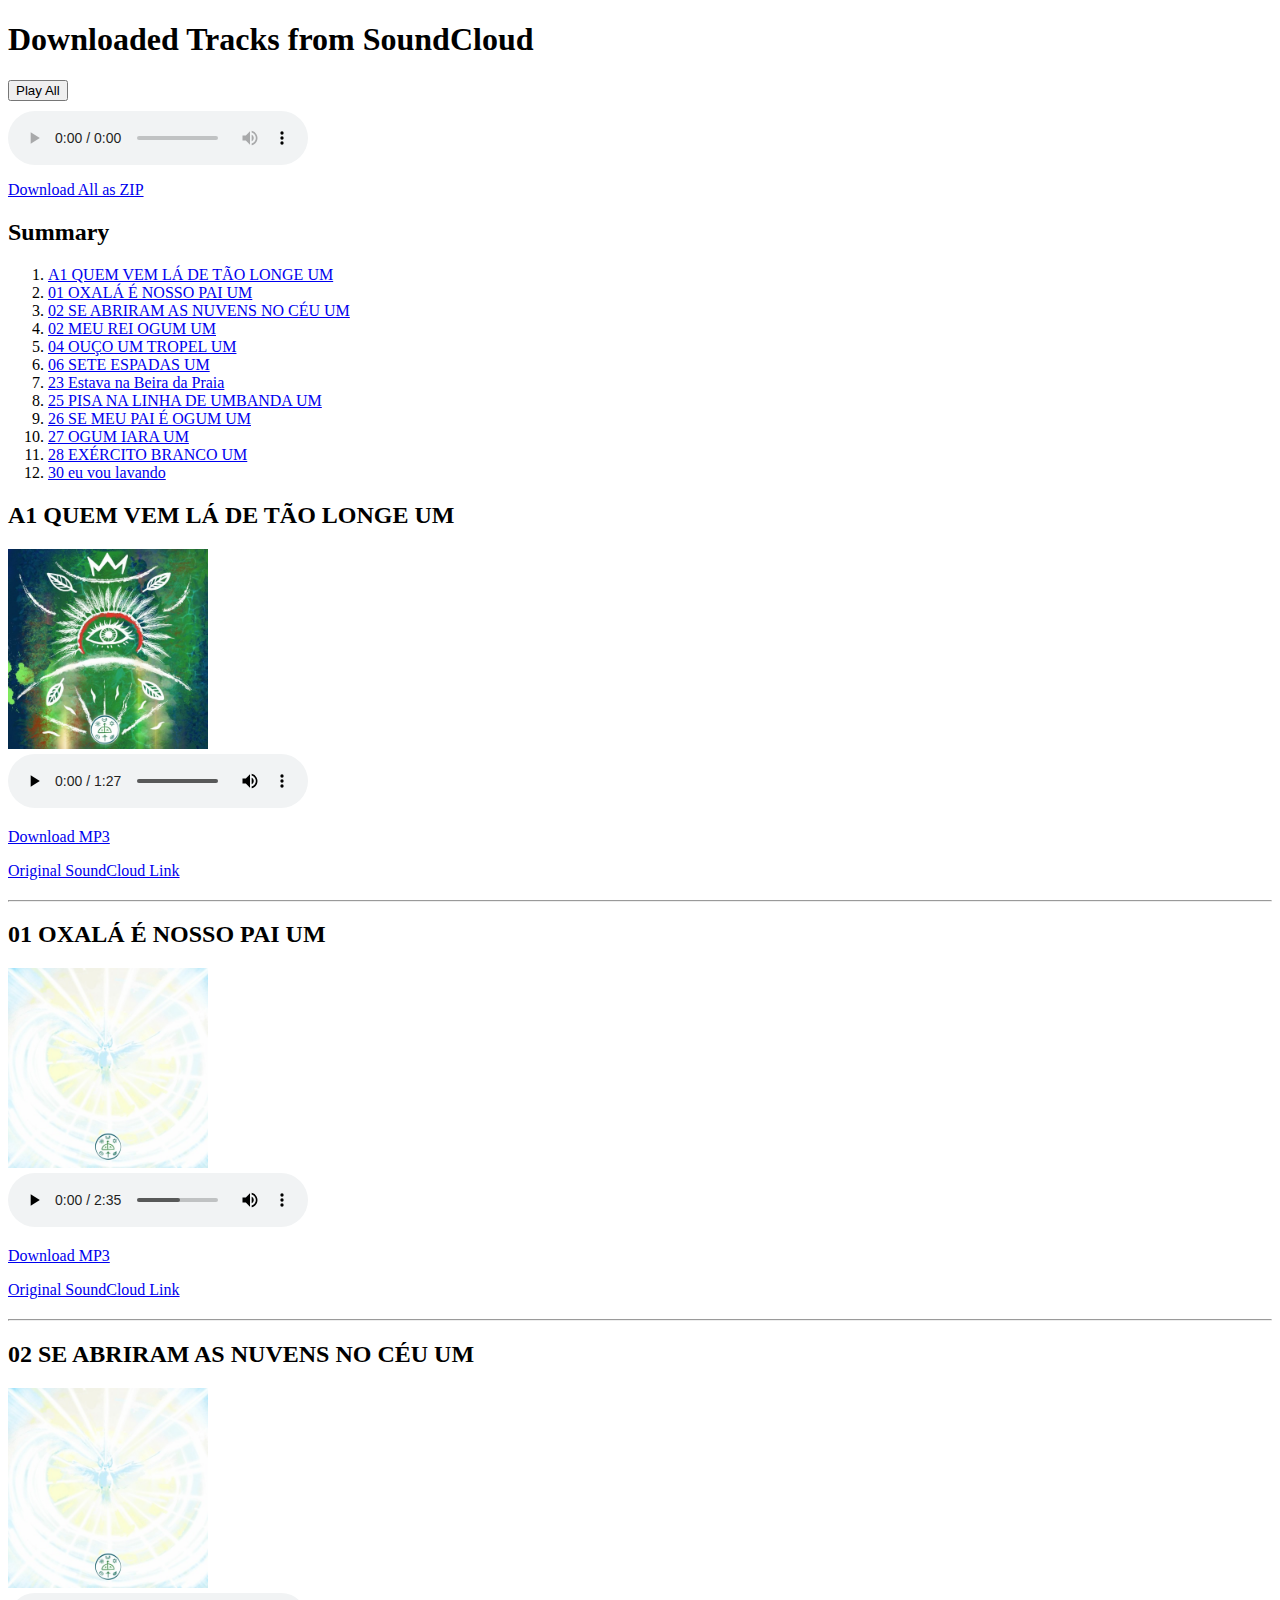
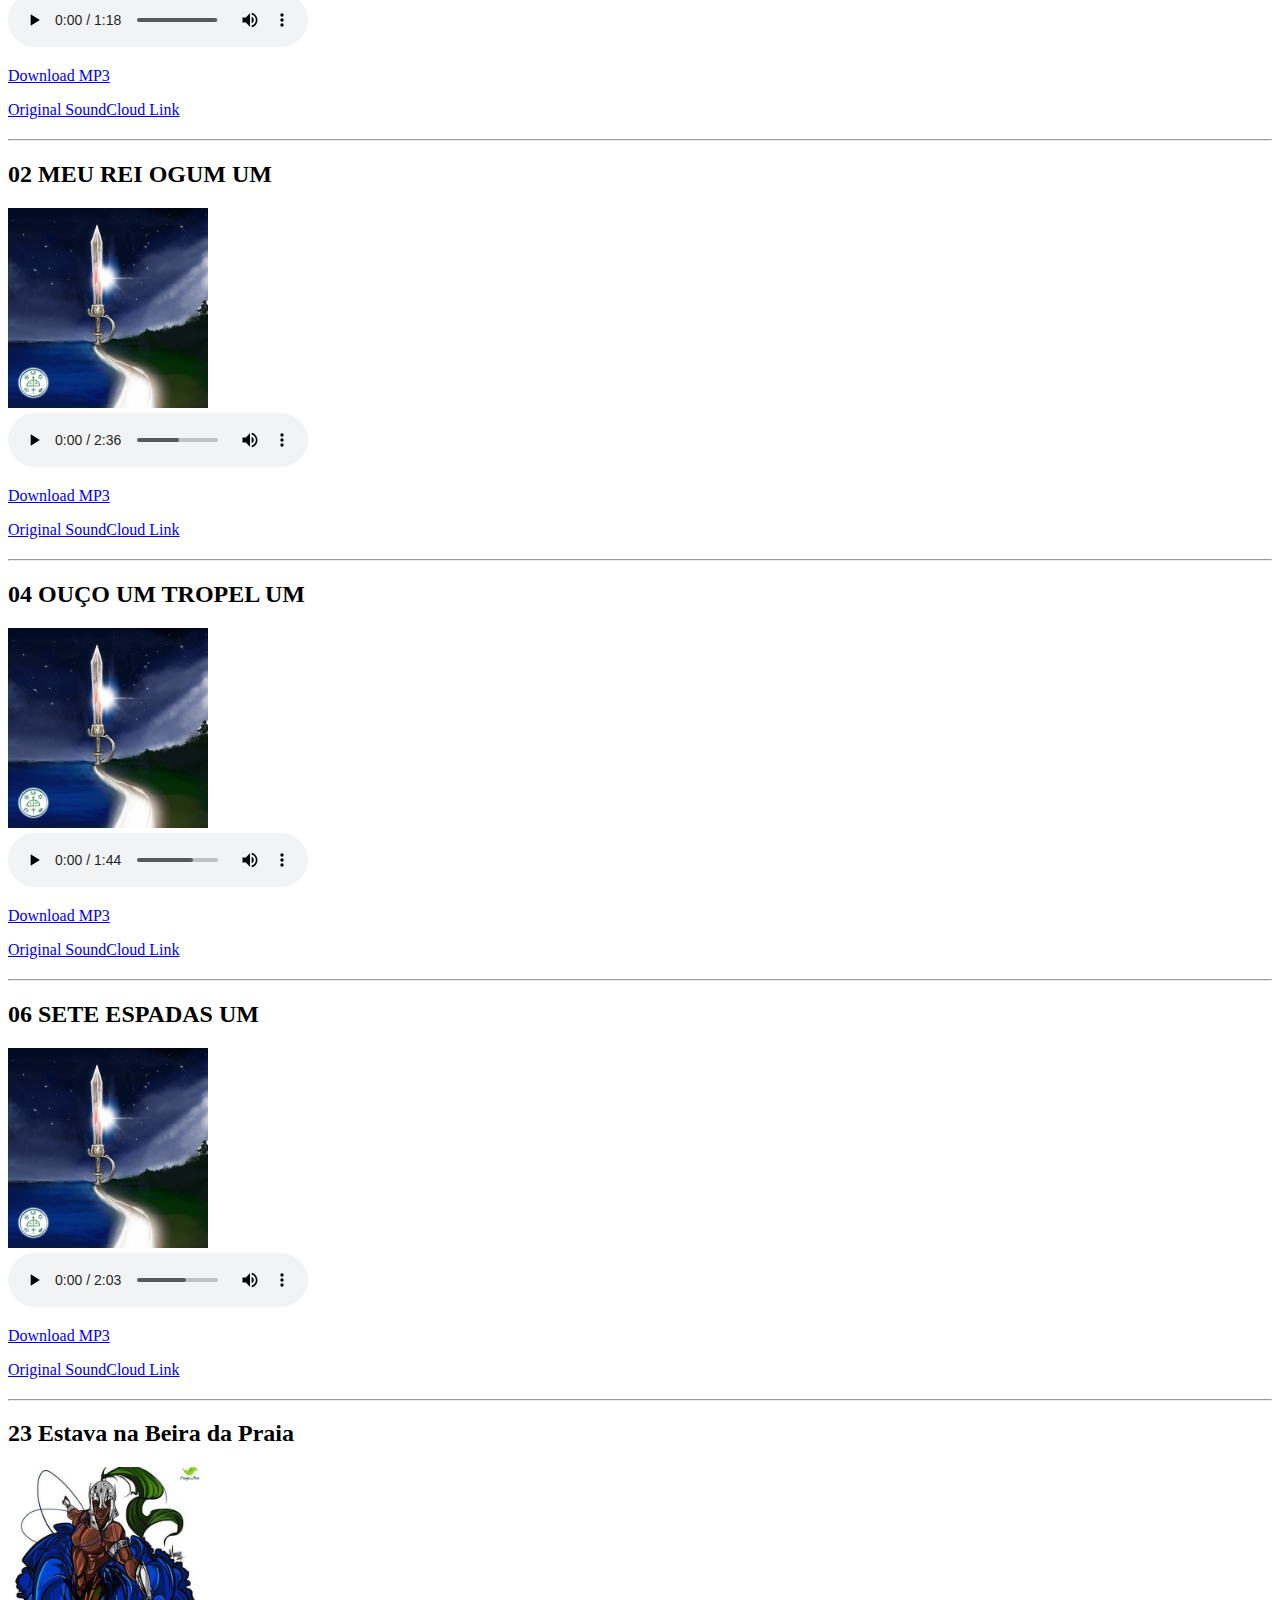
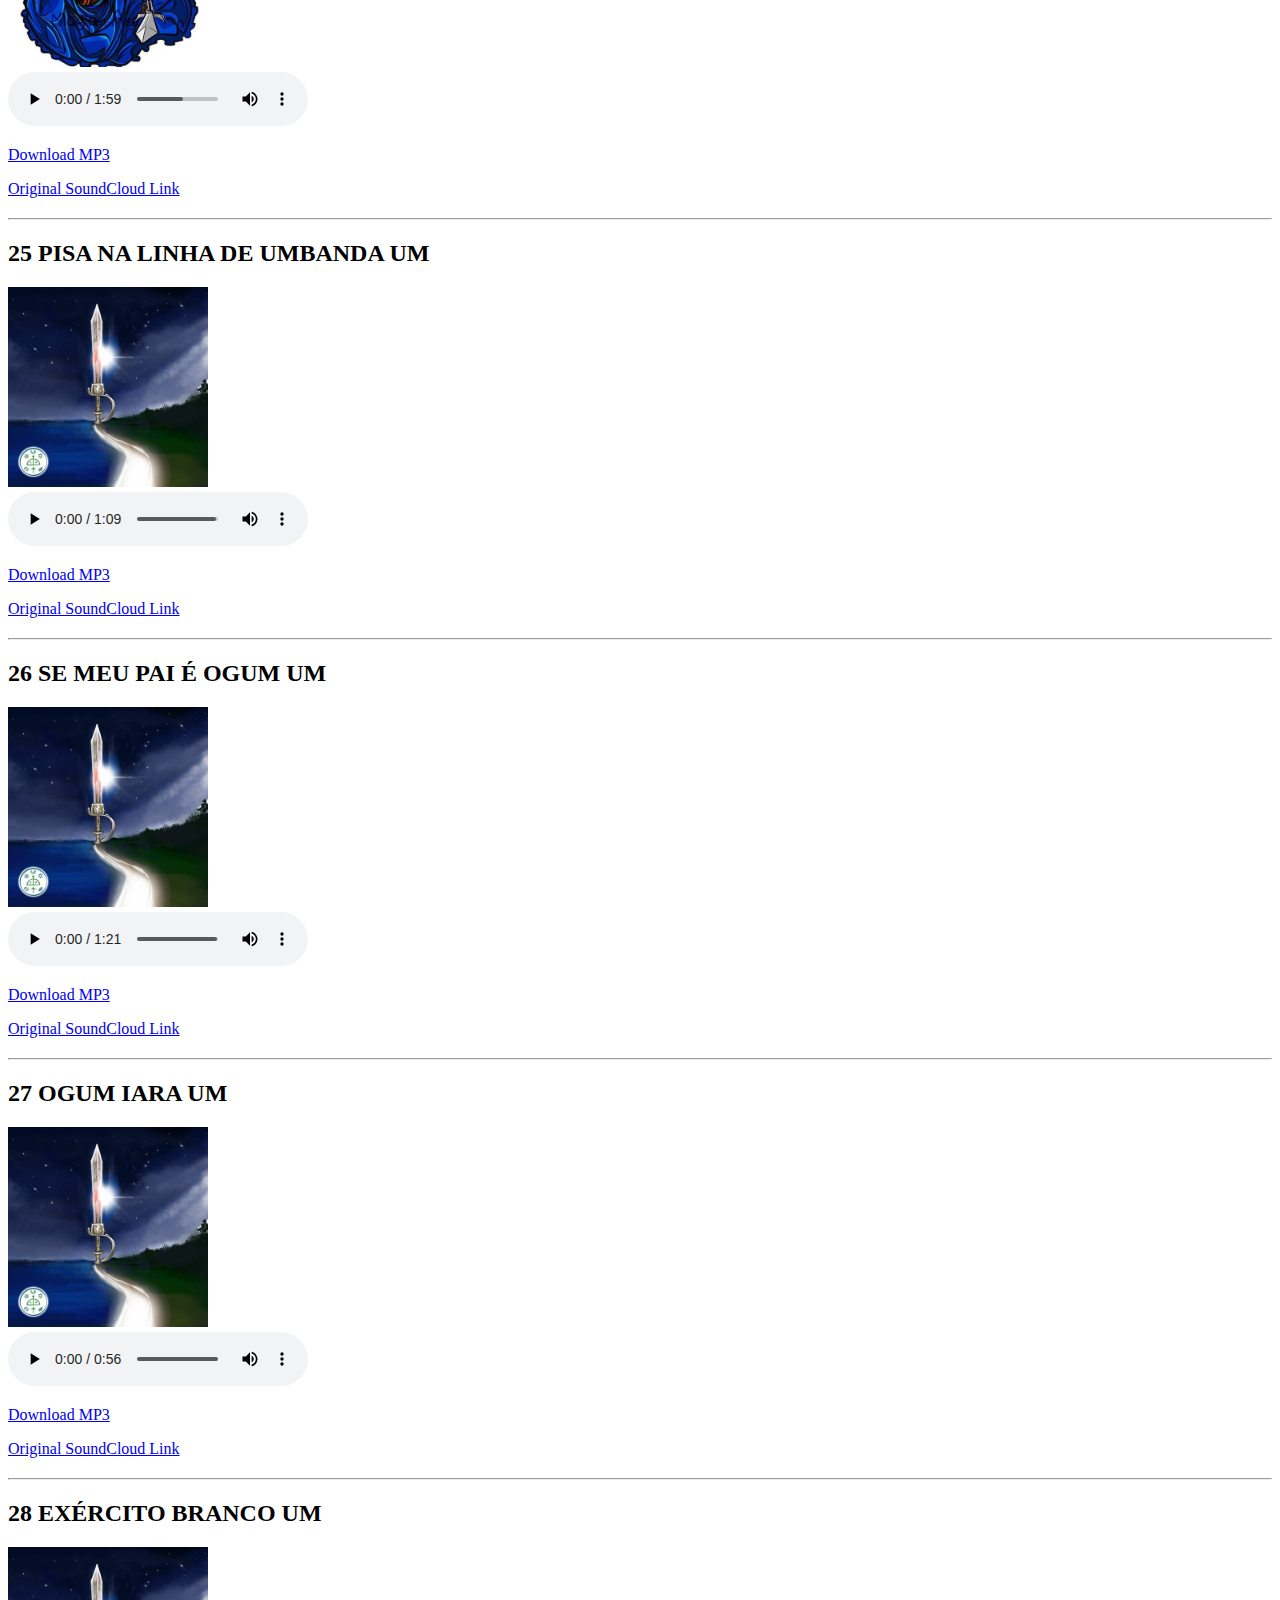
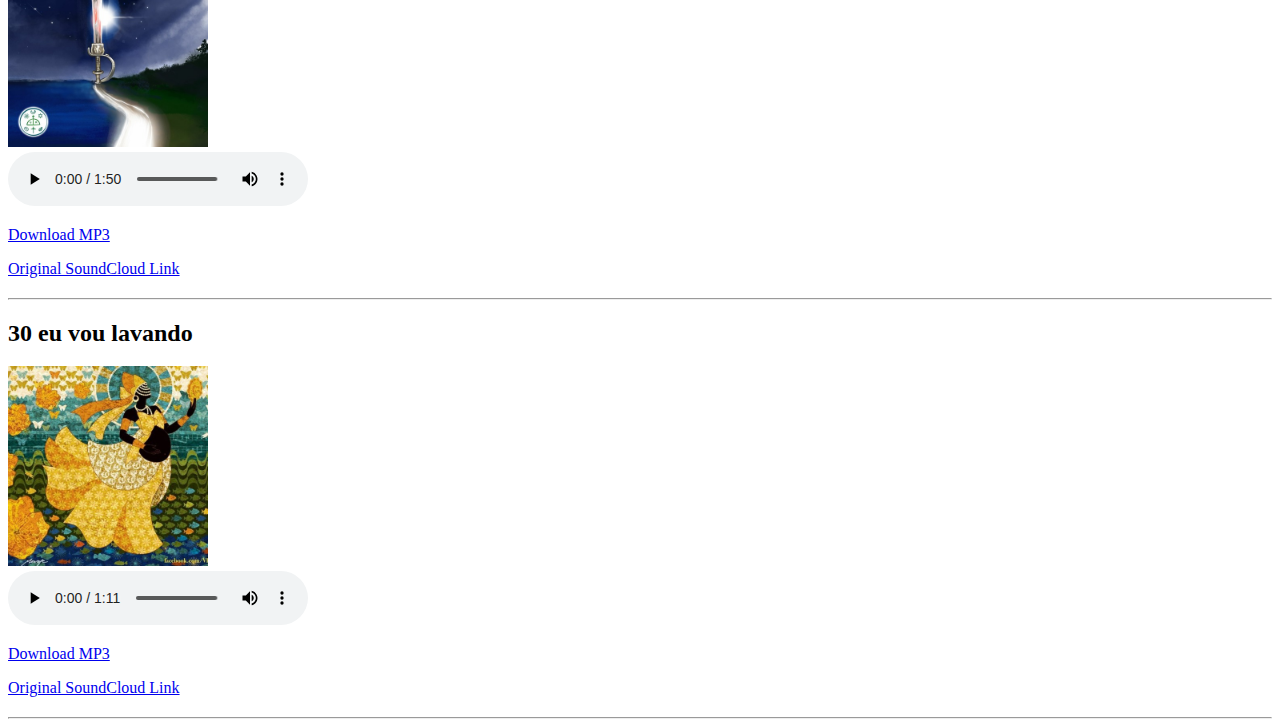
==== html/index.html @ 0824faaa "move index outside folder" ====
<!DOCTYPE html>
<html lang='en'>
<head>
  <meta charset='utf-8'/>
  <title>Downloaded Tracks</title>
</head>
<body>
  <h1>Downloaded Tracks from SoundCloud</h1>
  <button onclick='playAll()'>Play All</button>
  <audio id='playerAll' controls style='display:block; margin-top:10px;'></audio>

  
  <p><a href='soundcloud_downloads/all_tracks.zip' download>Download All as ZIP</a></p>
  

  <h2>Summary</h2>
  <ol>
  
    <li><a href="#track-1">A1 QUEM VEM LÁ DE TÃO LONGE UM</a></li>
  
    <li><a href="#track-2">01 OXALÁ É NOSSO PAI UM</a></li>
  
    <li><a href="#track-3">02 SE ABRIRAM AS NUVENS NO CÉU UM</a></li>
  
    <li><a href="#track-4">02 MEU REI OGUM UM</a></li>
  
    <li><a href="#track-5">04 OUÇO UM TROPEL UM</a></li>
  
    <li><a href="#track-6">06 SETE ESPADAS UM</a></li>
  
    <li><a href="#track-7">23 Estava na Beira da Praia</a></li>
  
    <li><a href="#track-8">25 PISA NA LINHA DE UMBANDA UM</a></li>
  
    <li><a href="#track-9">26 SE MEU PAI É OGUM UM</a></li>
  
    <li><a href="#track-10">27 OGUM IARA UM</a></li>
  
    <li><a href="#track-11">28 EXÉRCITO BRANCO UM</a></li>
  
    <li><a href="#track-12">30 eu vou lavando</a></li>
  
  </ol>

  
    <div id='track-1' style='margin-bottom:20px;'>
      <h2>A1 QUEM VEM LÁ DE TÃO LONGE UM</h2>
      
      <img src='soundcloud_downloads/img/A1 QUEM VEM LÁ DE TÃO LONGE UM.jpg' alt='A1 QUEM VEM LÁ DE TÃO LONGE UM'
           style='max-width:200px; display:block; margin-bottom:5px;' />
      
      <audio controls>
        <source src='soundcloud_downloads/A1 QUEM VEM LÁ DE TÃO LONGE UM.mp3' type='audio/mpeg'>
      </audio>
      <p><a href='soundcloud_downloads/A1 QUEM VEM LÁ DE TÃO LONGE UM.mp3' download>Download MP3</a></p>
      <p><a href='https://soundcloud.com/umbandaime-matriz/a1-quem-vem-la-de-tao-longe-um?ref=clipboard&p=i&c=0&si=B23F4A4B10E84BD4956CCF49BF929465&utm_source=clipboard&utm_medium=text&utm_campaign=social_sharing' target='_blank'>Original SoundCloud Link</a></p>
    </div>
    <hr/>
  
    <div id='track-2' style='margin-bottom:20px;'>
      <h2>01 OXALÁ É NOSSO PAI UM</h2>
      
      <img src='soundcloud_downloads/img/01 OXALÁ É NOSSO PAI UM.jpg' alt='01 OXALÁ É NOSSO PAI UM'
           style='max-width:200px; display:block; margin-bottom:5px;' />
      
      <audio controls>
        <source src='soundcloud_downloads/01 OXALÁ É NOSSO PAI UM.mp3' type='audio/mpeg'>
      </audio>
      <p><a href='soundcloud_downloads/01 OXALÁ É NOSSO PAI UM.mp3' download>Download MP3</a></p>
      <p><a href='https://soundcloud.com/umbandaime-matriz/01-oxala-e-nosso-pai-um?ref=clipboard&p=i&c=0&si=D3FA3F71A9224FEC961CAB178BA5A363&utm_source=clipboard&utm_medium=text&utm_campaign=social_sharing' target='_blank'>Original SoundCloud Link</a></p>
    </div>
    <hr/>
  
    <div id='track-3' style='margin-bottom:20px;'>
      <h2>02 SE ABRIRAM AS NUVENS NO CÉU UM</h2>
      
      <img src='soundcloud_downloads/img/02 SE ABRIRAM AS NUVENS NO CÉU UM.jpg' alt='02 SE ABRIRAM AS NUVENS NO CÉU UM'
           style='max-width:200px; display:block; margin-bottom:5px;' />
      
      <audio controls>
        <source src='soundcloud_downloads/02 SE ABRIRAM AS NUVENS NO CÉU UM.mp3' type='audio/mpeg'>
      </audio>
      <p><a href='soundcloud_downloads/02 SE ABRIRAM AS NUVENS NO CÉU UM.mp3' download>Download MP3</a></p>
      <p><a href='https://soundcloud.com/umbandaime-matriz/02-se-abriram-as-nuvens-no-ceu?ref=clipboard&p=i&c=0&si=582C9A390E0C4750925494C8EF75D2A2&utm_source=clipboard&utm_medium=text&utm_campaign=social_sharing' target='_blank'>Original SoundCloud Link</a></p>
    </div>
    <hr/>
  
    <div id='track-4' style='margin-bottom:20px;'>
      <h2>02 MEU REI OGUM UM</h2>
      
      <img src='soundcloud_downloads/img/02 MEU REI OGUM UM.jpg' alt='02 MEU REI OGUM UM'
           style='max-width:200px; display:block; margin-bottom:5px;' />
      
      <audio controls>
        <source src='soundcloud_downloads/02 MEU REI OGUM UM.mp3' type='audio/mpeg'>
      </audio>
      <p><a href='soundcloud_downloads/02 MEU REI OGUM UM.mp3' download>Download MP3</a></p>
      <p><a href='https://soundcloud.com/umbandaime-matriz/02-meu-rei-ogum-um?ref=clipboard&p=i&c=0&si=69505F1235A94F54A29CC542E0C572B5&utm_source=clipboard&utm_medium=text&utm_campaign=social_sharing' target='_blank'>Original SoundCloud Link</a></p>
    </div>
    <hr/>
  
    <div id='track-5' style='margin-bottom:20px;'>
      <h2>04 OUÇO UM TROPEL UM</h2>
      
      <img src='soundcloud_downloads/img/04 OUÇO UM TROPEL UM.jpg' alt='04 OUÇO UM TROPEL UM'
           style='max-width:200px; display:block; margin-bottom:5px;' />
      
      <audio controls>
        <source src='soundcloud_downloads/04 OUÇO UM TROPEL UM.mp3' type='audio/mpeg'>
      </audio>
      <p><a href='soundcloud_downloads/04 OUÇO UM TROPEL UM.mp3' download>Download MP3</a></p>
      <p><a href='https://soundcloud.com/umbandaime-matriz/04-ouco-um-tropel-um?ref=clipboard&p=i&c=0&si=E0B5BF82AE3749C0A545AC7585382991&utm_source=clipboard&utm_medium=text&utm_campaign=social_sharing' target='_blank'>Original SoundCloud Link</a></p>
    </div>
    <hr/>
  
    <div id='track-6' style='margin-bottom:20px;'>
      <h2>06 SETE ESPADAS UM</h2>
      
      <img src='soundcloud_downloads/img/06 SETE ESPADAS UM.jpg' alt='06 SETE ESPADAS UM'
           style='max-width:200px; display:block; margin-bottom:5px;' />
      
      <audio controls>
        <source src='soundcloud_downloads/06 SETE ESPADAS UM.mp3' type='audio/mpeg'>
      </audio>
      <p><a href='soundcloud_downloads/06 SETE ESPADAS UM.mp3' download>Download MP3</a></p>
      <p><a href='https://soundcloud.com/umbandaime-matriz/06-sete-espadas-um?ref=clipboard&p=i&c=0&si=90AF83482346492A8AFF8DBA3A0CCD77&utm_source=clipboard&utm_medium=text&utm_campaign=social_sharing' target='_blank'>Original SoundCloud Link</a></p>
    </div>
    <hr/>
  
    <div id='track-7' style='margin-bottom:20px;'>
      <h2>23 Estava na Beira da Praia</h2>
      
      <img src='soundcloud_downloads/img/23 Estava na Beira da Praia.jpg' alt='23 Estava na Beira da Praia'
           style='max-width:200px; display:block; margin-bottom:5px;' />
      
      <audio controls>
        <source src='soundcloud_downloads/23 Estava na Beira da Praia.mp3' type='audio/mpeg'>
      </audio>
      <p><a href='soundcloud_downloads/23 Estava na Beira da Praia.mp3' download>Download MP3</a></p>
      <p><a href='https://soundcloud.com/louvoresaogum/23-estava-na-beira-da-praia?ref=clipboard&p=i&c=0&si=E1AB0A048FCF4447842F2F1E1C236B87&utm_source=clipboard&utm_medium=text&utm_campaign=social_sharing' target='_blank'>Original SoundCloud Link</a></p>
    </div>
    <hr/>
  
    <div id='track-8' style='margin-bottom:20px;'>
      <h2>25 PISA NA LINHA DE UMBANDA UM</h2>
      
      <img src='soundcloud_downloads/img/25 PISA NA LINHA DE UMBANDA UM.jpg' alt='25 PISA NA LINHA DE UMBANDA UM'
           style='max-width:200px; display:block; margin-bottom:5px;' />
      
      <audio controls>
        <source src='soundcloud_downloads/25 PISA NA LINHA DE UMBANDA UM.mp3' type='audio/mpeg'>
      </audio>
      <p><a href='soundcloud_downloads/25 PISA NA LINHA DE UMBANDA UM.mp3' download>Download MP3</a></p>
      <p><a href='https://soundcloud.com/umbandaime-matriz/25-pisa-na-linha-de-umbanda-um?ref=clipboard&p=i&c=0&si=9A5395E453E14659B34B03DE6A14E2ED&utm_source=clipboard&utm_medium=text&utm_campaign=social_sharing' target='_blank'>Original SoundCloud Link</a></p>
    </div>
    <hr/>
  
    <div id='track-9' style='margin-bottom:20px;'>
      <h2>26 SE MEU PAI É OGUM UM</h2>
      
      <img src='soundcloud_downloads/img/26 SE MEU PAI É OGUM UM.jpg' alt='26 SE MEU PAI É OGUM UM'
           style='max-width:200px; display:block; margin-bottom:5px;' />
      
      <audio controls>
        <source src='soundcloud_downloads/26 SE MEU PAI É OGUM UM.mp3' type='audio/mpeg'>
      </audio>
      <p><a href='soundcloud_downloads/26 SE MEU PAI É OGUM UM.mp3' download>Download MP3</a></p>
      <p><a href='https://soundcloud.com/umbandaime-matriz/26-se-meu-pai-e-ogum-um?ref=clipboard&p=i&c=0&si=BD3696577E5A44CD87D6A6CF3772B774&utm_source=clipboard&utm_medium=text&utm_campaign=social_sharing' target='_blank'>Original SoundCloud Link</a></p>
    </div>
    <hr/>
  
    <div id='track-10' style='margin-bottom:20px;'>
      <h2>27 OGUM IARA UM</h2>
      
      <img src='soundcloud_downloads/img/27 OGUM IARA UM.jpg' alt='27 OGUM IARA UM'
           style='max-width:200px; display:block; margin-bottom:5px;' />
      
      <audio controls>
        <source src='soundcloud_downloads/27 OGUM IARA UM.mp3' type='audio/mpeg'>
      </audio>
      <p><a href='soundcloud_downloads/27 OGUM IARA UM.mp3' download>Download MP3</a></p>
      <p><a href='https://soundcloud.com/umbandaime-matriz/27-ogum-iara-um?ref=clipboard&p=i&c=0&si=C10E82188BD44AE3916CE6D9088A4D06&utm_source=clipboard&utm_medium=text&utm_campaign=social_sharing' target='_blank'>Original SoundCloud Link</a></p>
    </div>
    <hr/>
  
    <div id='track-11' style='margin-bottom:20px;'>
      <h2>28 EXÉRCITO BRANCO UM</h2>
      
      <img src='soundcloud_downloads/img/28 EXÉRCITO BRANCO UM.jpg' alt='28 EXÉRCITO BRANCO UM'
           style='max-width:200px; display:block; margin-bottom:5px;' />
      
      <audio controls>
        <source src='soundcloud_downloads/28 EXÉRCITO BRANCO UM.mp3' type='audio/mpeg'>
      </audio>
      <p><a href='soundcloud_downloads/28 EXÉRCITO BRANCO UM.mp3' download>Download MP3</a></p>
      <p><a href='https://soundcloud.com/umbandaime-matriz/28-exercito-branco-um?ref=clipboard&p=i&c=0&si=E7A5EDFAAEDE4DF8839FB8116035B361&utm_source=clipboard&utm_medium=text&utm_campaign=social_sharing' target='_blank'>Original SoundCloud Link</a></p>
    </div>
    <hr/>
  
    <div id='track-12' style='margin-bottom:20px;'>
      <h2>30 eu vou lavando</h2>
      
      <img src='soundcloud_downloads/img/30 eu vou lavando.jpg' alt='30 eu vou lavando'
           style='max-width:200px; display:block; margin-bottom:5px;' />
      
      <audio controls>
        <source src='soundcloud_downloads/30 eu vou lavando.mp3' type='audio/mpeg'>
      </audio>
      <p><a href='soundcloud_downloads/30 eu vou lavando.mp3' download>Download MP3</a></p>
      <p><a href='https://soundcloud.com/louvoresaoxum/30-eu-vou-lavando?ref=clipboard&p=i&c=0&si=9CF4C4E9F65E448689D943BC5A2A8706&utm_source=clipboard&utm_medium=text&utm_campaign=social_sharing' target='_blank'>Original SoundCloud Link</a></p>
    </div>
    <hr/>
  

  <script>
    window.allTracks = [
      
        "soundcloud_downloads/A1 QUEM VEM LÁ DE TÃO LONGE UM.mp3",
      
        "soundcloud_downloads/01 OXALÁ É NOSSO PAI UM.mp3",
      
        "soundcloud_downloads/02 SE ABRIRAM AS NUVENS NO CÉU UM.mp3",
      
        "soundcloud_downloads/02 MEU REI OGUM UM.mp3",
      
        "soundcloud_downloads/04 OUÇO UM TROPEL UM.mp3",
      
        "soundcloud_downloads/06 SETE ESPADAS UM.mp3",
      
        "soundcloud_downloads/23 Estava na Beira da Praia.mp3",
      
        "soundcloud_downloads/25 PISA NA LINHA DE UMBANDA UM.mp3",
      
        "soundcloud_downloads/26 SE MEU PAI É OGUM UM.mp3",
      
        "soundcloud_downloads/27 OGUM IARA UM.mp3",
      
        "soundcloud_downloads/28 EXÉRCITO BRANCO UM.mp3",
      
        "soundcloud_downloads/30 eu vou lavando.mp3",
      
    ];
  </script>
  <script src='soundcloud_downloads/playAll.js'></script>
</body>
</html>
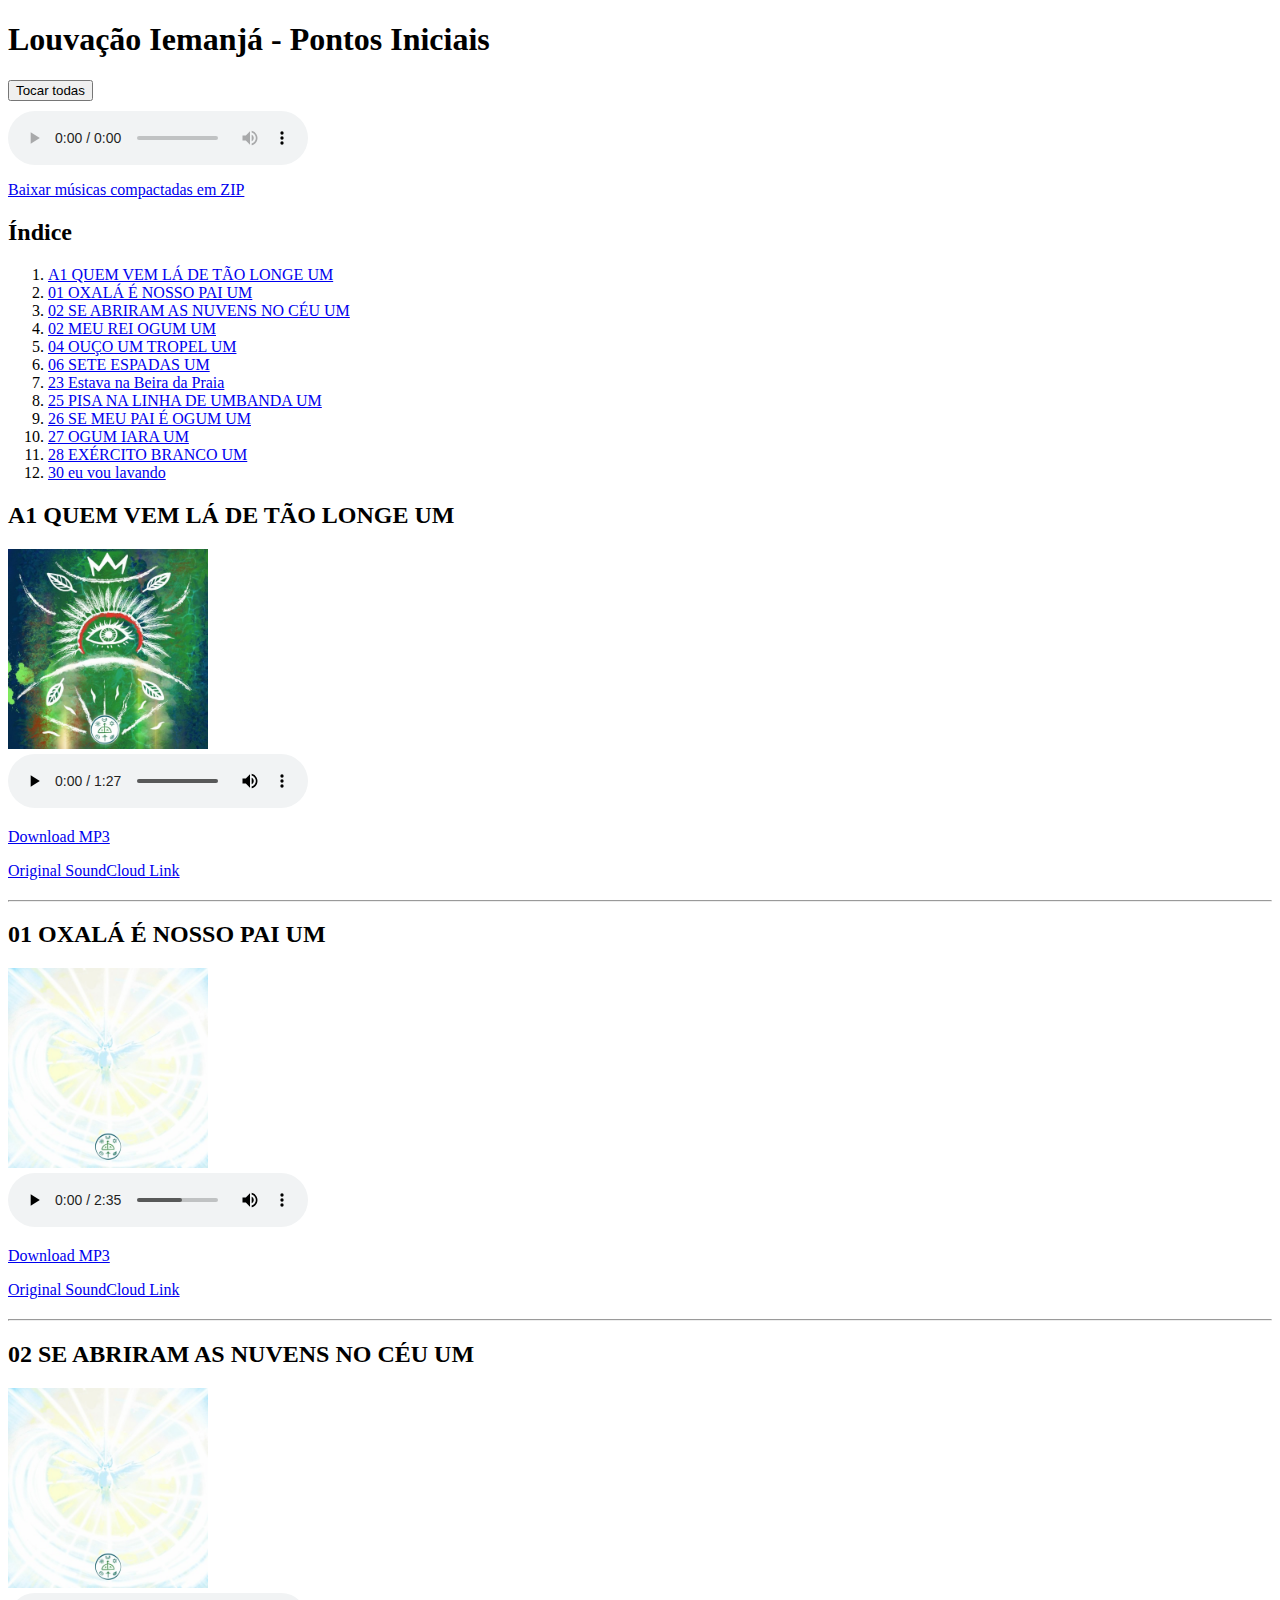
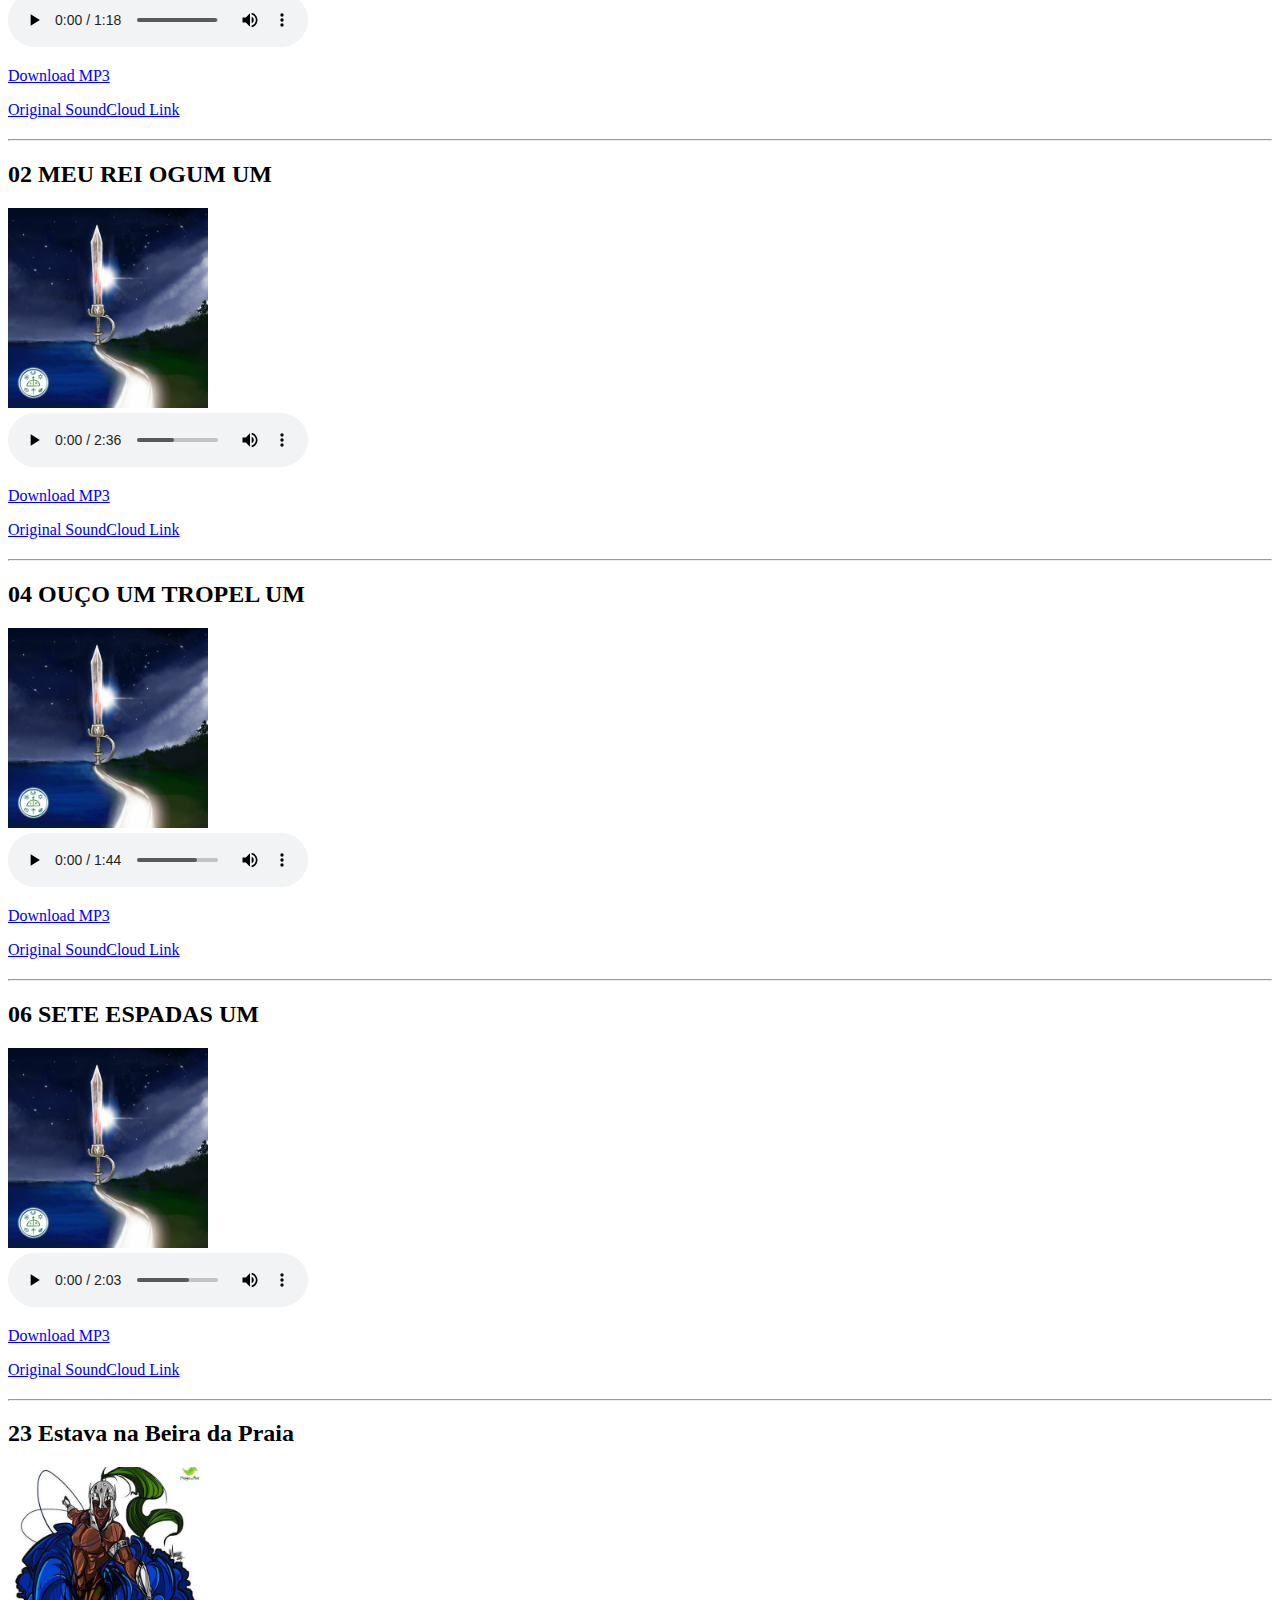
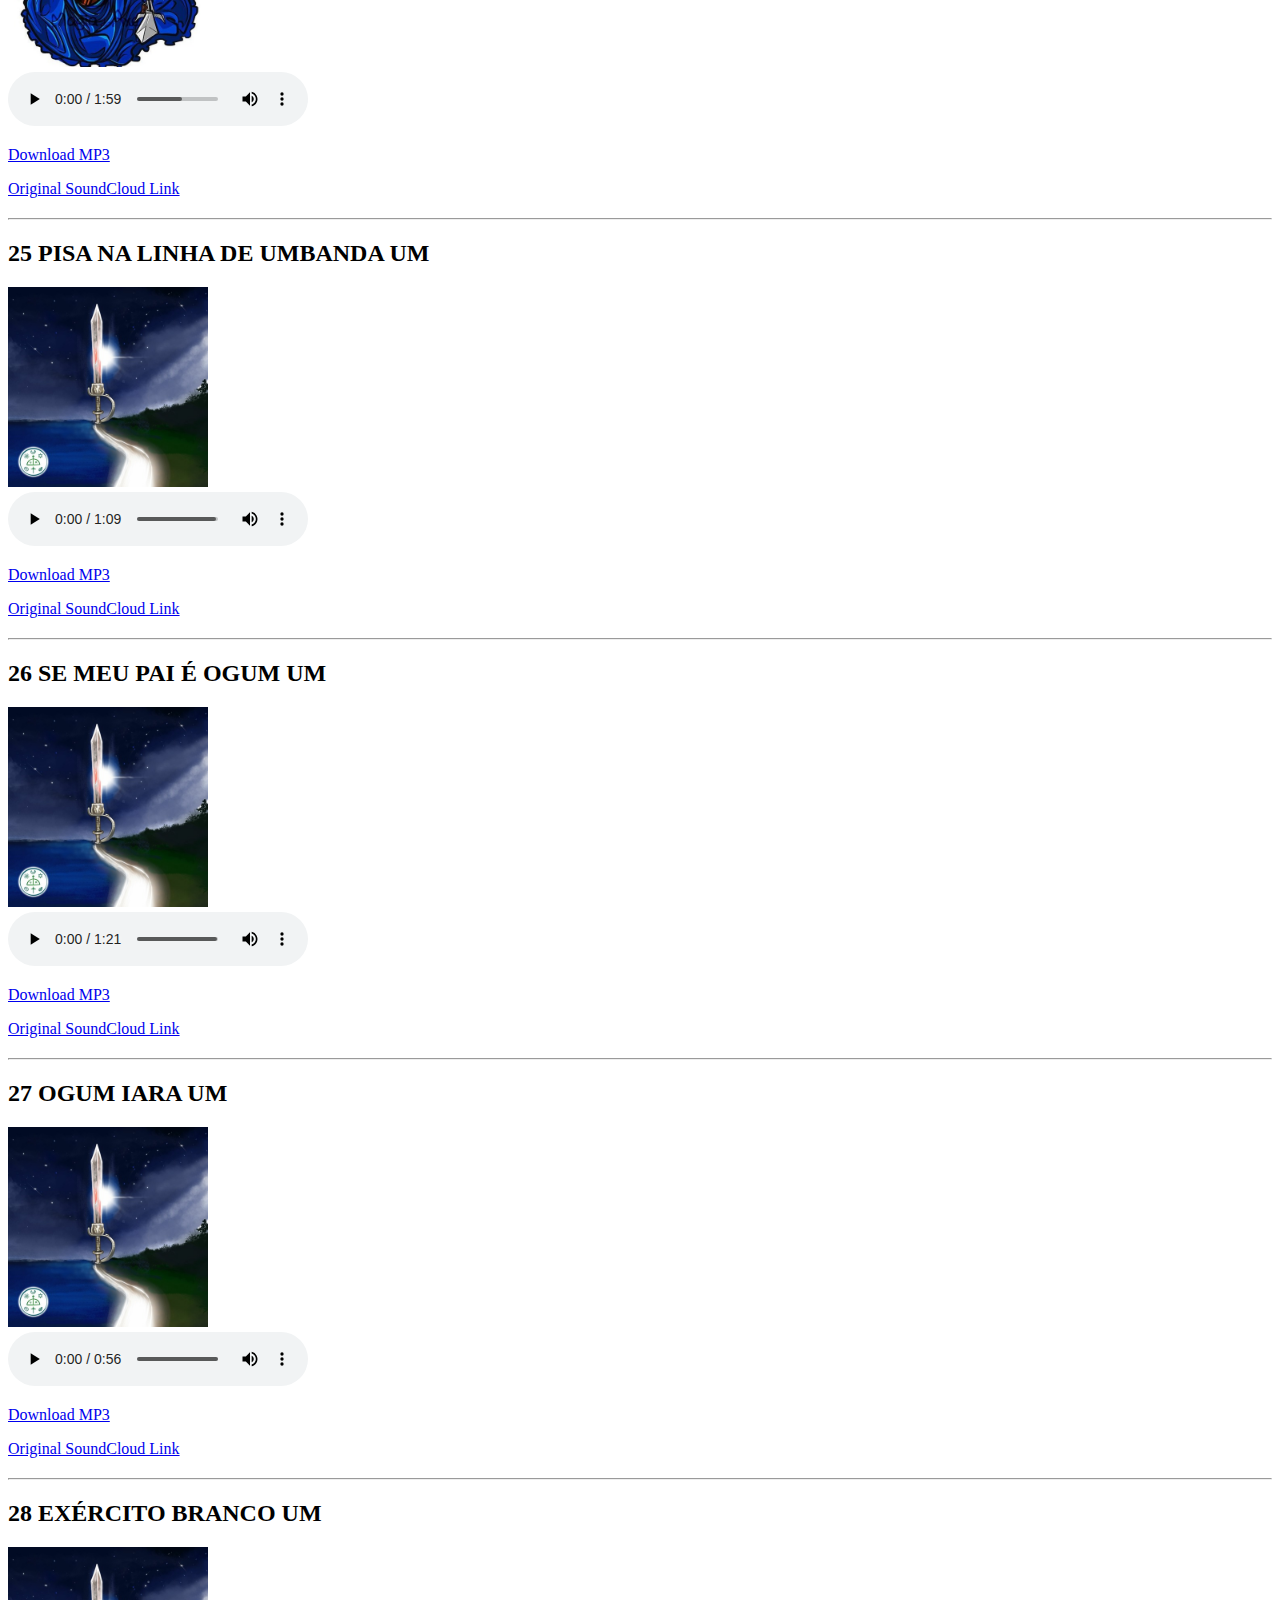
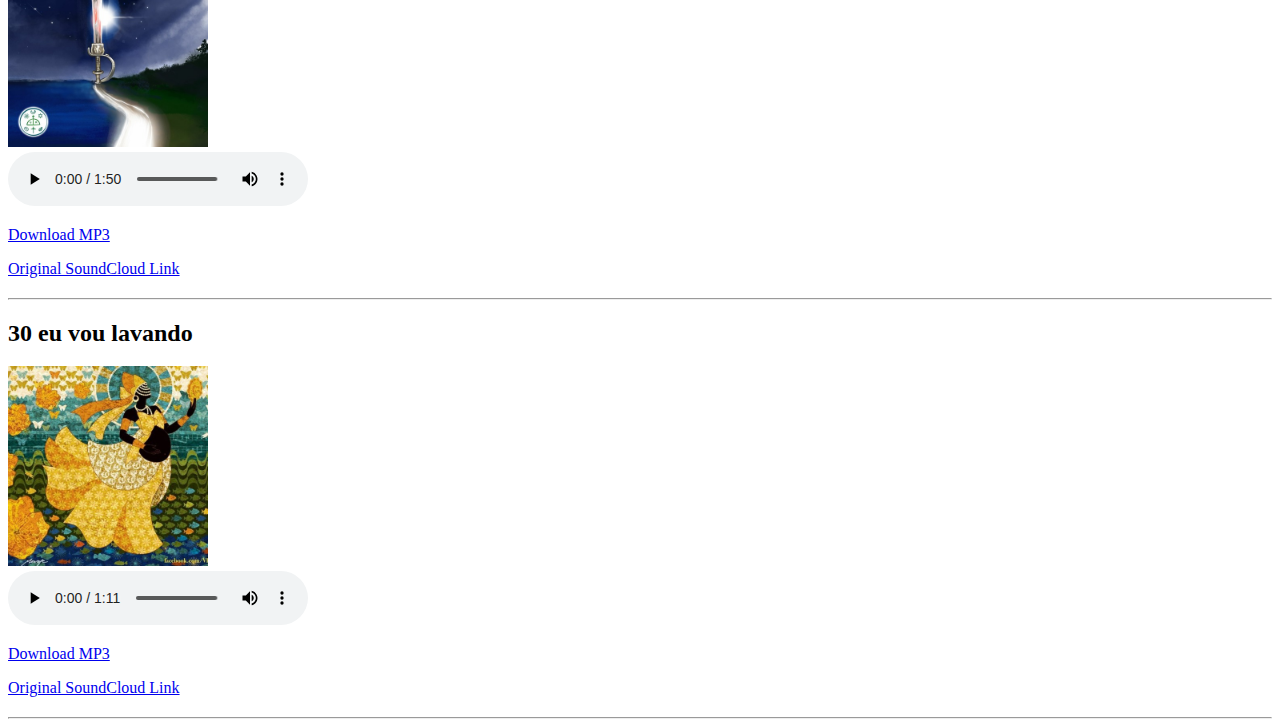
==== commit 0b6abebe: "Translate to portuguese" ====
--- a/html/index.html
+++ b/html/index.html
@@ -1,246 +1,273 @@
 <!DOCTYPE html>
 <html lang='en'>
+
 <head>
-  <meta charset='utf-8'/>
+  <meta charset='utf-8' />
   <title>Downloaded Tracks</title>
 </head>
+
 <body>
-  <h1>Downloaded Tracks from SoundCloud</h1>
-  <button onclick='playAll()'>Play All</button>
+  <h1>Louvação Iemanjá - Pontos Iniciais</h1>
+  <button onclick='playAll()'>Tocar todas</button>
   <audio id='playerAll' controls style='display:block; margin-top:10px;'></audio>
 
-  
-  <p><a href='soundcloud_downloads/all_tracks.zip' download>Download All as ZIP</a></p>
-  
-
-  <h2>Summary</h2>
+
+  <p><a href='soundcloud_downloads/all_tracks.zip' download>Baixar músicas compactadas em ZIP</a></p>
+
+
+  <h2>Índice</h2>
   <ol>
-  
+
     <li><a href="#track-1">A1 QUEM VEM LÁ DE TÃO LONGE UM</a></li>
-  
+
     <li><a href="#track-2">01 OXALÁ É NOSSO PAI UM</a></li>
-  
+
     <li><a href="#track-3">02 SE ABRIRAM AS NUVENS NO CÉU UM</a></li>
-  
+
     <li><a href="#track-4">02 MEU REI OGUM UM</a></li>
-  
+
     <li><a href="#track-5">04 OUÇO UM TROPEL UM</a></li>
-  
+
     <li><a href="#track-6">06 SETE ESPADAS UM</a></li>
-  
+
     <li><a href="#track-7">23 Estava na Beira da Praia</a></li>
-  
+
     <li><a href="#track-8">25 PISA NA LINHA DE UMBANDA UM</a></li>
-  
+
     <li><a href="#track-9">26 SE MEU PAI É OGUM UM</a></li>
-  
+
     <li><a href="#track-10">27 OGUM IARA UM</a></li>
-  
+
     <li><a href="#track-11">28 EXÉRCITO BRANCO UM</a></li>
-  
+
     <li><a href="#track-12">30 eu vou lavando</a></li>
-  
+
   </ol>
 
-  
-    <div id='track-1' style='margin-bottom:20px;'>
-      <h2>A1 QUEM VEM LÁ DE TÃO LONGE UM</h2>
-      
-      <img src='soundcloud_downloads/img/A1 QUEM VEM LÁ DE TÃO LONGE UM.jpg' alt='A1 QUEM VEM LÁ DE TÃO LONGE UM'
-           style='max-width:200px; display:block; margin-bottom:5px;' />
-      
-      <audio controls>
-        <source src='soundcloud_downloads/A1 QUEM VEM LÁ DE TÃO LONGE UM.mp3' type='audio/mpeg'>
-      </audio>
-      <p><a href='soundcloud_downloads/A1 QUEM VEM LÁ DE TÃO LONGE UM.mp3' download>Download MP3</a></p>
-      <p><a href='https://soundcloud.com/umbandaime-matriz/a1-quem-vem-la-de-tao-longe-um?ref=clipboard&p=i&c=0&si=B23F4A4B10E84BD4956CCF49BF929465&utm_source=clipboard&utm_medium=text&utm_campaign=social_sharing' target='_blank'>Original SoundCloud Link</a></p>
-    </div>
-    <hr/>
-  
-    <div id='track-2' style='margin-bottom:20px;'>
-      <h2>01 OXALÁ É NOSSO PAI UM</h2>
-      
-      <img src='soundcloud_downloads/img/01 OXALÁ É NOSSO PAI UM.jpg' alt='01 OXALÁ É NOSSO PAI UM'
-           style='max-width:200px; display:block; margin-bottom:5px;' />
-      
-      <audio controls>
-        <source src='soundcloud_downloads/01 OXALÁ É NOSSO PAI UM.mp3' type='audio/mpeg'>
-      </audio>
-      <p><a href='soundcloud_downloads/01 OXALÁ É NOSSO PAI UM.mp3' download>Download MP3</a></p>
-      <p><a href='https://soundcloud.com/umbandaime-matriz/01-oxala-e-nosso-pai-um?ref=clipboard&p=i&c=0&si=D3FA3F71A9224FEC961CAB178BA5A363&utm_source=clipboard&utm_medium=text&utm_campaign=social_sharing' target='_blank'>Original SoundCloud Link</a></p>
-    </div>
-    <hr/>
-  
-    <div id='track-3' style='margin-bottom:20px;'>
-      <h2>02 SE ABRIRAM AS NUVENS NO CÉU UM</h2>
-      
-      <img src='soundcloud_downloads/img/02 SE ABRIRAM AS NUVENS NO CÉU UM.jpg' alt='02 SE ABRIRAM AS NUVENS NO CÉU UM'
-           style='max-width:200px; display:block; margin-bottom:5px;' />
-      
-      <audio controls>
-        <source src='soundcloud_downloads/02 SE ABRIRAM AS NUVENS NO CÉU UM.mp3' type='audio/mpeg'>
-      </audio>
-      <p><a href='soundcloud_downloads/02 SE ABRIRAM AS NUVENS NO CÉU UM.mp3' download>Download MP3</a></p>
-      <p><a href='https://soundcloud.com/umbandaime-matriz/02-se-abriram-as-nuvens-no-ceu?ref=clipboard&p=i&c=0&si=582C9A390E0C4750925494C8EF75D2A2&utm_source=clipboard&utm_medium=text&utm_campaign=social_sharing' target='_blank'>Original SoundCloud Link</a></p>
-    </div>
-    <hr/>
-  
-    <div id='track-4' style='margin-bottom:20px;'>
-      <h2>02 MEU REI OGUM UM</h2>
-      
-      <img src='soundcloud_downloads/img/02 MEU REI OGUM UM.jpg' alt='02 MEU REI OGUM UM'
-           style='max-width:200px; display:block; margin-bottom:5px;' />
-      
-      <audio controls>
-        <source src='soundcloud_downloads/02 MEU REI OGUM UM.mp3' type='audio/mpeg'>
-      </audio>
-      <p><a href='soundcloud_downloads/02 MEU REI OGUM UM.mp3' download>Download MP3</a></p>
-      <p><a href='https://soundcloud.com/umbandaime-matriz/02-meu-rei-ogum-um?ref=clipboard&p=i&c=0&si=69505F1235A94F54A29CC542E0C572B5&utm_source=clipboard&utm_medium=text&utm_campaign=social_sharing' target='_blank'>Original SoundCloud Link</a></p>
-    </div>
-    <hr/>
-  
-    <div id='track-5' style='margin-bottom:20px;'>
-      <h2>04 OUÇO UM TROPEL UM</h2>
-      
-      <img src='soundcloud_downloads/img/04 OUÇO UM TROPEL UM.jpg' alt='04 OUÇO UM TROPEL UM'
-           style='max-width:200px; display:block; margin-bottom:5px;' />
-      
-      <audio controls>
-        <source src='soundcloud_downloads/04 OUÇO UM TROPEL UM.mp3' type='audio/mpeg'>
-      </audio>
-      <p><a href='soundcloud_downloads/04 OUÇO UM TROPEL UM.mp3' download>Download MP3</a></p>
-      <p><a href='https://soundcloud.com/umbandaime-matriz/04-ouco-um-tropel-um?ref=clipboard&p=i&c=0&si=E0B5BF82AE3749C0A545AC7585382991&utm_source=clipboard&utm_medium=text&utm_campaign=social_sharing' target='_blank'>Original SoundCloud Link</a></p>
-    </div>
-    <hr/>
-  
-    <div id='track-6' style='margin-bottom:20px;'>
-      <h2>06 SETE ESPADAS UM</h2>
-      
-      <img src='soundcloud_downloads/img/06 SETE ESPADAS UM.jpg' alt='06 SETE ESPADAS UM'
-           style='max-width:200px; display:block; margin-bottom:5px;' />
-      
-      <audio controls>
-        <source src='soundcloud_downloads/06 SETE ESPADAS UM.mp3' type='audio/mpeg'>
-      </audio>
-      <p><a href='soundcloud_downloads/06 SETE ESPADAS UM.mp3' download>Download MP3</a></p>
-      <p><a href='https://soundcloud.com/umbandaime-matriz/06-sete-espadas-um?ref=clipboard&p=i&c=0&si=90AF83482346492A8AFF8DBA3A0CCD77&utm_source=clipboard&utm_medium=text&utm_campaign=social_sharing' target='_blank'>Original SoundCloud Link</a></p>
-    </div>
-    <hr/>
-  
-    <div id='track-7' style='margin-bottom:20px;'>
-      <h2>23 Estava na Beira da Praia</h2>
-      
-      <img src='soundcloud_downloads/img/23 Estava na Beira da Praia.jpg' alt='23 Estava na Beira da Praia'
-           style='max-width:200px; display:block; margin-bottom:5px;' />
-      
-      <audio controls>
-        <source src='soundcloud_downloads/23 Estava na Beira da Praia.mp3' type='audio/mpeg'>
-      </audio>
-      <p><a href='soundcloud_downloads/23 Estava na Beira da Praia.mp3' download>Download MP3</a></p>
-      <p><a href='https://soundcloud.com/louvoresaogum/23-estava-na-beira-da-praia?ref=clipboard&p=i&c=0&si=E1AB0A048FCF4447842F2F1E1C236B87&utm_source=clipboard&utm_medium=text&utm_campaign=social_sharing' target='_blank'>Original SoundCloud Link</a></p>
-    </div>
-    <hr/>
-  
-    <div id='track-8' style='margin-bottom:20px;'>
-      <h2>25 PISA NA LINHA DE UMBANDA UM</h2>
-      
-      <img src='soundcloud_downloads/img/25 PISA NA LINHA DE UMBANDA UM.jpg' alt='25 PISA NA LINHA DE UMBANDA UM'
-           style='max-width:200px; display:block; margin-bottom:5px;' />
-      
-      <audio controls>
-        <source src='soundcloud_downloads/25 PISA NA LINHA DE UMBANDA UM.mp3' type='audio/mpeg'>
-      </audio>
-      <p><a href='soundcloud_downloads/25 PISA NA LINHA DE UMBANDA UM.mp3' download>Download MP3</a></p>
-      <p><a href='https://soundcloud.com/umbandaime-matriz/25-pisa-na-linha-de-umbanda-um?ref=clipboard&p=i&c=0&si=9A5395E453E14659B34B03DE6A14E2ED&utm_source=clipboard&utm_medium=text&utm_campaign=social_sharing' target='_blank'>Original SoundCloud Link</a></p>
-    </div>
-    <hr/>
-  
-    <div id='track-9' style='margin-bottom:20px;'>
-      <h2>26 SE MEU PAI É OGUM UM</h2>
-      
-      <img src='soundcloud_downloads/img/26 SE MEU PAI É OGUM UM.jpg' alt='26 SE MEU PAI É OGUM UM'
-           style='max-width:200px; display:block; margin-bottom:5px;' />
-      
-      <audio controls>
-        <source src='soundcloud_downloads/26 SE MEU PAI É OGUM UM.mp3' type='audio/mpeg'>
-      </audio>
-      <p><a href='soundcloud_downloads/26 SE MEU PAI É OGUM UM.mp3' download>Download MP3</a></p>
-      <p><a href='https://soundcloud.com/umbandaime-matriz/26-se-meu-pai-e-ogum-um?ref=clipboard&p=i&c=0&si=BD3696577E5A44CD87D6A6CF3772B774&utm_source=clipboard&utm_medium=text&utm_campaign=social_sharing' target='_blank'>Original SoundCloud Link</a></p>
-    </div>
-    <hr/>
-  
-    <div id='track-10' style='margin-bottom:20px;'>
-      <h2>27 OGUM IARA UM</h2>
-      
-      <img src='soundcloud_downloads/img/27 OGUM IARA UM.jpg' alt='27 OGUM IARA UM'
-           style='max-width:200px; display:block; margin-bottom:5px;' />
-      
-      <audio controls>
-        <source src='soundcloud_downloads/27 OGUM IARA UM.mp3' type='audio/mpeg'>
-      </audio>
-      <p><a href='soundcloud_downloads/27 OGUM IARA UM.mp3' download>Download MP3</a></p>
-      <p><a href='https://soundcloud.com/umbandaime-matriz/27-ogum-iara-um?ref=clipboard&p=i&c=0&si=C10E82188BD44AE3916CE6D9088A4D06&utm_source=clipboard&utm_medium=text&utm_campaign=social_sharing' target='_blank'>Original SoundCloud Link</a></p>
-    </div>
-    <hr/>
-  
-    <div id='track-11' style='margin-bottom:20px;'>
-      <h2>28 EXÉRCITO BRANCO UM</h2>
-      
-      <img src='soundcloud_downloads/img/28 EXÉRCITO BRANCO UM.jpg' alt='28 EXÉRCITO BRANCO UM'
-           style='max-width:200px; display:block; margin-bottom:5px;' />
-      
-      <audio controls>
-        <source src='soundcloud_downloads/28 EXÉRCITO BRANCO UM.mp3' type='audio/mpeg'>
-      </audio>
-      <p><a href='soundcloud_downloads/28 EXÉRCITO BRANCO UM.mp3' download>Download MP3</a></p>
-      <p><a href='https://soundcloud.com/umbandaime-matriz/28-exercito-branco-um?ref=clipboard&p=i&c=0&si=E7A5EDFAAEDE4DF8839FB8116035B361&utm_source=clipboard&utm_medium=text&utm_campaign=social_sharing' target='_blank'>Original SoundCloud Link</a></p>
-    </div>
-    <hr/>
-  
-    <div id='track-12' style='margin-bottom:20px;'>
-      <h2>30 eu vou lavando</h2>
-      
-      <img src='soundcloud_downloads/img/30 eu vou lavando.jpg' alt='30 eu vou lavando'
-           style='max-width:200px; display:block; margin-bottom:5px;' />
-      
-      <audio controls>
-        <source src='soundcloud_downloads/30 eu vou lavando.mp3' type='audio/mpeg'>
-      </audio>
-      <p><a href='soundcloud_downloads/30 eu vou lavando.mp3' download>Download MP3</a></p>
-      <p><a href='https://soundcloud.com/louvoresaoxum/30-eu-vou-lavando?ref=clipboard&p=i&c=0&si=9CF4C4E9F65E448689D943BC5A2A8706&utm_source=clipboard&utm_medium=text&utm_campaign=social_sharing' target='_blank'>Original SoundCloud Link</a></p>
-    </div>
-    <hr/>
-  
+
+  <div id='track-1' style='margin-bottom:20px;'>
+    <h2>A1 QUEM VEM LÁ DE TÃO LONGE UM</h2>
+
+    <img src='soundcloud_downloads/img/A1 QUEM VEM LÁ DE TÃO LONGE UM.jpg' alt='A1 QUEM VEM LÁ DE TÃO LONGE UM'
+      style='max-width:200px; display:block; margin-bottom:5px;' />
+
+    <audio controls>
+      <source src='soundcloud_downloads/A1 QUEM VEM LÁ DE TÃO LONGE UM.mp3' type='audio/mpeg'>
+    </audio>
+    <p><a href='soundcloud_downloads/A1 QUEM VEM LÁ DE TÃO LONGE UM.mp3' download>Download MP3</a></p>
+    <p><a
+        href='https://soundcloud.com/umbandaime-matriz/a1-quem-vem-la-de-tao-longe-um?ref=clipboard&p=i&c=0&si=B23F4A4B10E84BD4956CCF49BF929465&utm_source=clipboard&utm_medium=text&utm_campaign=social_sharing'
+        target='_blank'>Original SoundCloud Link</a></p>
+  </div>
+  <hr />
+
+  <div id='track-2' style='margin-bottom:20px;'>
+    <h2>01 OXALÁ É NOSSO PAI UM</h2>
+
+    <img src='soundcloud_downloads/img/01 OXALÁ É NOSSO PAI UM.jpg' alt='01 OXALÁ É NOSSO PAI UM'
+      style='max-width:200px; display:block; margin-bottom:5px;' />
+
+    <audio controls>
+      <source src='soundcloud_downloads/01 OXALÁ É NOSSO PAI UM.mp3' type='audio/mpeg'>
+    </audio>
+    <p><a href='soundcloud_downloads/01 OXALÁ É NOSSO PAI UM.mp3' download>Download MP3</a></p>
+    <p><a
+        href='https://soundcloud.com/umbandaime-matriz/01-oxala-e-nosso-pai-um?ref=clipboard&p=i&c=0&si=D3FA3F71A9224FEC961CAB178BA5A363&utm_source=clipboard&utm_medium=text&utm_campaign=social_sharing'
+        target='_blank'>Original SoundCloud Link</a></p>
+  </div>
+  <hr />
+
+  <div id='track-3' style='margin-bottom:20px;'>
+    <h2>02 SE ABRIRAM AS NUVENS NO CÉU UM</h2>
+
+    <img src='soundcloud_downloads/img/02 SE ABRIRAM AS NUVENS NO CÉU UM.jpg' alt='02 SE ABRIRAM AS NUVENS NO CÉU UM'
+      style='max-width:200px; display:block; margin-bottom:5px;' />
+
+    <audio controls>
+      <source src='soundcloud_downloads/02 SE ABRIRAM AS NUVENS NO CÉU UM.mp3' type='audio/mpeg'>
+    </audio>
+    <p><a href='soundcloud_downloads/02 SE ABRIRAM AS NUVENS NO CÉU UM.mp3' download>Download MP3</a></p>
+    <p><a
+        href='https://soundcloud.com/umbandaime-matriz/02-se-abriram-as-nuvens-no-ceu?ref=clipboard&p=i&c=0&si=582C9A390E0C4750925494C8EF75D2A2&utm_source=clipboard&utm_medium=text&utm_campaign=social_sharing'
+        target='_blank'>Original SoundCloud Link</a></p>
+  </div>
+  <hr />
+
+  <div id='track-4' style='margin-bottom:20px;'>
+    <h2>02 MEU REI OGUM UM</h2>
+
+    <img src='soundcloud_downloads/img/02 MEU REI OGUM UM.jpg' alt='02 MEU REI OGUM UM'
+      style='max-width:200px; display:block; margin-bottom:5px;' />
+
+    <audio controls>
+      <source src='soundcloud_downloads/02 MEU REI OGUM UM.mp3' type='audio/mpeg'>
+    </audio>
+    <p><a href='soundcloud_downloads/02 MEU REI OGUM UM.mp3' download>Download MP3</a></p>
+    <p><a
+        href='https://soundcloud.com/umbandaime-matriz/02-meu-rei-ogum-um?ref=clipboard&p=i&c=0&si=69505F1235A94F54A29CC542E0C572B5&utm_source=clipboard&utm_medium=text&utm_campaign=social_sharing'
+        target='_blank'>Original SoundCloud Link</a></p>
+  </div>
+  <hr />
+
+  <div id='track-5' style='margin-bottom:20px;'>
+    <h2>04 OUÇO UM TROPEL UM</h2>
+
+    <img src='soundcloud_downloads/img/04 OUÇO UM TROPEL UM.jpg' alt='04 OUÇO UM TROPEL UM'
+      style='max-width:200px; display:block; margin-bottom:5px;' />
+
+    <audio controls>
+      <source src='soundcloud_downloads/04 OUÇO UM TROPEL UM.mp3' type='audio/mpeg'>
+    </audio>
+    <p><a href='soundcloud_downloads/04 OUÇO UM TROPEL UM.mp3' download>Download MP3</a></p>
+    <p><a
+        href='https://soundcloud.com/umbandaime-matriz/04-ouco-um-tropel-um?ref=clipboard&p=i&c=0&si=E0B5BF82AE3749C0A545AC7585382991&utm_source=clipboard&utm_medium=text&utm_campaign=social_sharing'
+        target='_blank'>Original SoundCloud Link</a></p>
+  </div>
+  <hr />
+
+  <div id='track-6' style='margin-bottom:20px;'>
+    <h2>06 SETE ESPADAS UM</h2>
+
+    <img src='soundcloud_downloads/img/06 SETE ESPADAS UM.jpg' alt='06 SETE ESPADAS UM'
+      style='max-width:200px; display:block; margin-bottom:5px;' />
+
+    <audio controls>
+      <source src='soundcloud_downloads/06 SETE ESPADAS UM.mp3' type='audio/mpeg'>
+    </audio>
+    <p><a href='soundcloud_downloads/06 SETE ESPADAS UM.mp3' download>Download MP3</a></p>
+    <p><a
+        href='https://soundcloud.com/umbandaime-matriz/06-sete-espadas-um?ref=clipboard&p=i&c=0&si=90AF83482346492A8AFF8DBA3A0CCD77&utm_source=clipboard&utm_medium=text&utm_campaign=social_sharing'
+        target='_blank'>Original SoundCloud Link</a></p>
+  </div>
+  <hr />
+
+  <div id='track-7' style='margin-bottom:20px;'>
+    <h2>23 Estava na Beira da Praia</h2>
+
+    <img src='soundcloud_downloads/img/23 Estava na Beira da Praia.jpg' alt='23 Estava na Beira da Praia'
+      style='max-width:200px; display:block; margin-bottom:5px;' />
+
+    <audio controls>
+      <source src='soundcloud_downloads/23 Estava na Beira da Praia.mp3' type='audio/mpeg'>
+    </audio>
+    <p><a href='soundcloud_downloads/23 Estava na Beira da Praia.mp3' download>Download MP3</a></p>
+    <p><a
+        href='https://soundcloud.com/louvoresaogum/23-estava-na-beira-da-praia?ref=clipboard&p=i&c=0&si=E1AB0A048FCF4447842F2F1E1C236B87&utm_source=clipboard&utm_medium=text&utm_campaign=social_sharing'
+        target='_blank'>Original SoundCloud Link</a></p>
+  </div>
+  <hr />
+
+  <div id='track-8' style='margin-bottom:20px;'>
+    <h2>25 PISA NA LINHA DE UMBANDA UM</h2>
+
+    <img src='soundcloud_downloads/img/25 PISA NA LINHA DE UMBANDA UM.jpg' alt='25 PISA NA LINHA DE UMBANDA UM'
+      style='max-width:200px; display:block; margin-bottom:5px;' />
+
+    <audio controls>
+      <source src='soundcloud_downloads/25 PISA NA LINHA DE UMBANDA UM.mp3' type='audio/mpeg'>
+    </audio>
+    <p><a href='soundcloud_downloads/25 PISA NA LINHA DE UMBANDA UM.mp3' download>Download MP3</a></p>
+    <p><a
+        href='https://soundcloud.com/umbandaime-matriz/25-pisa-na-linha-de-umbanda-um?ref=clipboard&p=i&c=0&si=9A5395E453E14659B34B03DE6A14E2ED&utm_source=clipboard&utm_medium=text&utm_campaign=social_sharing'
+        target='_blank'>Original SoundCloud Link</a></p>
+  </div>
+  <hr />
+
+  <div id='track-9' style='margin-bottom:20px;'>
+    <h2>26 SE MEU PAI É OGUM UM</h2>
+
+    <img src='soundcloud_downloads/img/26 SE MEU PAI É OGUM UM.jpg' alt='26 SE MEU PAI É OGUM UM'
+      style='max-width:200px; display:block; margin-bottom:5px;' />
+
+    <audio controls>
+      <source src='soundcloud_downloads/26 SE MEU PAI É OGUM UM.mp3' type='audio/mpeg'>
+    </audio>
+    <p><a href='soundcloud_downloads/26 SE MEU PAI É OGUM UM.mp3' download>Download MP3</a></p>
+    <p><a
+        href='https://soundcloud.com/umbandaime-matriz/26-se-meu-pai-e-ogum-um?ref=clipboard&p=i&c=0&si=BD3696577E5A44CD87D6A6CF3772B774&utm_source=clipboard&utm_medium=text&utm_campaign=social_sharing'
+        target='_blank'>Original SoundCloud Link</a></p>
+  </div>
+  <hr />
+
+  <div id='track-10' style='margin-bottom:20px;'>
+    <h2>27 OGUM IARA UM</h2>
+
+    <img src='soundcloud_downloads/img/27 OGUM IARA UM.jpg' alt='27 OGUM IARA UM'
+      style='max-width:200px; display:block; margin-bottom:5px;' />
+
+    <audio controls>
+      <source src='soundcloud_downloads/27 OGUM IARA UM.mp3' type='audio/mpeg'>
+    </audio>
+    <p><a href='soundcloud_downloads/27 OGUM IARA UM.mp3' download>Download MP3</a></p>
+    <p><a
+        href='https://soundcloud.com/umbandaime-matriz/27-ogum-iara-um?ref=clipboard&p=i&c=0&si=C10E82188BD44AE3916CE6D9088A4D06&utm_source=clipboard&utm_medium=text&utm_campaign=social_sharing'
+        target='_blank'>Original SoundCloud Link</a></p>
+  </div>
+  <hr />
+
+  <div id='track-11' style='margin-bottom:20px;'>
+    <h2>28 EXÉRCITO BRANCO UM</h2>
+
+    <img src='soundcloud_downloads/img/28 EXÉRCITO BRANCO UM.jpg' alt='28 EXÉRCITO BRANCO UM'
+      style='max-width:200px; display:block; margin-bottom:5px;' />
+
+    <audio controls>
+      <source src='soundcloud_downloads/28 EXÉRCITO BRANCO UM.mp3' type='audio/mpeg'>
+    </audio>
+    <p><a href='soundcloud_downloads/28 EXÉRCITO BRANCO UM.mp3' download>Download MP3</a></p>
+    <p><a
+        href='https://soundcloud.com/umbandaime-matriz/28-exercito-branco-um?ref=clipboard&p=i&c=0&si=E7A5EDFAAEDE4DF8839FB8116035B361&utm_source=clipboard&utm_medium=text&utm_campaign=social_sharing'
+        target='_blank'>Original SoundCloud Link</a></p>
+  </div>
+  <hr />
+
+  <div id='track-12' style='margin-bottom:20px;'>
+    <h2>30 eu vou lavando</h2>
+
+    <img src='soundcloud_downloads/img/30 eu vou lavando.jpg' alt='30 eu vou lavando'
+      style='max-width:200px; display:block; margin-bottom:5px;' />
+
+    <audio controls>
+      <source src='soundcloud_downloads/30 eu vou lavando.mp3' type='audio/mpeg'>
+    </audio>
+    <p><a href='soundcloud_downloads/30 eu vou lavando.mp3' download>Download MP3</a></p>
+    <p><a
+        href='https://soundcloud.com/louvoresaoxum/30-eu-vou-lavando?ref=clipboard&p=i&c=0&si=9CF4C4E9F65E448689D943BC5A2A8706&utm_source=clipboard&utm_medium=text&utm_campaign=social_sharing'
+        target='_blank'>Original SoundCloud Link</a></p>
+  </div>
+  <hr />
+
 
   <script>
     window.allTracks = [
-      
-        "soundcloud_downloads/A1 QUEM VEM LÁ DE TÃO LONGE UM.mp3",
-      
-        "soundcloud_downloads/01 OXALÁ É NOSSO PAI UM.mp3",
-      
-        "soundcloud_downloads/02 SE ABRIRAM AS NUVENS NO CÉU UM.mp3",
-      
-        "soundcloud_downloads/02 MEU REI OGUM UM.mp3",
-      
-        "soundcloud_downloads/04 OUÇO UM TROPEL UM.mp3",
-      
-        "soundcloud_downloads/06 SETE ESPADAS UM.mp3",
-      
-        "soundcloud_downloads/23 Estava na Beira da Praia.mp3",
-      
-        "soundcloud_downloads/25 PISA NA LINHA DE UMBANDA UM.mp3",
-      
-        "soundcloud_downloads/26 SE MEU PAI É OGUM UM.mp3",
-      
-        "soundcloud_downloads/27 OGUM IARA UM.mp3",
-      
-        "soundcloud_downloads/28 EXÉRCITO BRANCO UM.mp3",
-      
-        "soundcloud_downloads/30 eu vou lavando.mp3",
-      
+
+      "soundcloud_downloads/A1 QUEM VEM LÁ DE TÃO LONGE UM.mp3",
+
+      "soundcloud_downloads/01 OXALÁ É NOSSO PAI UM.mp3",
+
+      "soundcloud_downloads/02 SE ABRIRAM AS NUVENS NO CÉU UM.mp3",
+
+      "soundcloud_downloads/02 MEU REI OGUM UM.mp3",
+
+      "soundcloud_downloads/04 OUÇO UM TROPEL UM.mp3",
+
+      "soundcloud_downloads/06 SETE ESPADAS UM.mp3",
+
+      "soundcloud_downloads/23 Estava na Beira da Praia.mp3",
+
+      "soundcloud_downloads/25 PISA NA LINHA DE UMBANDA UM.mp3",
+
+      "soundcloud_downloads/26 SE MEU PAI É OGUM UM.mp3",
+
+      "soundcloud_downloads/27 OGUM IARA UM.mp3",
+
+      "soundcloud_downloads/28 EXÉRCITO BRANCO UM.mp3",
+
+      "soundcloud_downloads/30 eu vou lavando.mp3",
+
     ];
   </script>
   <script src='soundcloud_downloads/playAll.js'></script>
 </body>
+
 </html>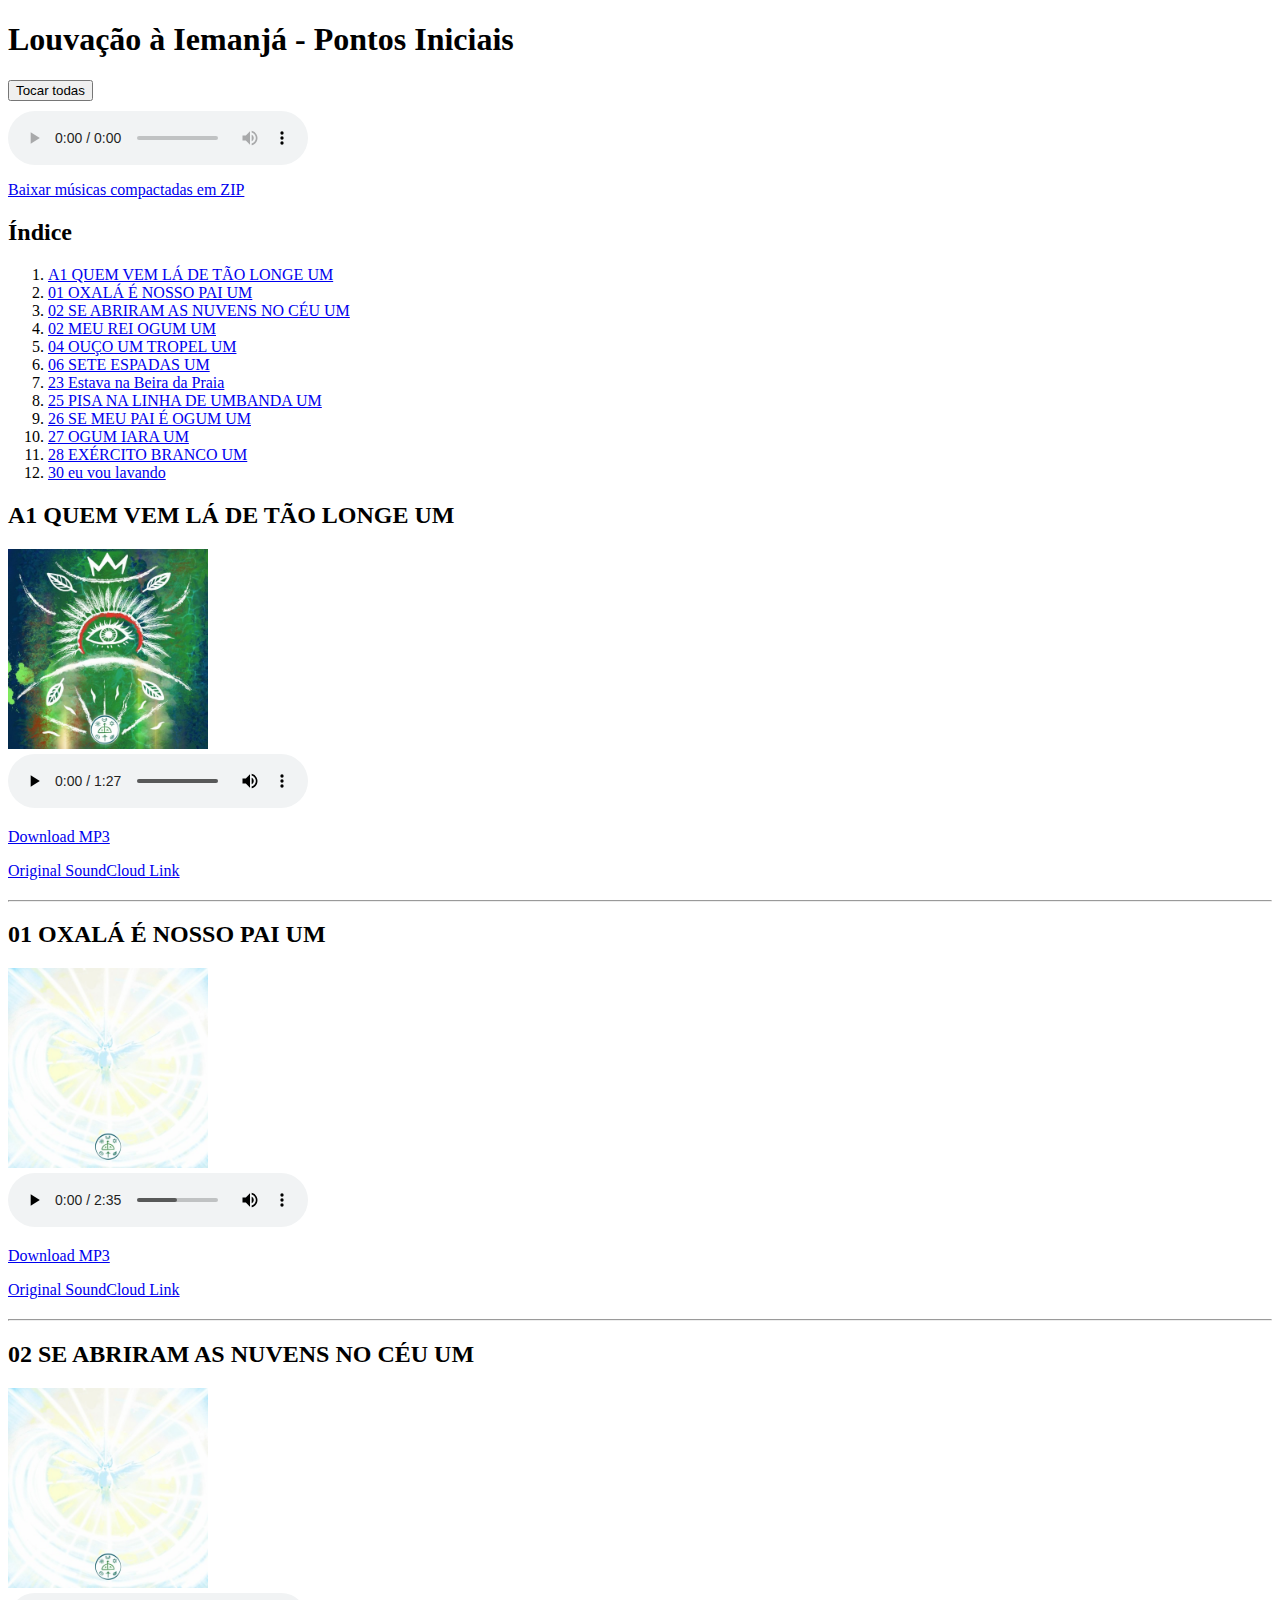
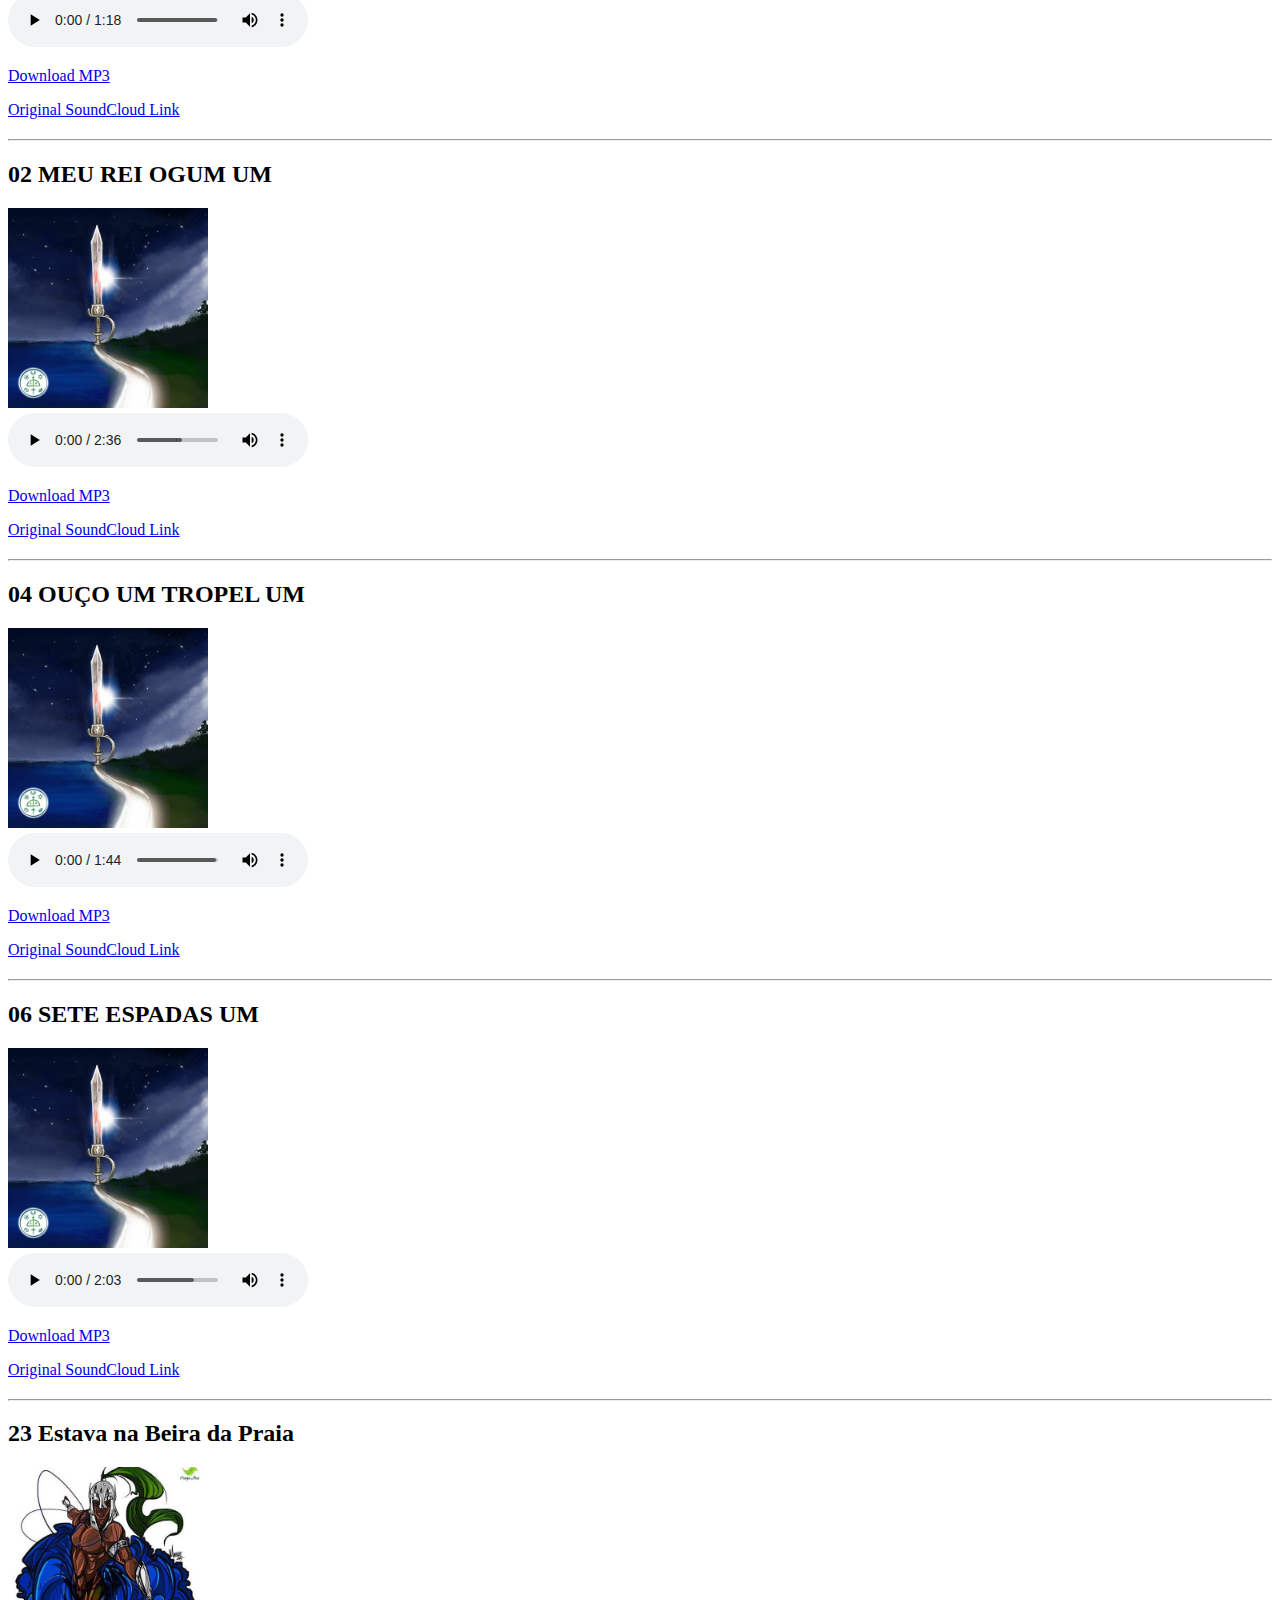
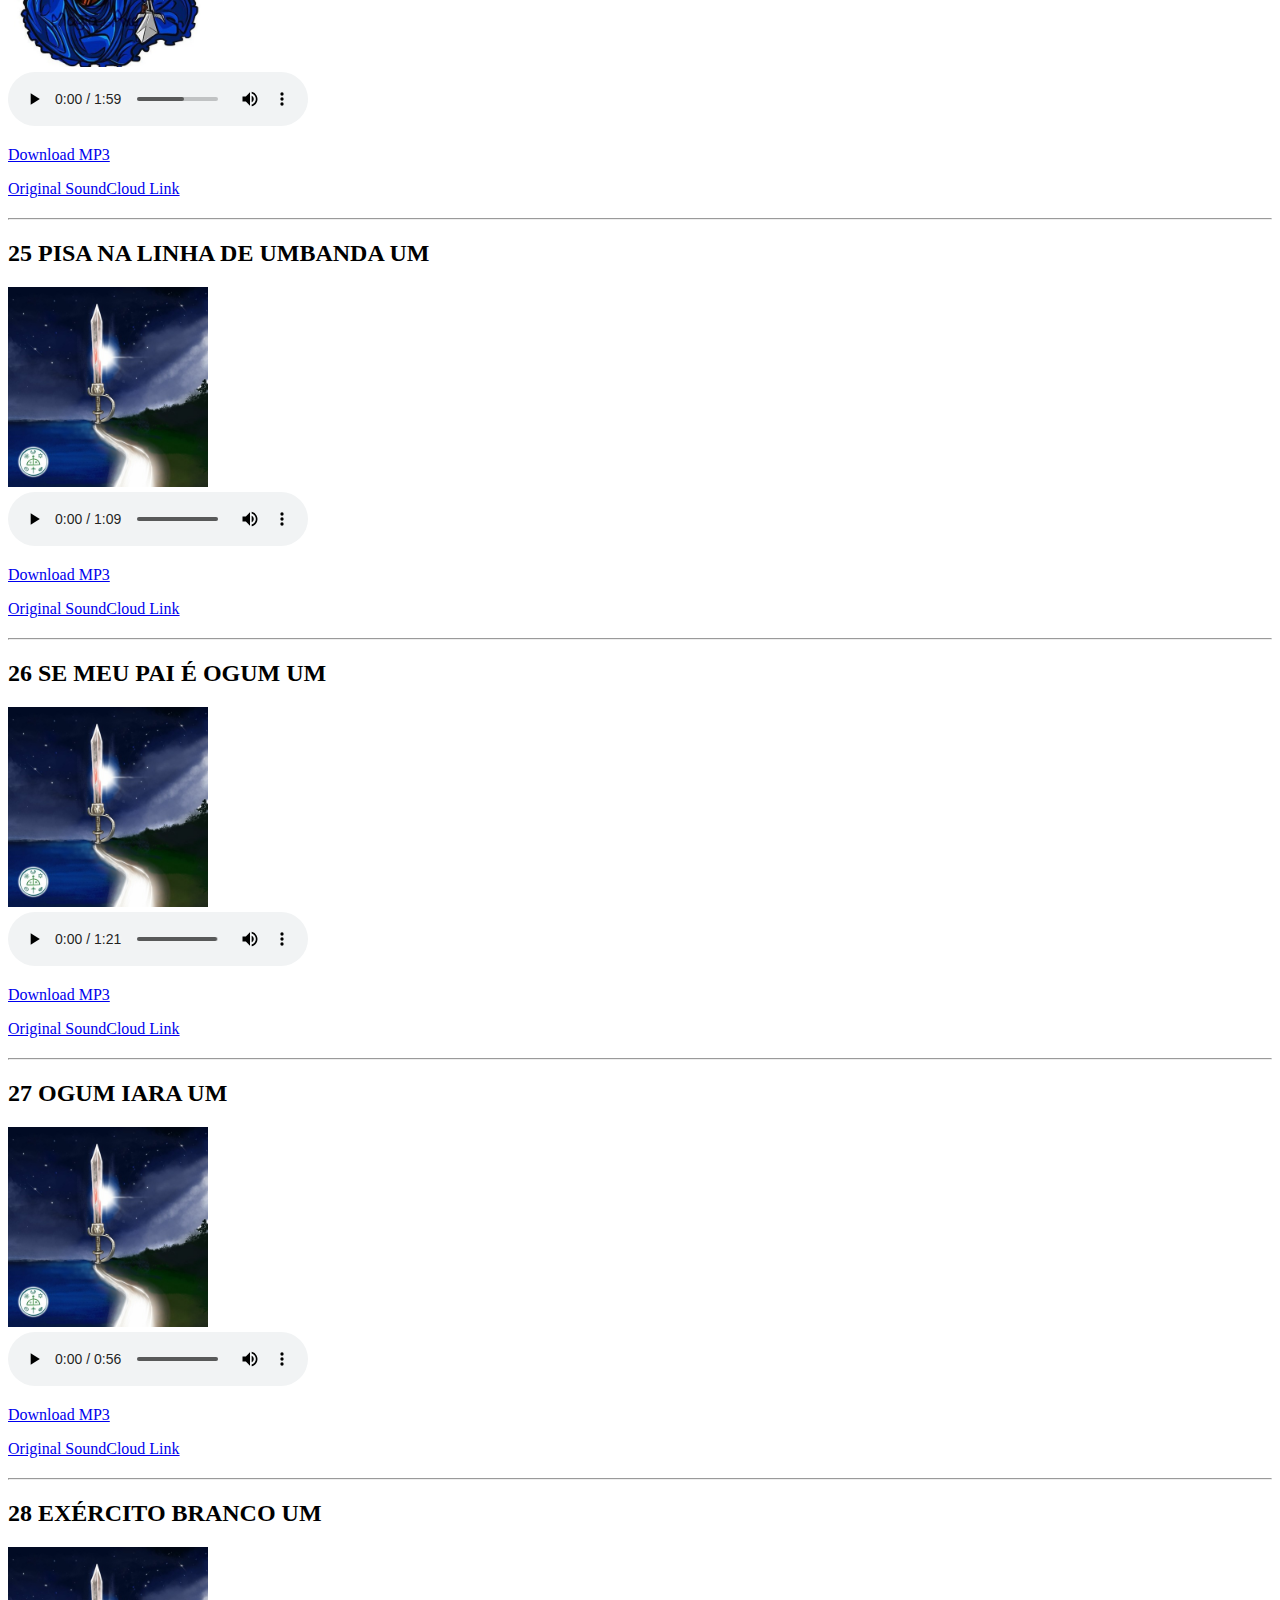
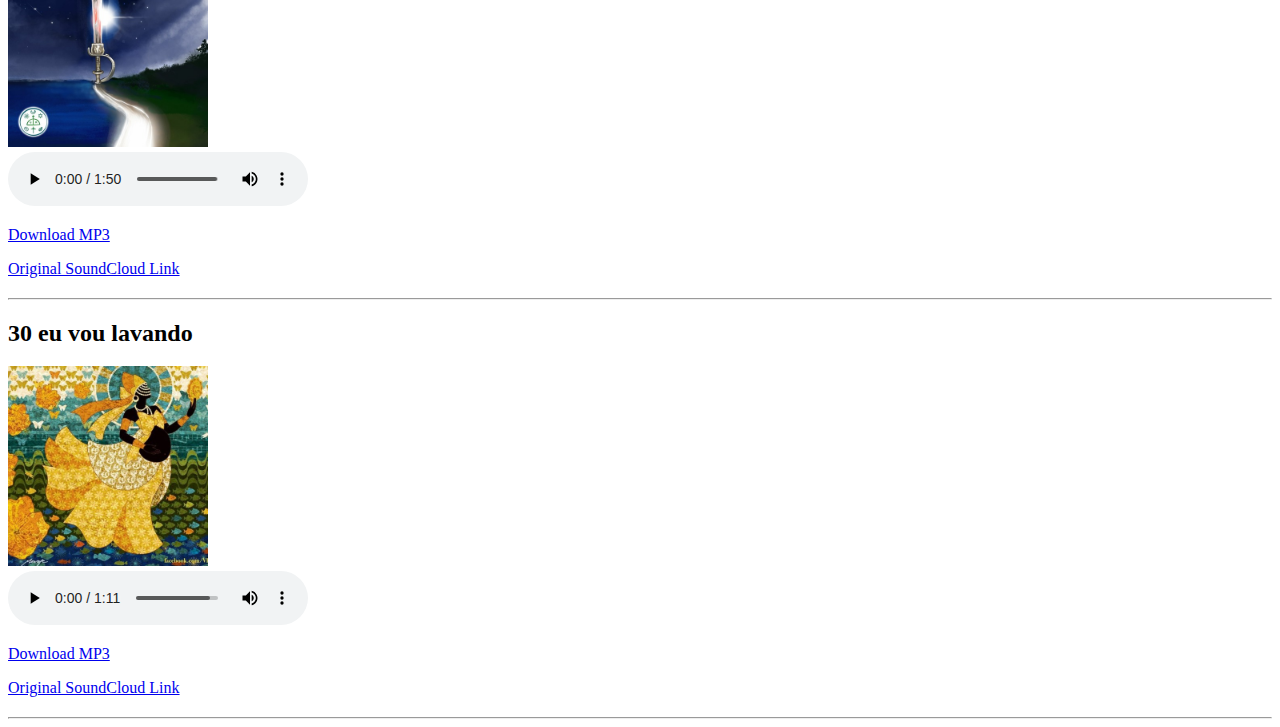
==== commit c1355e4c: "Translate to portuguese" ====
--- a/html/index.html
+++ b/html/index.html
@@ -7,7 +7,7 @@
 </head>
 
 <body>
-  <h1>Louvação Iemanjá - Pontos Iniciais</h1>
+  <h1>Louvação à Iemanjá - Pontos Iniciais</h1>
   <button onclick='playAll()'>Tocar todas</button>
   <audio id='playerAll' controls style='display:block; margin-top:10px;'></audio>
 
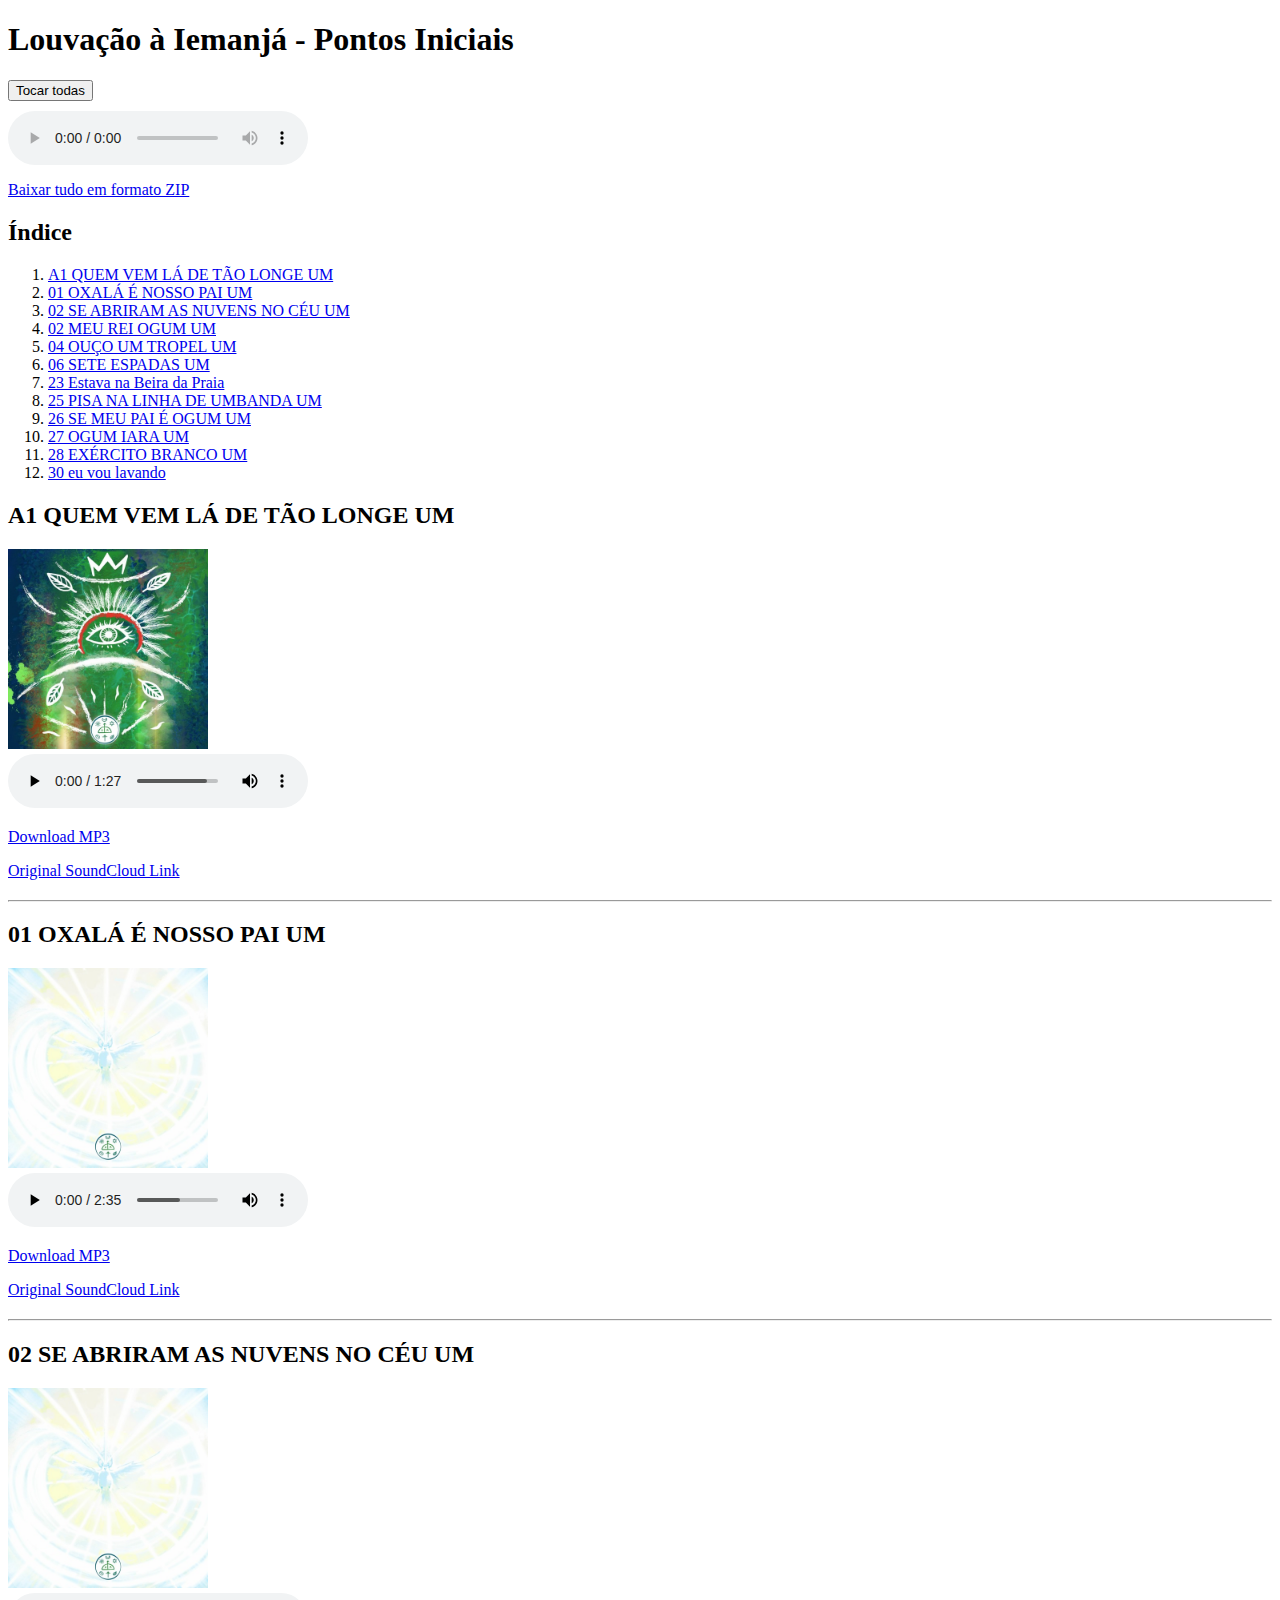
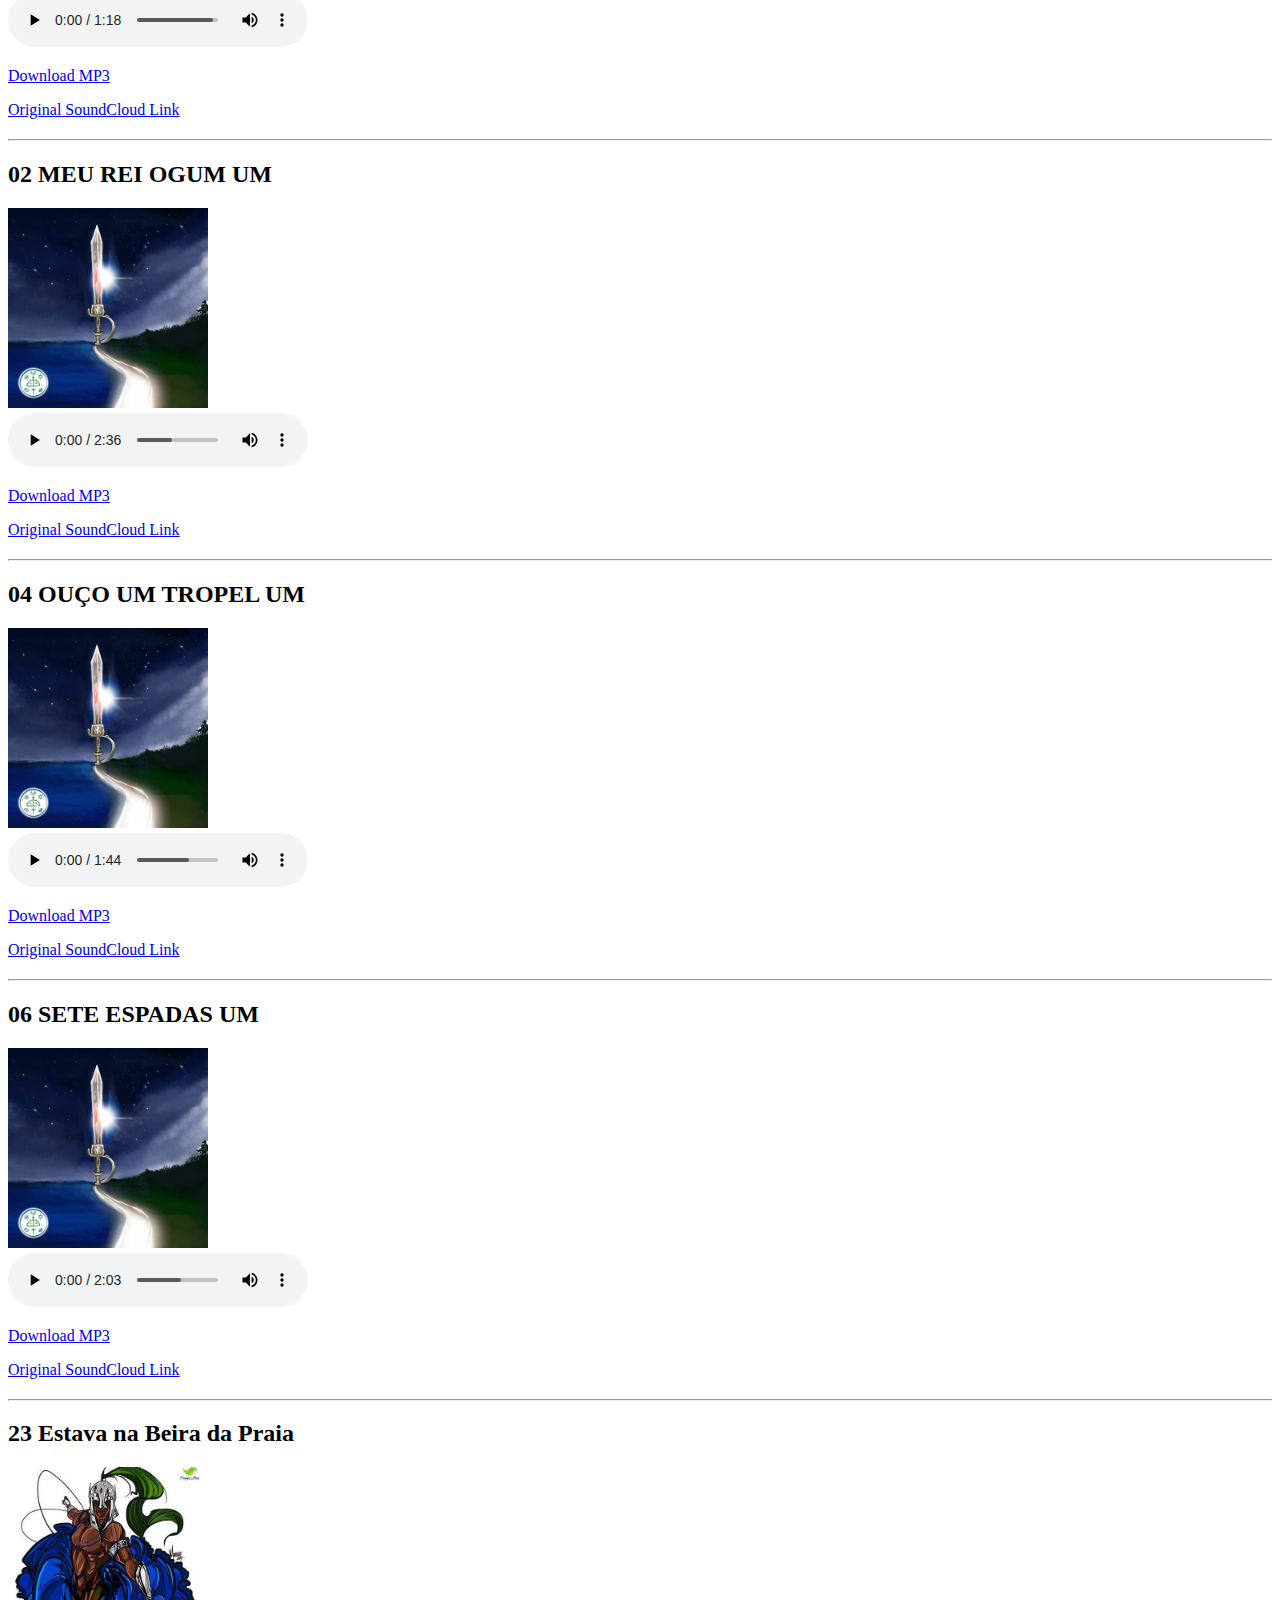
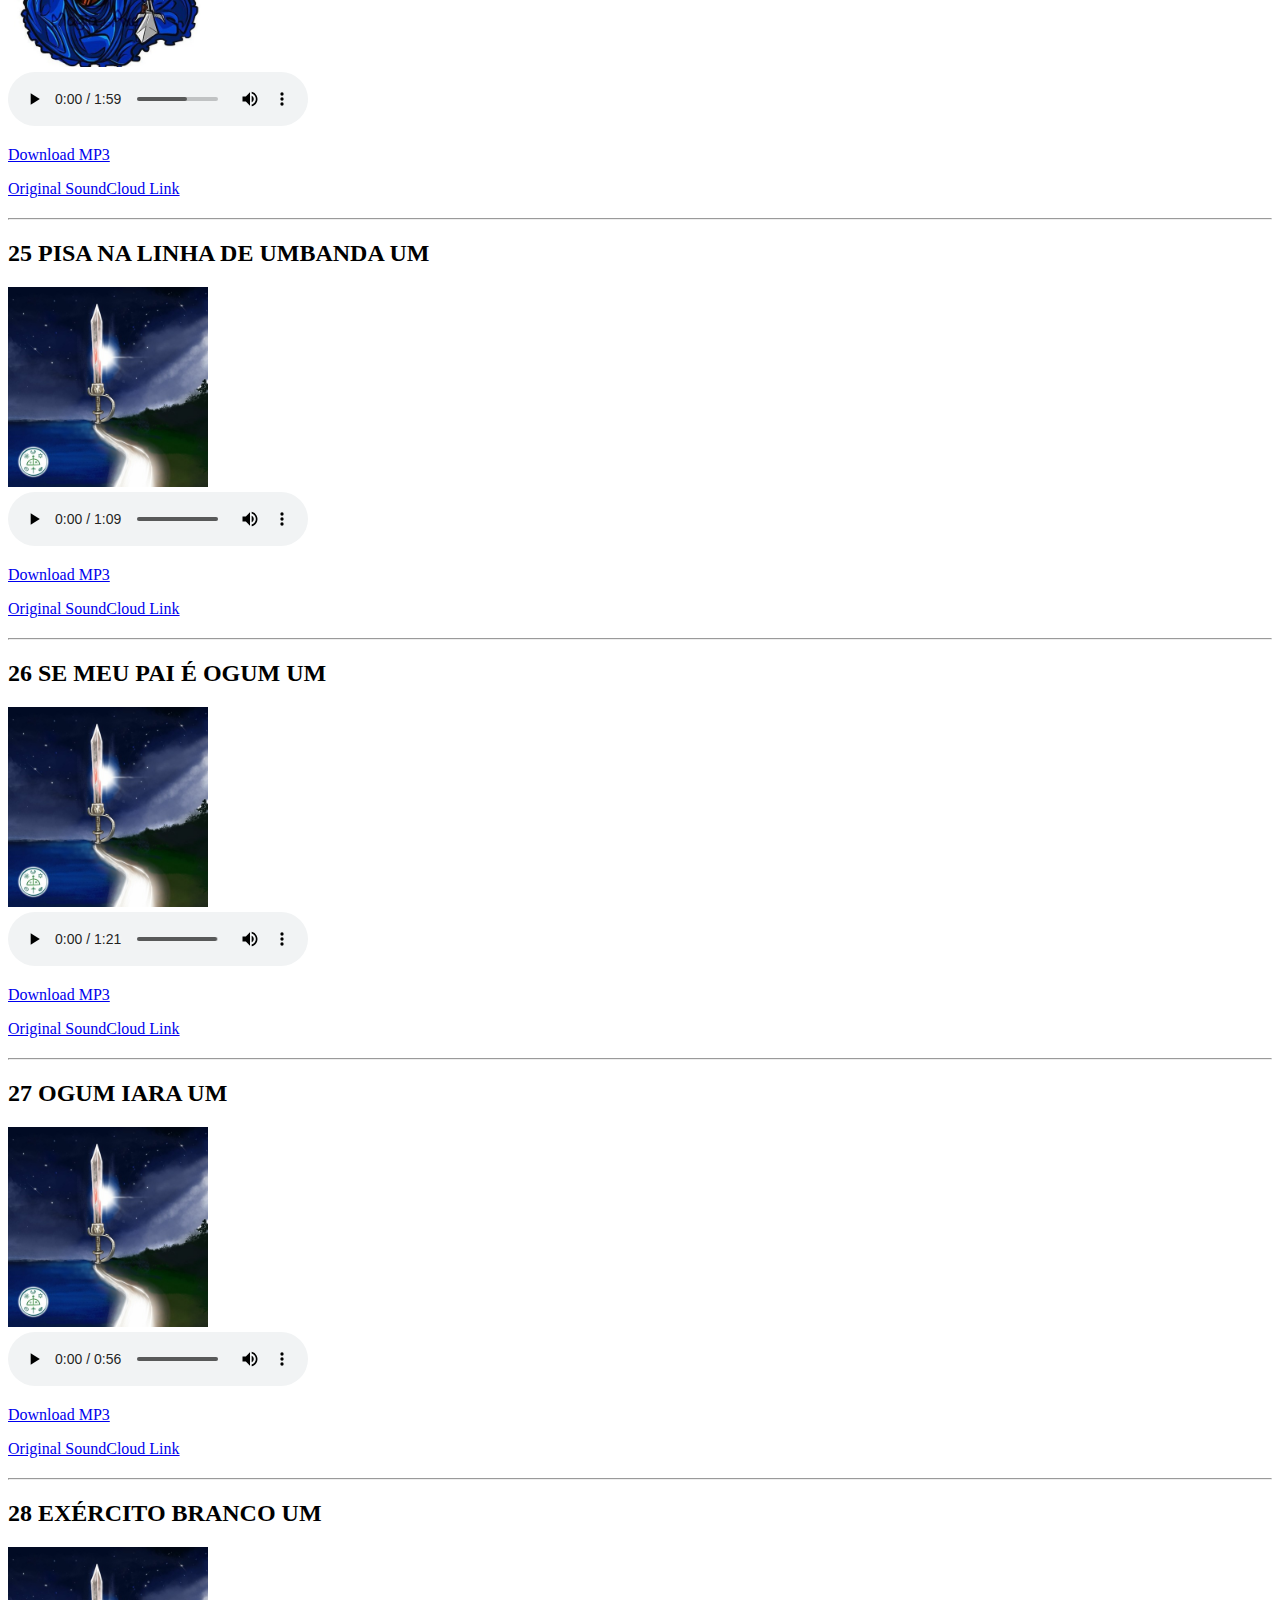
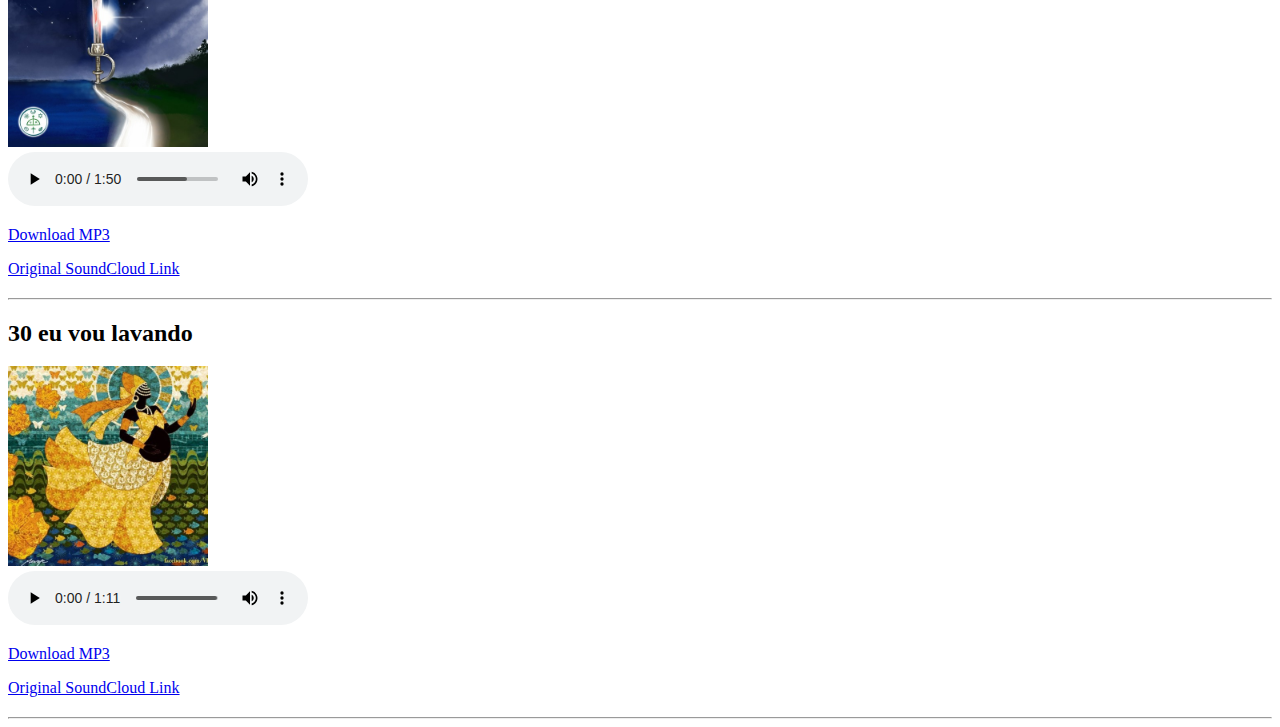
==== commit 8b6c4f78: "improve html" ====
--- a/html/index.html
+++ b/html/index.html
@@ -12,7 +12,7 @@
   <audio id='playerAll' controls style='display:block; margin-top:10px;'></audio>
 
 
-  <p><a href='soundcloud_downloads/all_tracks.zip' download>Baixar músicas compactadas em ZIP</a></p>
+  <p><a href='soundcloud_downloads/all_tracks.zip' download>Baixar tudo em formato ZIP</a></p>
 
 
   <h2>Índice</h2>
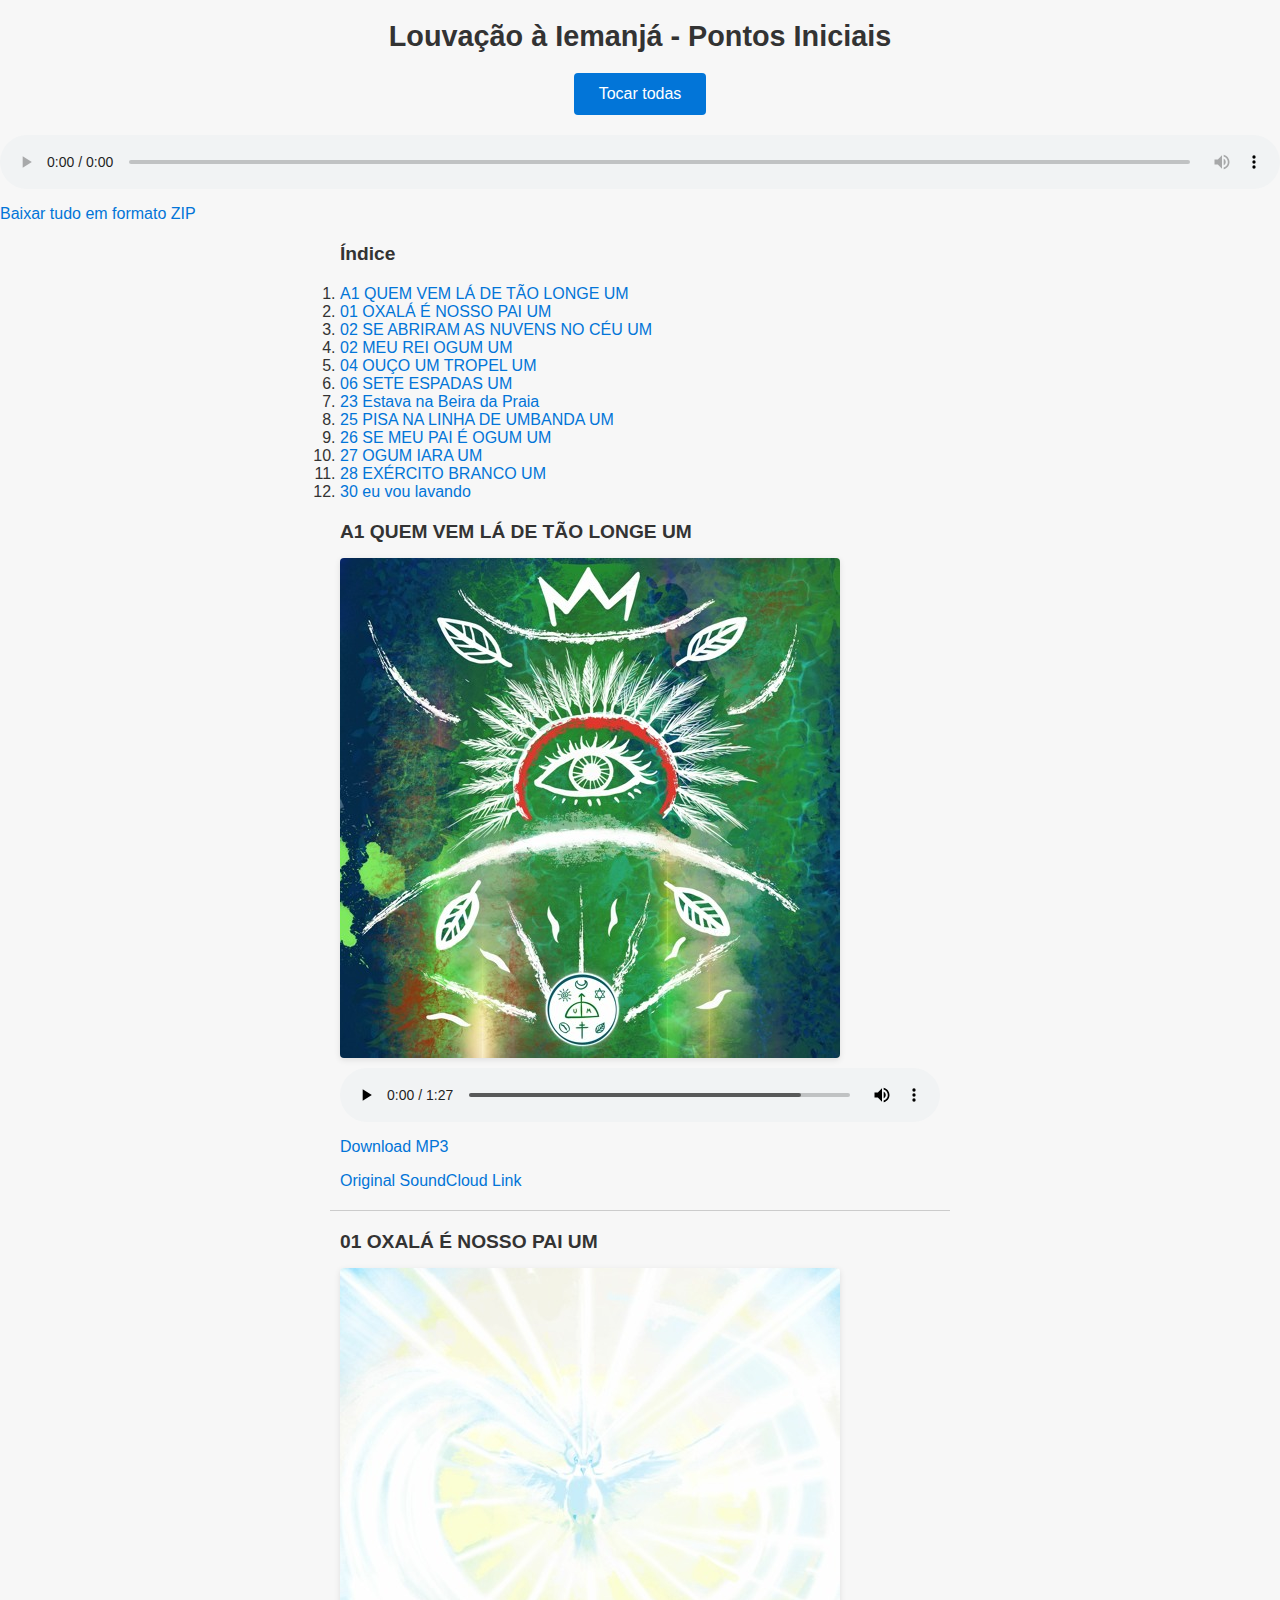
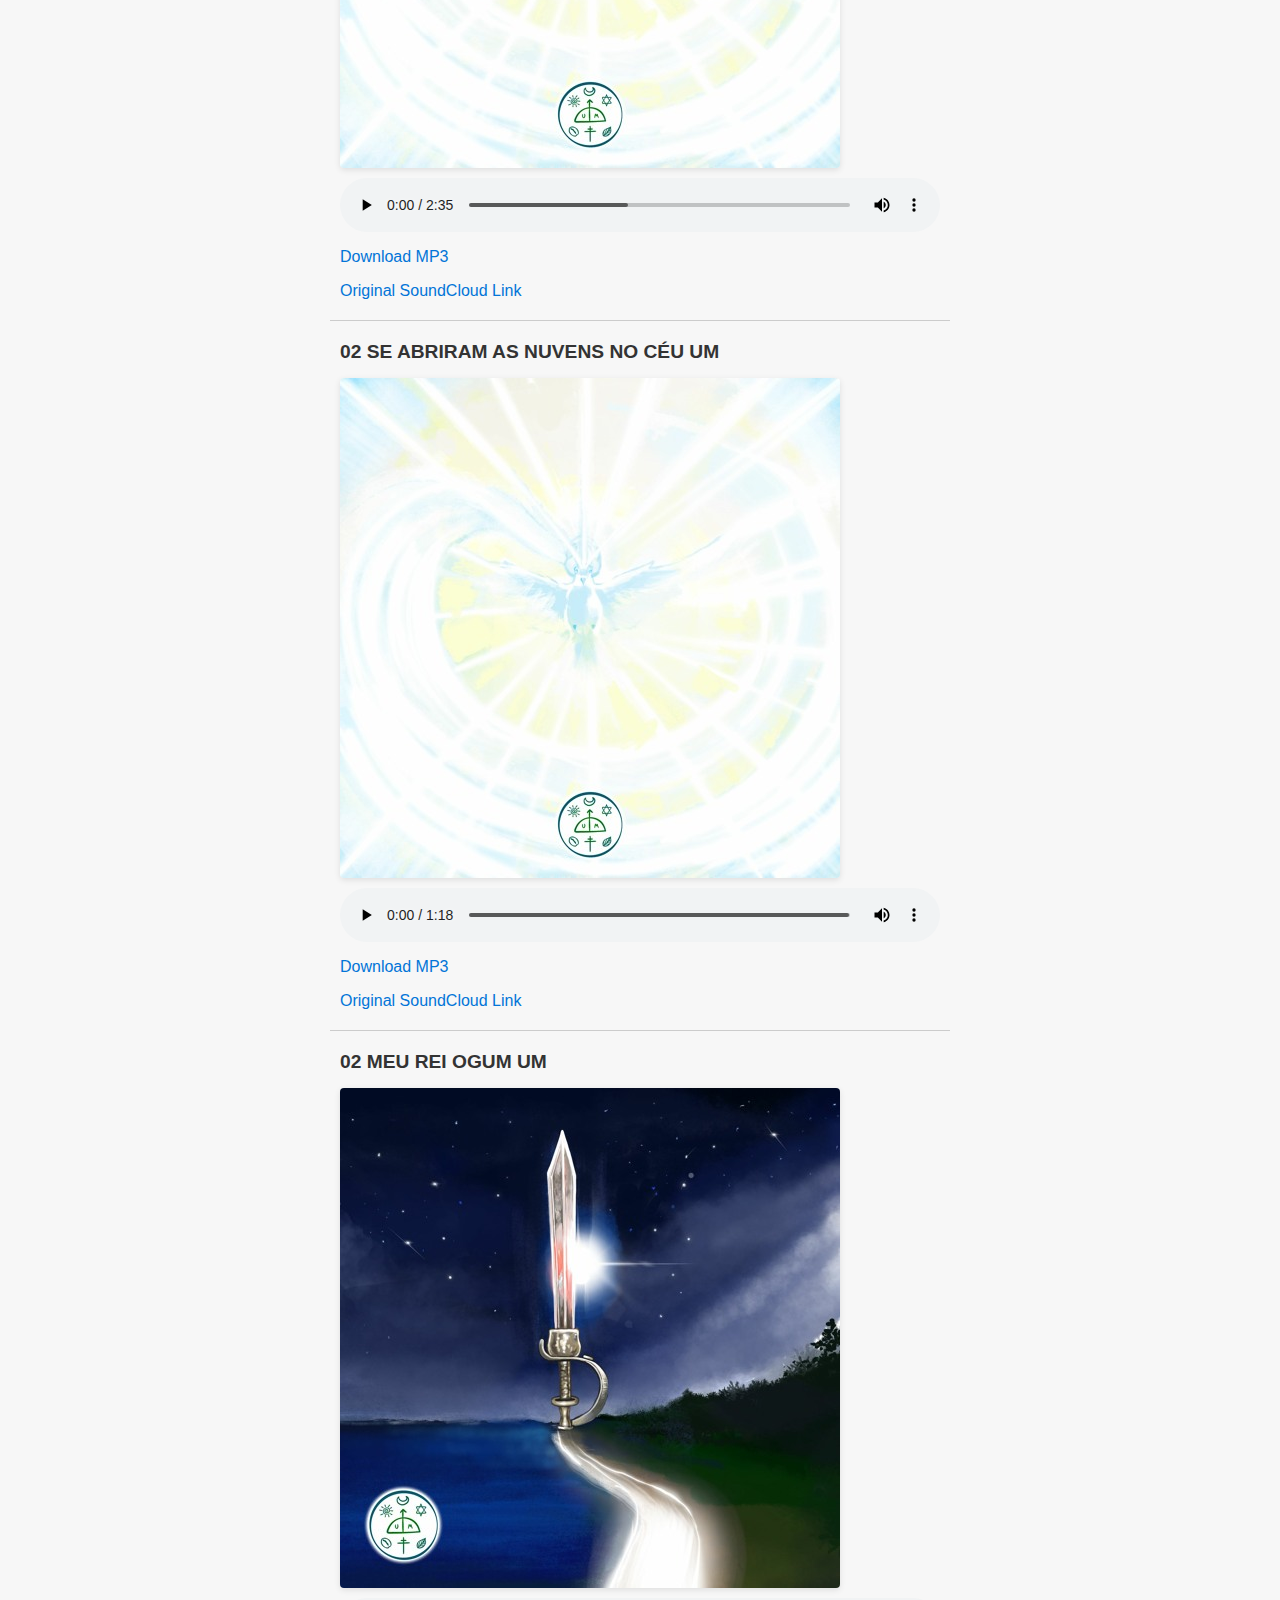
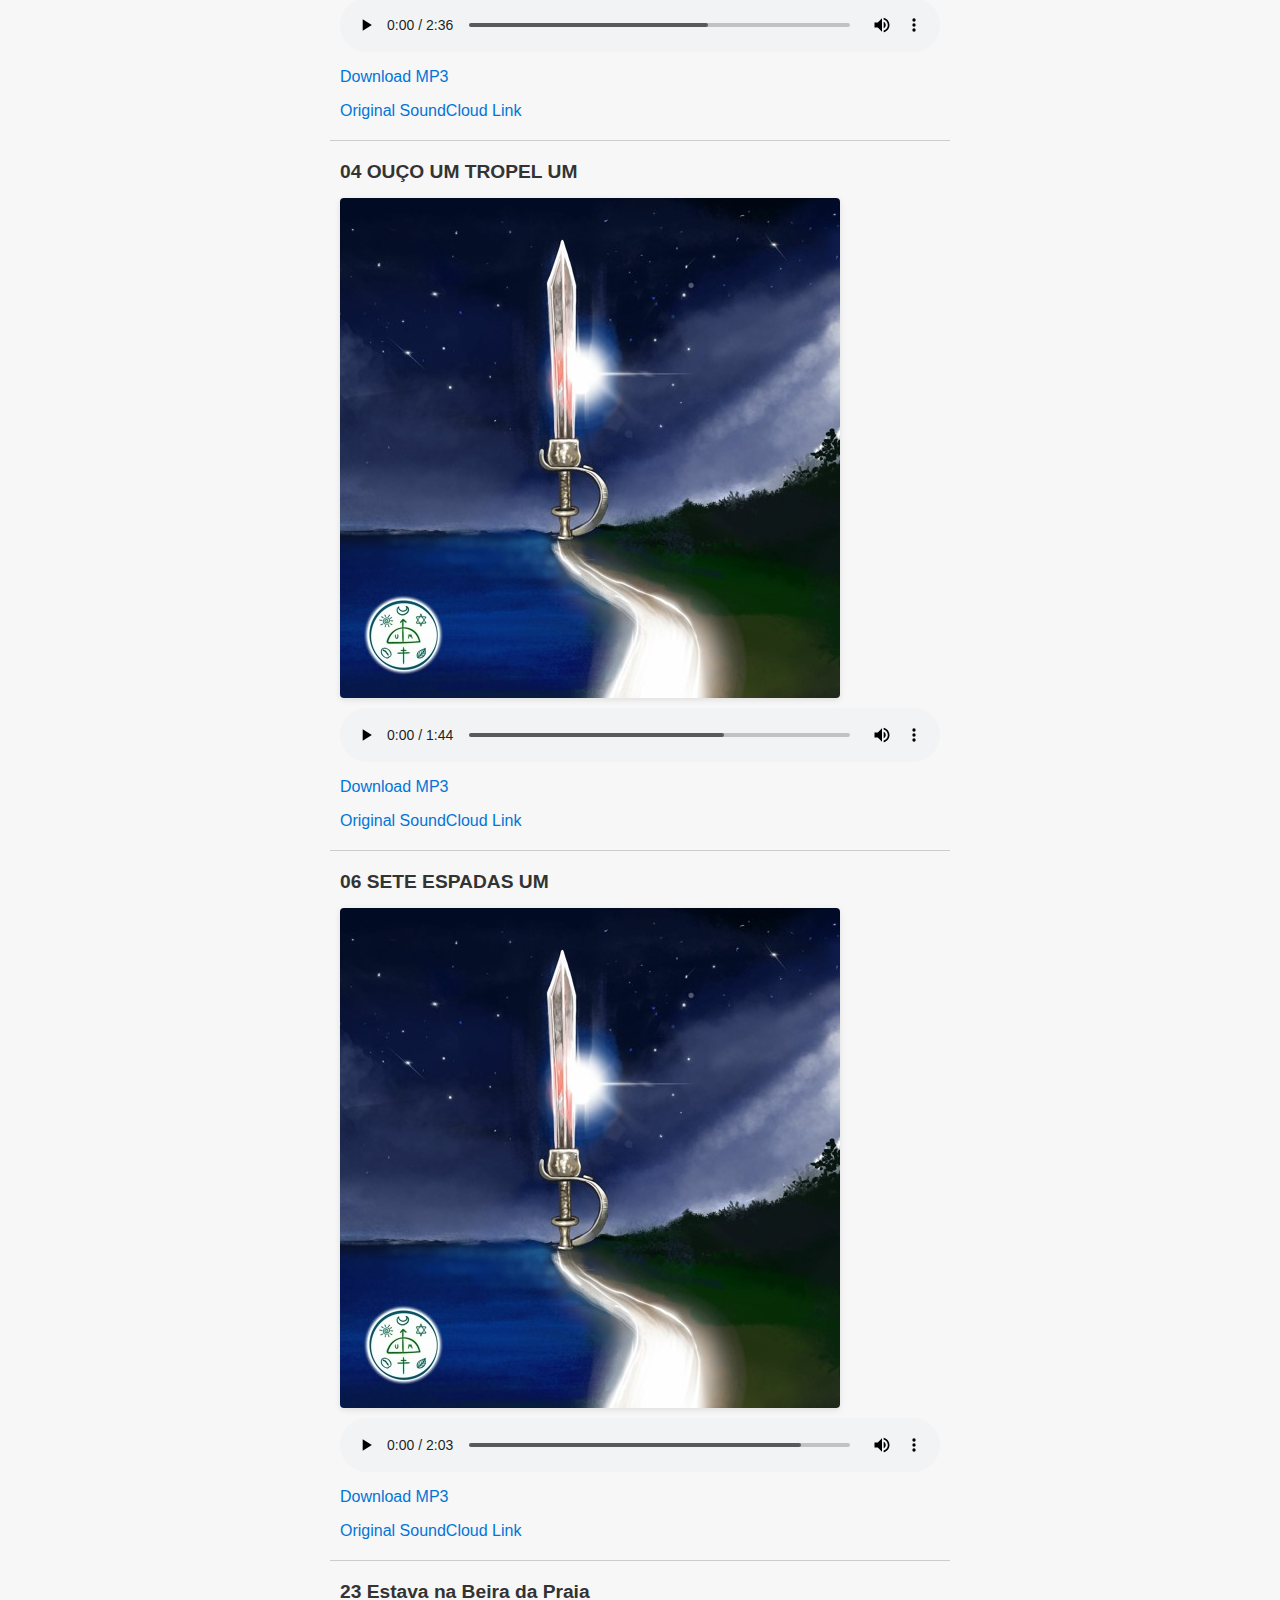
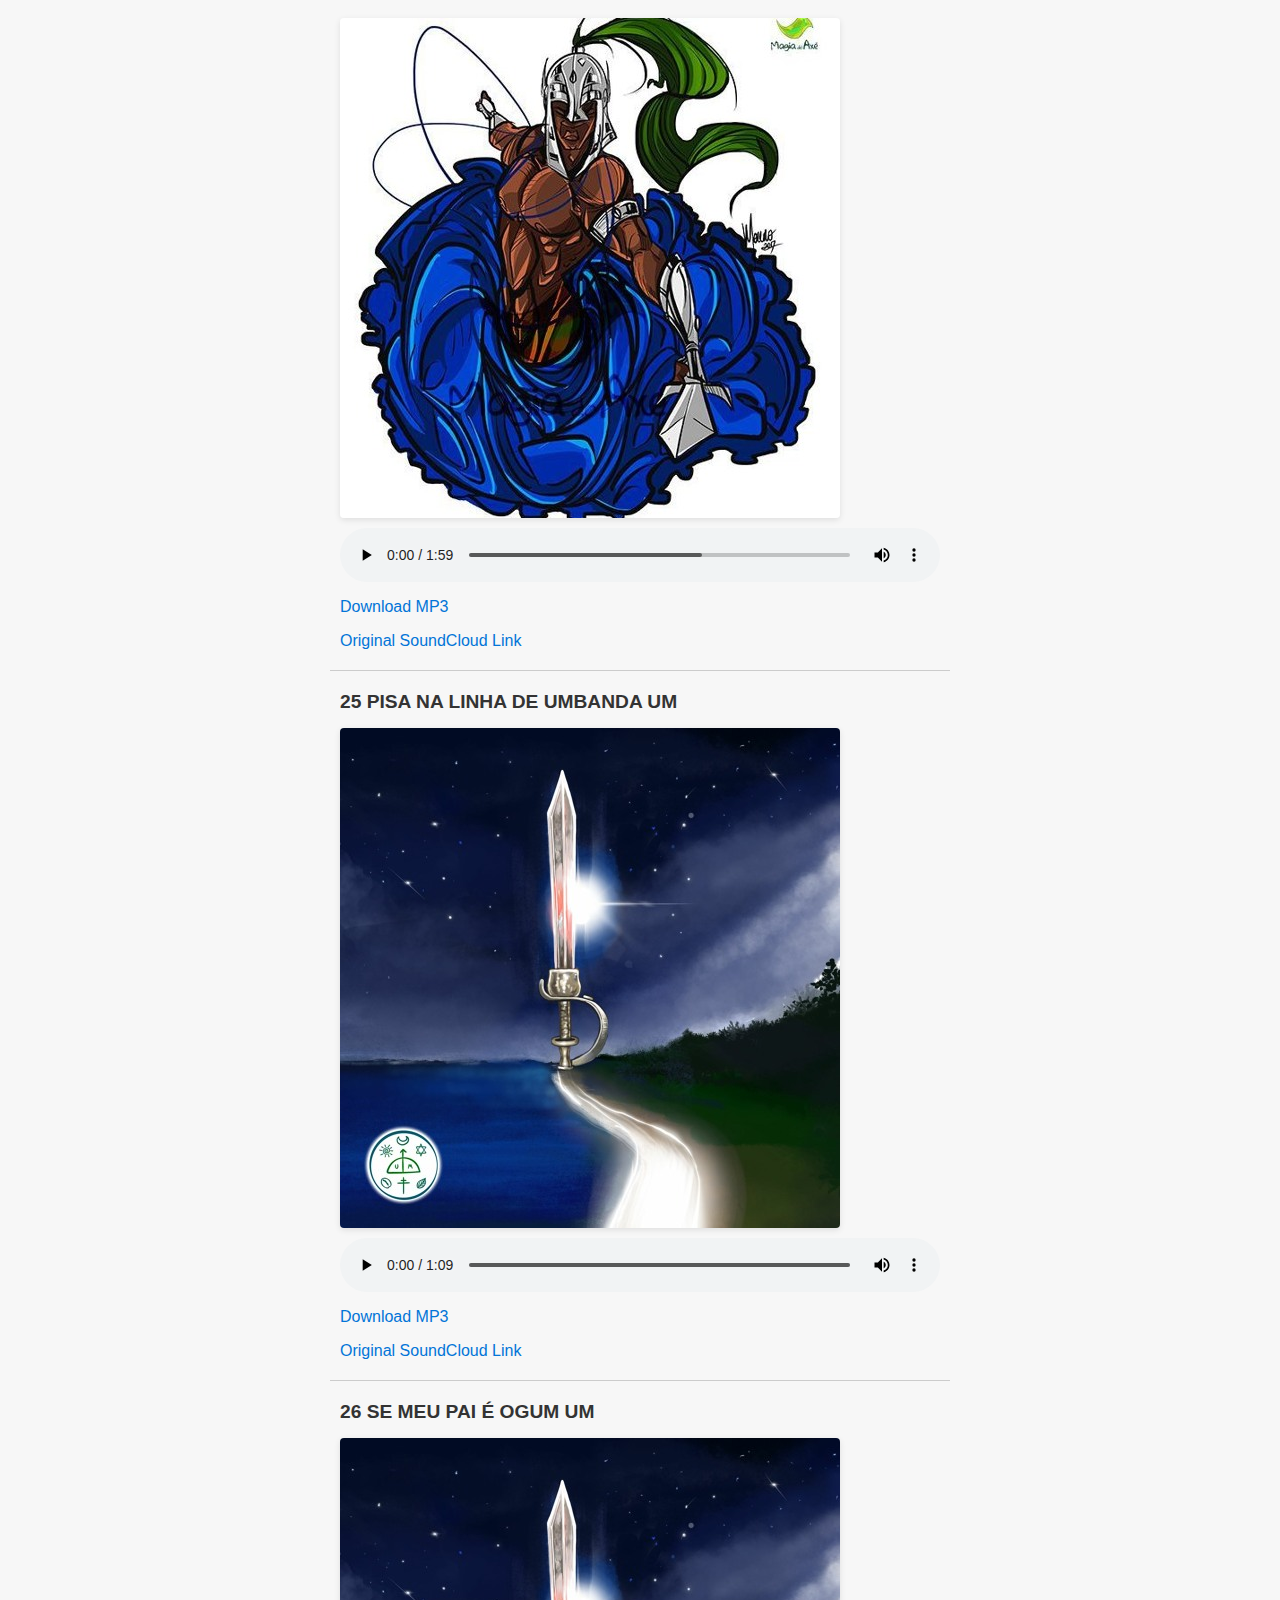
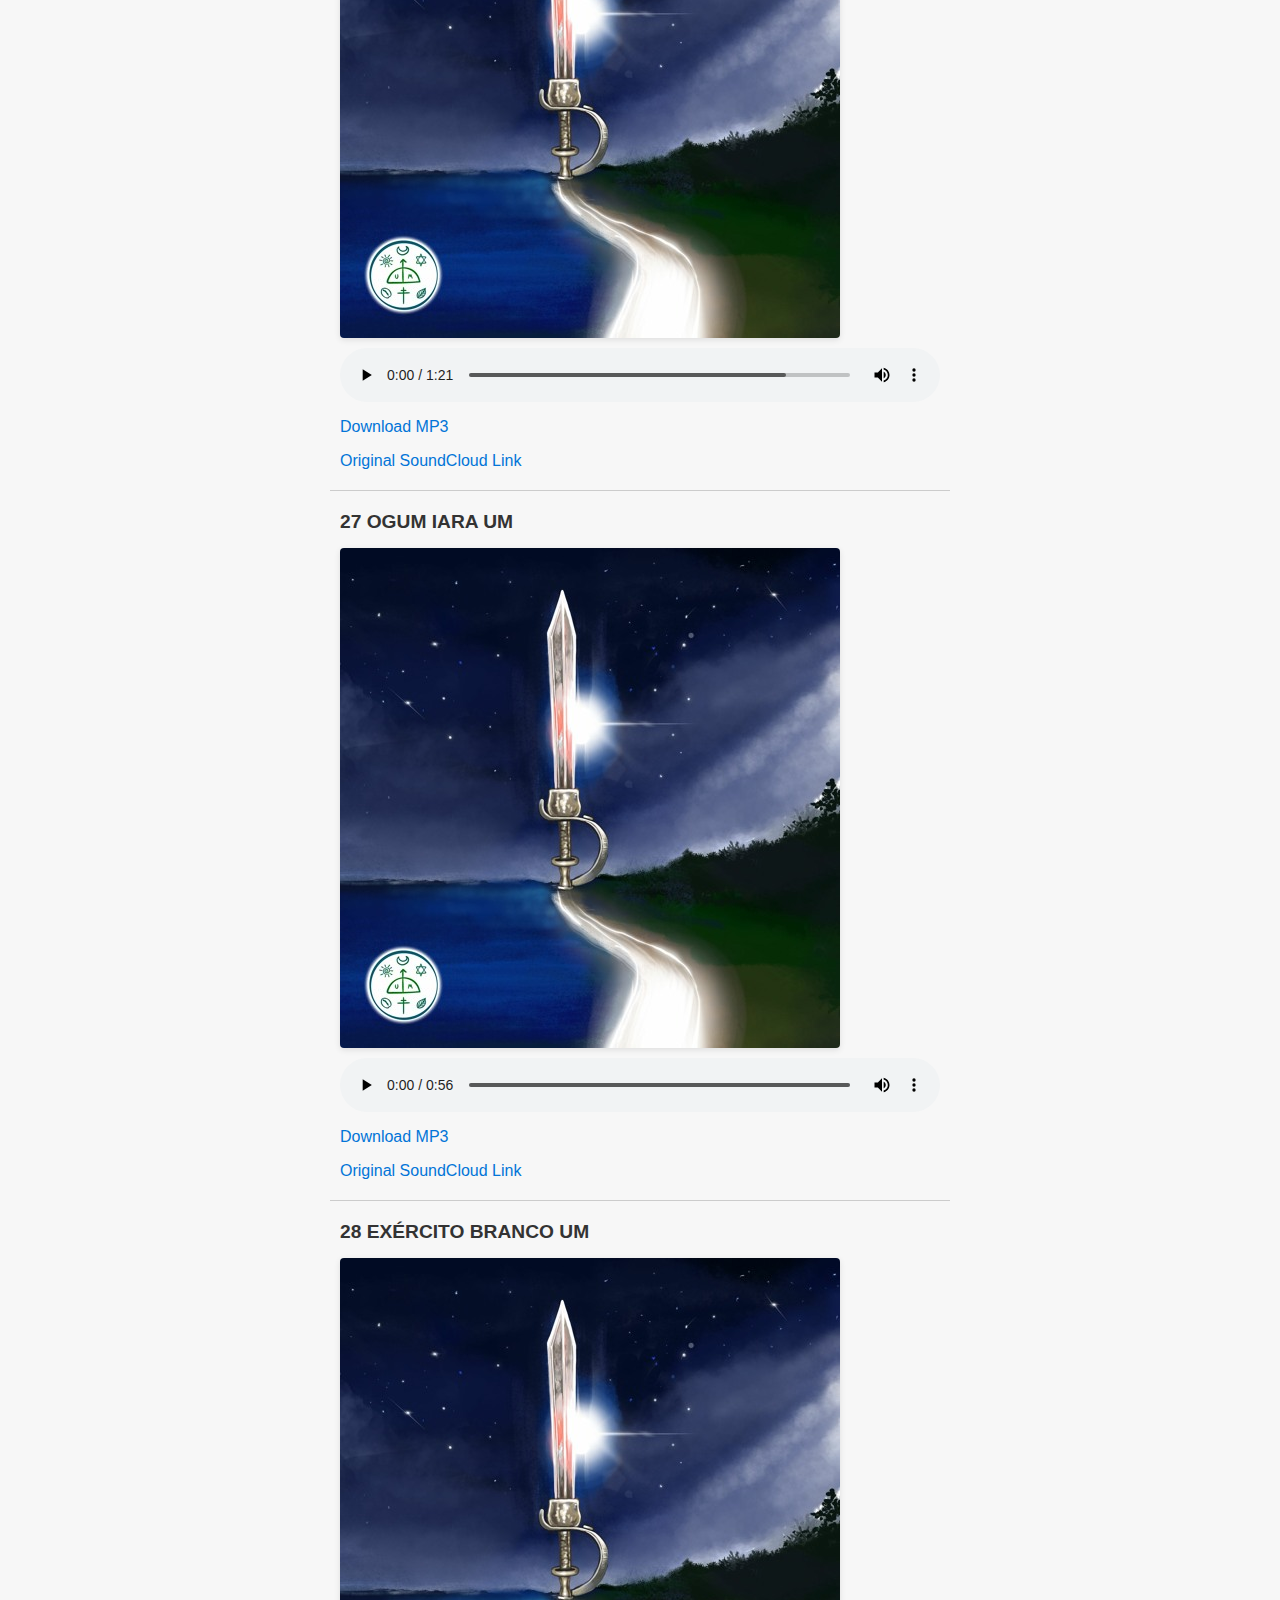
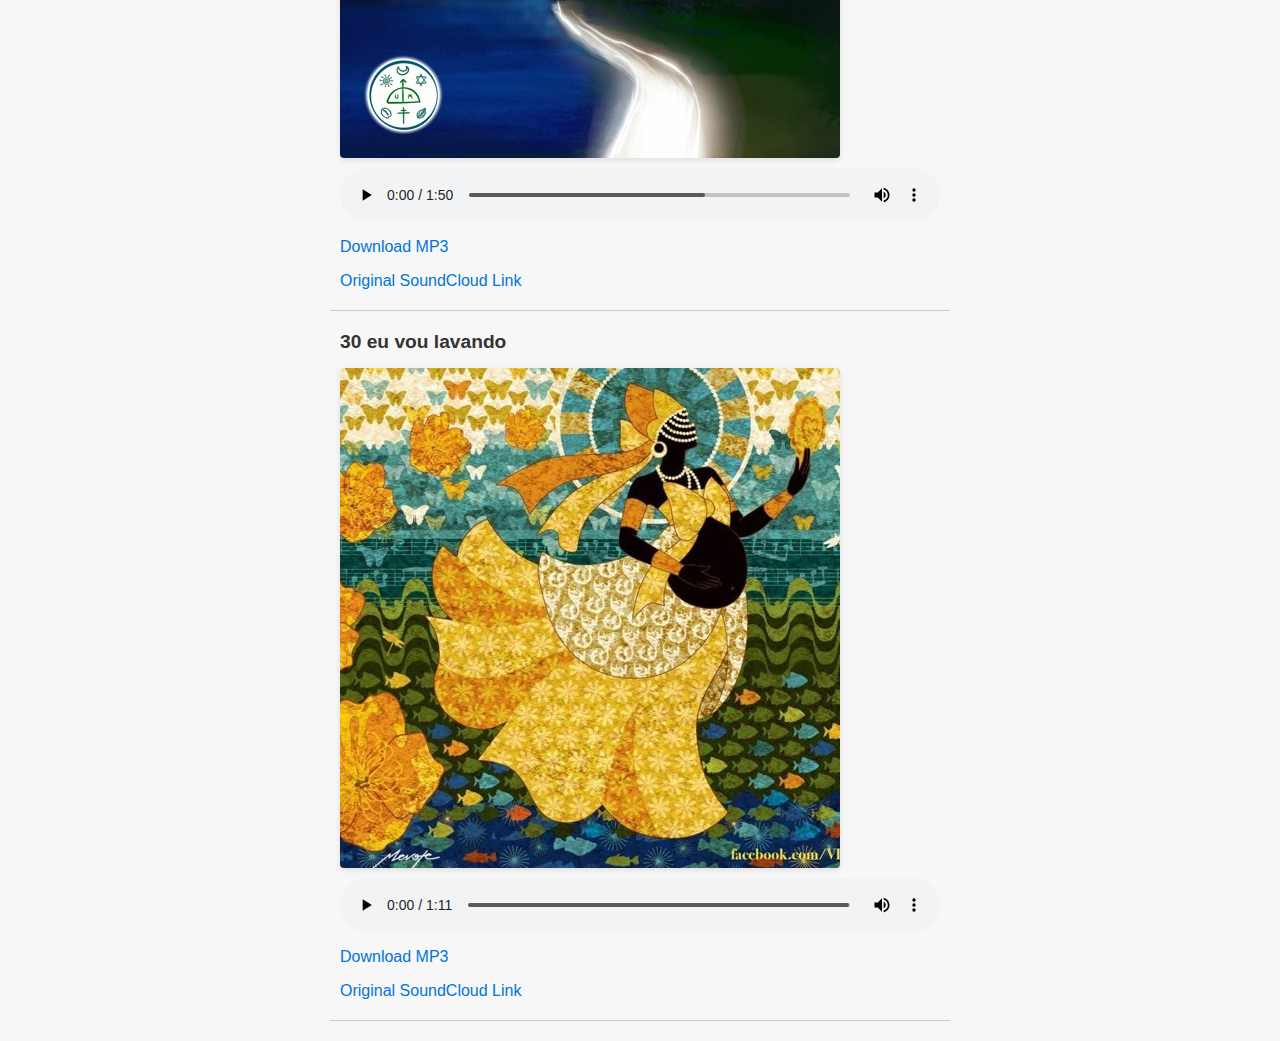
==== commit c0c22ec2: "Apply CSS style" ====
--- a/html/index.html
+++ b/html/index.html
@@ -2,272 +2,276 @@
 <html lang='en'>
 
 <head>
-  <meta charset='utf-8' />
-  <title>Downloaded Tracks</title>
+    <meta charset='utf-8' />
+    <title>Downloaded Tracks</title>
+    <!-- New line: reference the external CSS -->
+    <link rel="stylesheet" href="soundcloud_downloads/style.css" />
 </head>
 
 <body>
-  <h1>Louvação à Iemanjá - Pontos Iniciais</h1>
-  <button onclick='playAll()'>Tocar todas</button>
-  <audio id='playerAll' controls style='display:block; margin-top:10px;'></audio>
-
-
-  <p><a href='soundcloud_downloads/all_tracks.zip' download>Baixar tudo em formato ZIP</a></p>
-
-
-  <h2>Índice</h2>
-  <ol>
-
-    <li><a href="#track-1">A1 QUEM VEM LÁ DE TÃO LONGE UM</a></li>
-
-    <li><a href="#track-2">01 OXALÁ É NOSSO PAI UM</a></li>
-
-    <li><a href="#track-3">02 SE ABRIRAM AS NUVENS NO CÉU UM</a></li>
-
-    <li><a href="#track-4">02 MEU REI OGUM UM</a></li>
-
-    <li><a href="#track-5">04 OUÇO UM TROPEL UM</a></li>
-
-    <li><a href="#track-6">06 SETE ESPADAS UM</a></li>
-
-    <li><a href="#track-7">23 Estava na Beira da Praia</a></li>
-
-    <li><a href="#track-8">25 PISA NA LINHA DE UMBANDA UM</a></li>
-
-    <li><a href="#track-9">26 SE MEU PAI É OGUM UM</a></li>
-
-    <li><a href="#track-10">27 OGUM IARA UM</a></li>
-
-    <li><a href="#track-11">28 EXÉRCITO BRANCO UM</a></li>
-
-    <li><a href="#track-12">30 eu vou lavando</a></li>
-
-  </ol>
-
-
-  <div id='track-1' style='margin-bottom:20px;'>
-    <h2>A1 QUEM VEM LÁ DE TÃO LONGE UM</h2>
-
-    <img src='soundcloud_downloads/img/A1 QUEM VEM LÁ DE TÃO LONGE UM.jpg' alt='A1 QUEM VEM LÁ DE TÃO LONGE UM'
-      style='max-width:200px; display:block; margin-bottom:5px;' />
-
-    <audio controls>
-      <source src='soundcloud_downloads/A1 QUEM VEM LÁ DE TÃO LONGE UM.mp3' type='audio/mpeg'>
-    </audio>
-    <p><a href='soundcloud_downloads/A1 QUEM VEM LÁ DE TÃO LONGE UM.mp3' download>Download MP3</a></p>
-    <p><a
-        href='https://soundcloud.com/umbandaime-matriz/a1-quem-vem-la-de-tao-longe-um?ref=clipboard&p=i&c=0&si=B23F4A4B10E84BD4956CCF49BF929465&utm_source=clipboard&utm_medium=text&utm_campaign=social_sharing'
-        target='_blank'>Original SoundCloud Link</a></p>
-  </div>
-  <hr />
-
-  <div id='track-2' style='margin-bottom:20px;'>
-    <h2>01 OXALÁ É NOSSO PAI UM</h2>
-
-    <img src='soundcloud_downloads/img/01 OXALÁ É NOSSO PAI UM.jpg' alt='01 OXALÁ É NOSSO PAI UM'
-      style='max-width:200px; display:block; margin-bottom:5px;' />
-
-    <audio controls>
-      <source src='soundcloud_downloads/01 OXALÁ É NOSSO PAI UM.mp3' type='audio/mpeg'>
-    </audio>
-    <p><a href='soundcloud_downloads/01 OXALÁ É NOSSO PAI UM.mp3' download>Download MP3</a></p>
-    <p><a
-        href='https://soundcloud.com/umbandaime-matriz/01-oxala-e-nosso-pai-um?ref=clipboard&p=i&c=0&si=D3FA3F71A9224FEC961CAB178BA5A363&utm_source=clipboard&utm_medium=text&utm_campaign=social_sharing'
-        target='_blank'>Original SoundCloud Link</a></p>
-  </div>
-  <hr />
-
-  <div id='track-3' style='margin-bottom:20px;'>
-    <h2>02 SE ABRIRAM AS NUVENS NO CÉU UM</h2>
-
-    <img src='soundcloud_downloads/img/02 SE ABRIRAM AS NUVENS NO CÉU UM.jpg' alt='02 SE ABRIRAM AS NUVENS NO CÉU UM'
-      style='max-width:200px; display:block; margin-bottom:5px;' />
-
-    <audio controls>
-      <source src='soundcloud_downloads/02 SE ABRIRAM AS NUVENS NO CÉU UM.mp3' type='audio/mpeg'>
-    </audio>
-    <p><a href='soundcloud_downloads/02 SE ABRIRAM AS NUVENS NO CÉU UM.mp3' download>Download MP3</a></p>
-    <p><a
-        href='https://soundcloud.com/umbandaime-matriz/02-se-abriram-as-nuvens-no-ceu?ref=clipboard&p=i&c=0&si=582C9A390E0C4750925494C8EF75D2A2&utm_source=clipboard&utm_medium=text&utm_campaign=social_sharing'
-        target='_blank'>Original SoundCloud Link</a></p>
-  </div>
-  <hr />
-
-  <div id='track-4' style='margin-bottom:20px;'>
-    <h2>02 MEU REI OGUM UM</h2>
-
-    <img src='soundcloud_downloads/img/02 MEU REI OGUM UM.jpg' alt='02 MEU REI OGUM UM'
-      style='max-width:200px; display:block; margin-bottom:5px;' />
-
-    <audio controls>
-      <source src='soundcloud_downloads/02 MEU REI OGUM UM.mp3' type='audio/mpeg'>
-    </audio>
-    <p><a href='soundcloud_downloads/02 MEU REI OGUM UM.mp3' download>Download MP3</a></p>
-    <p><a
-        href='https://soundcloud.com/umbandaime-matriz/02-meu-rei-ogum-um?ref=clipboard&p=i&c=0&si=69505F1235A94F54A29CC542E0C572B5&utm_source=clipboard&utm_medium=text&utm_campaign=social_sharing'
-        target='_blank'>Original SoundCloud Link</a></p>
-  </div>
-  <hr />
-
-  <div id='track-5' style='margin-bottom:20px;'>
-    <h2>04 OUÇO UM TROPEL UM</h2>
-
-    <img src='soundcloud_downloads/img/04 OUÇO UM TROPEL UM.jpg' alt='04 OUÇO UM TROPEL UM'
-      style='max-width:200px; display:block; margin-bottom:5px;' />
-
-    <audio controls>
-      <source src='soundcloud_downloads/04 OUÇO UM TROPEL UM.mp3' type='audio/mpeg'>
-    </audio>
-    <p><a href='soundcloud_downloads/04 OUÇO UM TROPEL UM.mp3' download>Download MP3</a></p>
-    <p><a
-        href='https://soundcloud.com/umbandaime-matriz/04-ouco-um-tropel-um?ref=clipboard&p=i&c=0&si=E0B5BF82AE3749C0A545AC7585382991&utm_source=clipboard&utm_medium=text&utm_campaign=social_sharing'
-        target='_blank'>Original SoundCloud Link</a></p>
-  </div>
-  <hr />
-
-  <div id='track-6' style='margin-bottom:20px;'>
-    <h2>06 SETE ESPADAS UM</h2>
-
-    <img src='soundcloud_downloads/img/06 SETE ESPADAS UM.jpg' alt='06 SETE ESPADAS UM'
-      style='max-width:200px; display:block; margin-bottom:5px;' />
-
-    <audio controls>
-      <source src='soundcloud_downloads/06 SETE ESPADAS UM.mp3' type='audio/mpeg'>
-    </audio>
-    <p><a href='soundcloud_downloads/06 SETE ESPADAS UM.mp3' download>Download MP3</a></p>
-    <p><a
-        href='https://soundcloud.com/umbandaime-matriz/06-sete-espadas-um?ref=clipboard&p=i&c=0&si=90AF83482346492A8AFF8DBA3A0CCD77&utm_source=clipboard&utm_medium=text&utm_campaign=social_sharing'
-        target='_blank'>Original SoundCloud Link</a></p>
-  </div>
-  <hr />
-
-  <div id='track-7' style='margin-bottom:20px;'>
-    <h2>23 Estava na Beira da Praia</h2>
-
-    <img src='soundcloud_downloads/img/23 Estava na Beira da Praia.jpg' alt='23 Estava na Beira da Praia'
-      style='max-width:200px; display:block; margin-bottom:5px;' />
-
-    <audio controls>
-      <source src='soundcloud_downloads/23 Estava na Beira da Praia.mp3' type='audio/mpeg'>
-    </audio>
-    <p><a href='soundcloud_downloads/23 Estava na Beira da Praia.mp3' download>Download MP3</a></p>
-    <p><a
-        href='https://soundcloud.com/louvoresaogum/23-estava-na-beira-da-praia?ref=clipboard&p=i&c=0&si=E1AB0A048FCF4447842F2F1E1C236B87&utm_source=clipboard&utm_medium=text&utm_campaign=social_sharing'
-        target='_blank'>Original SoundCloud Link</a></p>
-  </div>
-  <hr />
-
-  <div id='track-8' style='margin-bottom:20px;'>
-    <h2>25 PISA NA LINHA DE UMBANDA UM</h2>
-
-    <img src='soundcloud_downloads/img/25 PISA NA LINHA DE UMBANDA UM.jpg' alt='25 PISA NA LINHA DE UMBANDA UM'
-      style='max-width:200px; display:block; margin-bottom:5px;' />
-
-    <audio controls>
-      <source src='soundcloud_downloads/25 PISA NA LINHA DE UMBANDA UM.mp3' type='audio/mpeg'>
-    </audio>
-    <p><a href='soundcloud_downloads/25 PISA NA LINHA DE UMBANDA UM.mp3' download>Download MP3</a></p>
-    <p><a
-        href='https://soundcloud.com/umbandaime-matriz/25-pisa-na-linha-de-umbanda-um?ref=clipboard&p=i&c=0&si=9A5395E453E14659B34B03DE6A14E2ED&utm_source=clipboard&utm_medium=text&utm_campaign=social_sharing'
-        target='_blank'>Original SoundCloud Link</a></p>
-  </div>
-  <hr />
-
-  <div id='track-9' style='margin-bottom:20px;'>
-    <h2>26 SE MEU PAI É OGUM UM</h2>
-
-    <img src='soundcloud_downloads/img/26 SE MEU PAI É OGUM UM.jpg' alt='26 SE MEU PAI É OGUM UM'
-      style='max-width:200px; display:block; margin-bottom:5px;' />
-
-    <audio controls>
-      <source src='soundcloud_downloads/26 SE MEU PAI É OGUM UM.mp3' type='audio/mpeg'>
-    </audio>
-    <p><a href='soundcloud_downloads/26 SE MEU PAI É OGUM UM.mp3' download>Download MP3</a></p>
-    <p><a
-        href='https://soundcloud.com/umbandaime-matriz/26-se-meu-pai-e-ogum-um?ref=clipboard&p=i&c=0&si=BD3696577E5A44CD87D6A6CF3772B774&utm_source=clipboard&utm_medium=text&utm_campaign=social_sharing'
-        target='_blank'>Original SoundCloud Link</a></p>
-  </div>
-  <hr />
-
-  <div id='track-10' style='margin-bottom:20px;'>
-    <h2>27 OGUM IARA UM</h2>
-
-    <img src='soundcloud_downloads/img/27 OGUM IARA UM.jpg' alt='27 OGUM IARA UM'
-      style='max-width:200px; display:block; margin-bottom:5px;' />
-
-    <audio controls>
-      <source src='soundcloud_downloads/27 OGUM IARA UM.mp3' type='audio/mpeg'>
-    </audio>
-    <p><a href='soundcloud_downloads/27 OGUM IARA UM.mp3' download>Download MP3</a></p>
-    <p><a
-        href='https://soundcloud.com/umbandaime-matriz/27-ogum-iara-um?ref=clipboard&p=i&c=0&si=C10E82188BD44AE3916CE6D9088A4D06&utm_source=clipboard&utm_medium=text&utm_campaign=social_sharing'
-        target='_blank'>Original SoundCloud Link</a></p>
-  </div>
-  <hr />
-
-  <div id='track-11' style='margin-bottom:20px;'>
-    <h2>28 EXÉRCITO BRANCO UM</h2>
-
-    <img src='soundcloud_downloads/img/28 EXÉRCITO BRANCO UM.jpg' alt='28 EXÉRCITO BRANCO UM'
-      style='max-width:200px; display:block; margin-bottom:5px;' />
-
-    <audio controls>
-      <source src='soundcloud_downloads/28 EXÉRCITO BRANCO UM.mp3' type='audio/mpeg'>
-    </audio>
-    <p><a href='soundcloud_downloads/28 EXÉRCITO BRANCO UM.mp3' download>Download MP3</a></p>
-    <p><a
-        href='https://soundcloud.com/umbandaime-matriz/28-exercito-branco-um?ref=clipboard&p=i&c=0&si=E7A5EDFAAEDE4DF8839FB8116035B361&utm_source=clipboard&utm_medium=text&utm_campaign=social_sharing'
-        target='_blank'>Original SoundCloud Link</a></p>
-  </div>
-  <hr />
-
-  <div id='track-12' style='margin-bottom:20px;'>
-    <h2>30 eu vou lavando</h2>
-
-    <img src='soundcloud_downloads/img/30 eu vou lavando.jpg' alt='30 eu vou lavando'
-      style='max-width:200px; display:block; margin-bottom:5px;' />
-
-    <audio controls>
-      <source src='soundcloud_downloads/30 eu vou lavando.mp3' type='audio/mpeg'>
-    </audio>
-    <p><a href='soundcloud_downloads/30 eu vou lavando.mp3' download>Download MP3</a></p>
-    <p><a
-        href='https://soundcloud.com/louvoresaoxum/30-eu-vou-lavando?ref=clipboard&p=i&c=0&si=9CF4C4E9F65E448689D943BC5A2A8706&utm_source=clipboard&utm_medium=text&utm_campaign=social_sharing'
-        target='_blank'>Original SoundCloud Link</a></p>
-  </div>
-  <hr />
-
-
-  <script>
-    window.allTracks = [
-
-      "soundcloud_downloads/A1 QUEM VEM LÁ DE TÃO LONGE UM.mp3",
-
-      "soundcloud_downloads/01 OXALÁ É NOSSO PAI UM.mp3",
-
-      "soundcloud_downloads/02 SE ABRIRAM AS NUVENS NO CÉU UM.mp3",
-
-      "soundcloud_downloads/02 MEU REI OGUM UM.mp3",
-
-      "soundcloud_downloads/04 OUÇO UM TROPEL UM.mp3",
-
-      "soundcloud_downloads/06 SETE ESPADAS UM.mp3",
-
-      "soundcloud_downloads/23 Estava na Beira da Praia.mp3",
-
-      "soundcloud_downloads/25 PISA NA LINHA DE UMBANDA UM.mp3",
-
-      "soundcloud_downloads/26 SE MEU PAI É OGUM UM.mp3",
-
-      "soundcloud_downloads/27 OGUM IARA UM.mp3",
-
-      "soundcloud_downloads/28 EXÉRCITO BRANCO UM.mp3",
-
-      "soundcloud_downloads/30 eu vou lavando.mp3",
-
+    <h1>Louvação à Iemanjá - Pontos Iniciais</h1>
+
+    <!-- Removed inline styles from the button and audio -->
+    <button id="playAllButton" onclick="playAll()">Tocar todas</button>
+    <audio id="playerAll" controls></audio>
+
+    
+    <p><a href='soundcloud_downloads/all_tracks.zip' download>Baixar tudo em formato ZIP</a></p>
+    
+
+    <h2>Índice</h2>
+    <ol>
+        
+        <li><a href="#track-1">A1 QUEM VEM LÁ DE TÃO LONGE UM</a></li>
+        
+        <li><a href="#track-2">01 OXALÁ É NOSSO PAI UM</a></li>
+        
+        <li><a href="#track-3">02 SE ABRIRAM AS NUVENS NO CÉU UM</a></li>
+        
+        <li><a href="#track-4">02 MEU REI OGUM UM</a></li>
+        
+        <li><a href="#track-5">04 OUÇO UM TROPEL UM</a></li>
+        
+        <li><a href="#track-6">06 SETE ESPADAS UM</a></li>
+        
+        <li><a href="#track-7">23 Estava na Beira da Praia</a></li>
+        
+        <li><a href="#track-8">25 PISA NA LINHA DE UMBANDA UM</a></li>
+        
+        <li><a href="#track-9">26 SE MEU PAI É OGUM UM</a></li>
+        
+        <li><a href="#track-10">27 OGUM IARA UM</a></li>
+        
+        <li><a href="#track-11">28 EXÉRCITO BRANCO UM</a></li>
+        
+        <li><a href="#track-12">30 eu vou lavando</a></li>
+        
+    </ol>
+
+    
+    <!-- Removed inline styles from the div -->
+    <div id='track-1'>
+        <h2>A1 QUEM VEM LÁ DE TÃO LONGE UM</h2>
+        
+        <!-- Removed inline styles from the img -->
+        <img src='soundcloud_downloads/img/A1 QUEM VEM LÁ DE TÃO LONGE UM.jpg' alt='A1 QUEM VEM LÁ DE TÃO LONGE UM' />
+        
+
+        <audio controls>
+            <source src='soundcloud_downloads/A1 QUEM VEM LÁ DE TÃO LONGE UM.mp3' type='audio/mpeg'>
+        </audio>
+        <p><a href='soundcloud_downloads/A1 QUEM VEM LÁ DE TÃO LONGE UM.mp3' download>Download MP3</a></p>
+        <p><a href='https://soundcloud.com/umbandaime-matriz/a1-quem-vem-la-de-tao-longe-um?ref=clipboard&p=i&c=0&si=B23F4A4B10E84BD4956CCF49BF929465&utm_source=clipboard&utm_medium=text&utm_campaign=social_sharing' target='_blank'>Original SoundCloud Link</a></p>
+    </div>
+    <hr />
+    
+    <!-- Removed inline styles from the div -->
+    <div id='track-2'>
+        <h2>01 OXALÁ É NOSSO PAI UM</h2>
+        
+        <!-- Removed inline styles from the img -->
+        <img src='soundcloud_downloads/img/01 OXALÁ É NOSSO PAI UM.jpg' alt='01 OXALÁ É NOSSO PAI UM' />
+        
+
+        <audio controls>
+            <source src='soundcloud_downloads/01 OXALÁ É NOSSO PAI UM.mp3' type='audio/mpeg'>
+        </audio>
+        <p><a href='soundcloud_downloads/01 OXALÁ É NOSSO PAI UM.mp3' download>Download MP3</a></p>
+        <p><a href='https://soundcloud.com/umbandaime-matriz/01-oxala-e-nosso-pai-um?ref=clipboard&p=i&c=0&si=D3FA3F71A9224FEC961CAB178BA5A363&utm_source=clipboard&utm_medium=text&utm_campaign=social_sharing' target='_blank'>Original SoundCloud Link</a></p>
+    </div>
+    <hr />
+    
+    <!-- Removed inline styles from the div -->
+    <div id='track-3'>
+        <h2>02 SE ABRIRAM AS NUVENS NO CÉU UM</h2>
+        
+        <!-- Removed inline styles from the img -->
+        <img src='soundcloud_downloads/img/02 SE ABRIRAM AS NUVENS NO CÉU UM.jpg' alt='02 SE ABRIRAM AS NUVENS NO CÉU UM' />
+        
+
+        <audio controls>
+            <source src='soundcloud_downloads/02 SE ABRIRAM AS NUVENS NO CÉU UM.mp3' type='audio/mpeg'>
+        </audio>
+        <p><a href='soundcloud_downloads/02 SE ABRIRAM AS NUVENS NO CÉU UM.mp3' download>Download MP3</a></p>
+        <p><a href='https://soundcloud.com/umbandaime-matriz/02-se-abriram-as-nuvens-no-ceu?ref=clipboard&p=i&c=0&si=582C9A390E0C4750925494C8EF75D2A2&utm_source=clipboard&utm_medium=text&utm_campaign=social_sharing' target='_blank'>Original SoundCloud Link</a></p>
+    </div>
+    <hr />
+    
+    <!-- Removed inline styles from the div -->
+    <div id='track-4'>
+        <h2>02 MEU REI OGUM UM</h2>
+        
+        <!-- Removed inline styles from the img -->
+        <img src='soundcloud_downloads/img/02 MEU REI OGUM UM.jpg' alt='02 MEU REI OGUM UM' />
+        
+
+        <audio controls>
+            <source src='soundcloud_downloads/02 MEU REI OGUM UM.mp3' type='audio/mpeg'>
+        </audio>
+        <p><a href='soundcloud_downloads/02 MEU REI OGUM UM.mp3' download>Download MP3</a></p>
+        <p><a href='https://soundcloud.com/umbandaime-matriz/02-meu-rei-ogum-um?ref=clipboard&p=i&c=0&si=69505F1235A94F54A29CC542E0C572B5&utm_source=clipboard&utm_medium=text&utm_campaign=social_sharing' target='_blank'>Original SoundCloud Link</a></p>
+    </div>
+    <hr />
+    
+    <!-- Removed inline styles from the div -->
+    <div id='track-5'>
+        <h2>04 OUÇO UM TROPEL UM</h2>
+        
+        <!-- Removed inline styles from the img -->
+        <img src='soundcloud_downloads/img/04 OUÇO UM TROPEL UM.jpg' alt='04 OUÇO UM TROPEL UM' />
+        
+
+        <audio controls>
+            <source src='soundcloud_downloads/04 OUÇO UM TROPEL UM.mp3' type='audio/mpeg'>
+        </audio>
+        <p><a href='soundcloud_downloads/04 OUÇO UM TROPEL UM.mp3' download>Download MP3</a></p>
+        <p><a href='https://soundcloud.com/umbandaime-matriz/04-ouco-um-tropel-um?ref=clipboard&p=i&c=0&si=E0B5BF82AE3749C0A545AC7585382991&utm_source=clipboard&utm_medium=text&utm_campaign=social_sharing' target='_blank'>Original SoundCloud Link</a></p>
+    </div>
+    <hr />
+    
+    <!-- Removed inline styles from the div -->
+    <div id='track-6'>
+        <h2>06 SETE ESPADAS UM</h2>
+        
+        <!-- Removed inline styles from the img -->
+        <img src='soundcloud_downloads/img/06 SETE ESPADAS UM.jpg' alt='06 SETE ESPADAS UM' />
+        
+
+        <audio controls>
+            <source src='soundcloud_downloads/06 SETE ESPADAS UM.mp3' type='audio/mpeg'>
+        </audio>
+        <p><a href='soundcloud_downloads/06 SETE ESPADAS UM.mp3' download>Download MP3</a></p>
+        <p><a href='https://soundcloud.com/umbandaime-matriz/06-sete-espadas-um?ref=clipboard&p=i&c=0&si=90AF83482346492A8AFF8DBA3A0CCD77&utm_source=clipboard&utm_medium=text&utm_campaign=social_sharing' target='_blank'>Original SoundCloud Link</a></p>
+    </div>
+    <hr />
+    
+    <!-- Removed inline styles from the div -->
+    <div id='track-7'>
+        <h2>23 Estava na Beira da Praia</h2>
+        
+        <!-- Removed inline styles from the img -->
+        <img src='soundcloud_downloads/img/23 Estava na Beira da Praia.jpg' alt='23 Estava na Beira da Praia' />
+        
+
+        <audio controls>
+            <source src='soundcloud_downloads/23 Estava na Beira da Praia.mp3' type='audio/mpeg'>
+        </audio>
+        <p><a href='soundcloud_downloads/23 Estava na Beira da Praia.mp3' download>Download MP3</a></p>
+        <p><a href='https://soundcloud.com/louvoresaogum/23-estava-na-beira-da-praia?ref=clipboard&p=i&c=0&si=E1AB0A048FCF4447842F2F1E1C236B87&utm_source=clipboard&utm_medium=text&utm_campaign=social_sharing' target='_blank'>Original SoundCloud Link</a></p>
+    </div>
+    <hr />
+    
+    <!-- Removed inline styles from the div -->
+    <div id='track-8'>
+        <h2>25 PISA NA LINHA DE UMBANDA UM</h2>
+        
+        <!-- Removed inline styles from the img -->
+        <img src='soundcloud_downloads/img/25 PISA NA LINHA DE UMBANDA UM.jpg' alt='25 PISA NA LINHA DE UMBANDA UM' />
+        
+
+        <audio controls>
+            <source src='soundcloud_downloads/25 PISA NA LINHA DE UMBANDA UM.mp3' type='audio/mpeg'>
+        </audio>
+        <p><a href='soundcloud_downloads/25 PISA NA LINHA DE UMBANDA UM.mp3' download>Download MP3</a></p>
+        <p><a href='https://soundcloud.com/umbandaime-matriz/25-pisa-na-linha-de-umbanda-um?ref=clipboard&p=i&c=0&si=9A5395E453E14659B34B03DE6A14E2ED&utm_source=clipboard&utm_medium=text&utm_campaign=social_sharing' target='_blank'>Original SoundCloud Link</a></p>
+    </div>
+    <hr />
+    
+    <!-- Removed inline styles from the div -->
+    <div id='track-9'>
+        <h2>26 SE MEU PAI É OGUM UM</h2>
+        
+        <!-- Removed inline styles from the img -->
+        <img src='soundcloud_downloads/img/26 SE MEU PAI É OGUM UM.jpg' alt='26 SE MEU PAI É OGUM UM' />
+        
+
+        <audio controls>
+            <source src='soundcloud_downloads/26 SE MEU PAI É OGUM UM.mp3' type='audio/mpeg'>
+        </audio>
+        <p><a href='soundcloud_downloads/26 SE MEU PAI É OGUM UM.mp3' download>Download MP3</a></p>
+        <p><a href='https://soundcloud.com/umbandaime-matriz/26-se-meu-pai-e-ogum-um?ref=clipboard&p=i&c=0&si=BD3696577E5A44CD87D6A6CF3772B774&utm_source=clipboard&utm_medium=text&utm_campaign=social_sharing' target='_blank'>Original SoundCloud Link</a></p>
+    </div>
+    <hr />
+    
+    <!-- Removed inline styles from the div -->
+    <div id='track-10'>
+        <h2>27 OGUM IARA UM</h2>
+        
+        <!-- Removed inline styles from the img -->
+        <img src='soundcloud_downloads/img/27 OGUM IARA UM.jpg' alt='27 OGUM IARA UM' />
+        
+
+        <audio controls>
+            <source src='soundcloud_downloads/27 OGUM IARA UM.mp3' type='audio/mpeg'>
+        </audio>
+        <p><a href='soundcloud_downloads/27 OGUM IARA UM.mp3' download>Download MP3</a></p>
+        <p><a href='https://soundcloud.com/umbandaime-matriz/27-ogum-iara-um?ref=clipboard&p=i&c=0&si=C10E82188BD44AE3916CE6D9088A4D06&utm_source=clipboard&utm_medium=text&utm_campaign=social_sharing' target='_blank'>Original SoundCloud Link</a></p>
+    </div>
+    <hr />
+    
+    <!-- Removed inline styles from the div -->
+    <div id='track-11'>
+        <h2>28 EXÉRCITO BRANCO UM</h2>
+        
+        <!-- Removed inline styles from the img -->
+        <img src='soundcloud_downloads/img/28 EXÉRCITO BRANCO UM.jpg' alt='28 EXÉRCITO BRANCO UM' />
+        
+
+        <audio controls>
+            <source src='soundcloud_downloads/28 EXÉRCITO BRANCO UM.mp3' type='audio/mpeg'>
+        </audio>
+        <p><a href='soundcloud_downloads/28 EXÉRCITO BRANCO UM.mp3' download>Download MP3</a></p>
+        <p><a href='https://soundcloud.com/umbandaime-matriz/28-exercito-branco-um?ref=clipboard&p=i&c=0&si=E7A5EDFAAEDE4DF8839FB8116035B361&utm_source=clipboard&utm_medium=text&utm_campaign=social_sharing' target='_blank'>Original SoundCloud Link</a></p>
+    </div>
+    <hr />
+    
+    <!-- Removed inline styles from the div -->
+    <div id='track-12'>
+        <h2>30 eu vou lavando</h2>
+        
+        <!-- Removed inline styles from the img -->
+        <img src='soundcloud_downloads/img/30 eu vou lavando.jpg' alt='30 eu vou lavando' />
+        
+
+        <audio controls>
+            <source src='soundcloud_downloads/30 eu vou lavando.mp3' type='audio/mpeg'>
+        </audio>
+        <p><a href='soundcloud_downloads/30 eu vou lavando.mp3' download>Download MP3</a></p>
+        <p><a href='https://soundcloud.com/louvoresaoxum/30-eu-vou-lavando?ref=clipboard&p=i&c=0&si=9CF4C4E9F65E448689D943BC5A2A8706&utm_source=clipboard&utm_medium=text&utm_campaign=social_sharing' target='_blank'>Original SoundCloud Link</a></p>
+    </div>
+    <hr />
+    
+
+    <script>
+        window.allTracks = [
+            
+        "soundcloud_downloads/A1 QUEM VEM LÁ DE TÃO LONGE UM.mp3",
+            
+        "soundcloud_downloads/01 OXALÁ É NOSSO PAI UM.mp3",
+            
+        "soundcloud_downloads/02 SE ABRIRAM AS NUVENS NO CÉU UM.mp3",
+            
+        "soundcloud_downloads/02 MEU REI OGUM UM.mp3",
+            
+        "soundcloud_downloads/04 OUÇO UM TROPEL UM.mp3",
+            
+        "soundcloud_downloads/06 SETE ESPADAS UM.mp3",
+            
+        "soundcloud_downloads/23 Estava na Beira da Praia.mp3",
+            
+        "soundcloud_downloads/25 PISA NA LINHA DE UMBANDA UM.mp3",
+            
+        "soundcloud_downloads/26 SE MEU PAI É OGUM UM.mp3",
+            
+        "soundcloud_downloads/27 OGUM IARA UM.mp3",
+            
+        "soundcloud_downloads/28 EXÉRCITO BRANCO UM.mp3",
+            
+        "soundcloud_downloads/30 eu vou lavando.mp3",
+            
     ];
-  </script>
-  <script src='soundcloud_downloads/playAll.js'></script>
+    </script>
+    <script src='soundcloud_downloads/playAll.js'></script>
 </body>
 
 </html>--- a/html/soundcloud_downloads/style.css
+++ b/html/soundcloud_downloads/style.css
@@ -0,0 +1,103 @@
+/* Base font and background */
+body {
+    font-family: "Helvetica Neue", Arial, sans-serif;
+    margin: 0;
+    padding: 0;
+    background: #f7f7f7;
+    color: #333;
+}
+
+/* Container spacing */
+body>h1,
+body>h2,
+ol,
+hr,
+div {
+    margin: 20px auto;
+    max-width: 600px;
+    /* Centered, more readable on wide screens */
+    padding: 0 10px;
+}
+
+/* Headings */
+h1 {
+    font-size: 1.8rem;
+    text-align: center;
+    margin-top: 30px;
+    margin-bottom: 15px;
+}
+
+h2 {
+    font-size: 1.2rem;
+    margin: 15px 0;
+}
+
+/* Links */
+a {
+    color: #0275d8;
+    text-decoration: none;
+}
+
+a:hover {
+    text-decoration: underline;
+}
+
+/* Button Styles */
+#playAllButton {
+    display: block;
+    margin: 0 auto 20px auto;
+    padding: 12px 25px;
+    font-size: 1rem;
+    color: #fff;
+    background-color: #0275d8;
+    border: none;
+    border-radius: 4px;
+    cursor: pointer;
+}
+
+#playAllButton:hover {
+    background-color: #025aa5;
+}
+
+/* Audio Player */
+audio {
+    display: block;
+    width: 100%;
+    margin-top: 10px;
+    margin-bottom: 10px;
+}
+
+/* Images */
+img {
+    max-width: 100%;
+    height: auto;
+    display: block;
+    margin-bottom: 10px;
+    border-radius: 4px;
+    box-shadow: 0 2px 6px rgba(0, 0, 0, 0.1);
+}
+
+/* HR styling */
+hr {
+    border: none;
+    border-top: 1px solid #ccc;
+    margin: 20px auto;
+    max-width: 600px;
+}
+
+/* Responsive: ensure readable text on mobile screens */
+@media (max-width: 480px) {
+    h1 {
+        font-size: 1.5rem;
+    }
+
+    h2 {
+        font-size: 1rem;
+    }
+
+    #playAllButton {
+        width: 80%;
+        font-size: 0.9rem;
+        padding: 10px 20px;
+    }
+}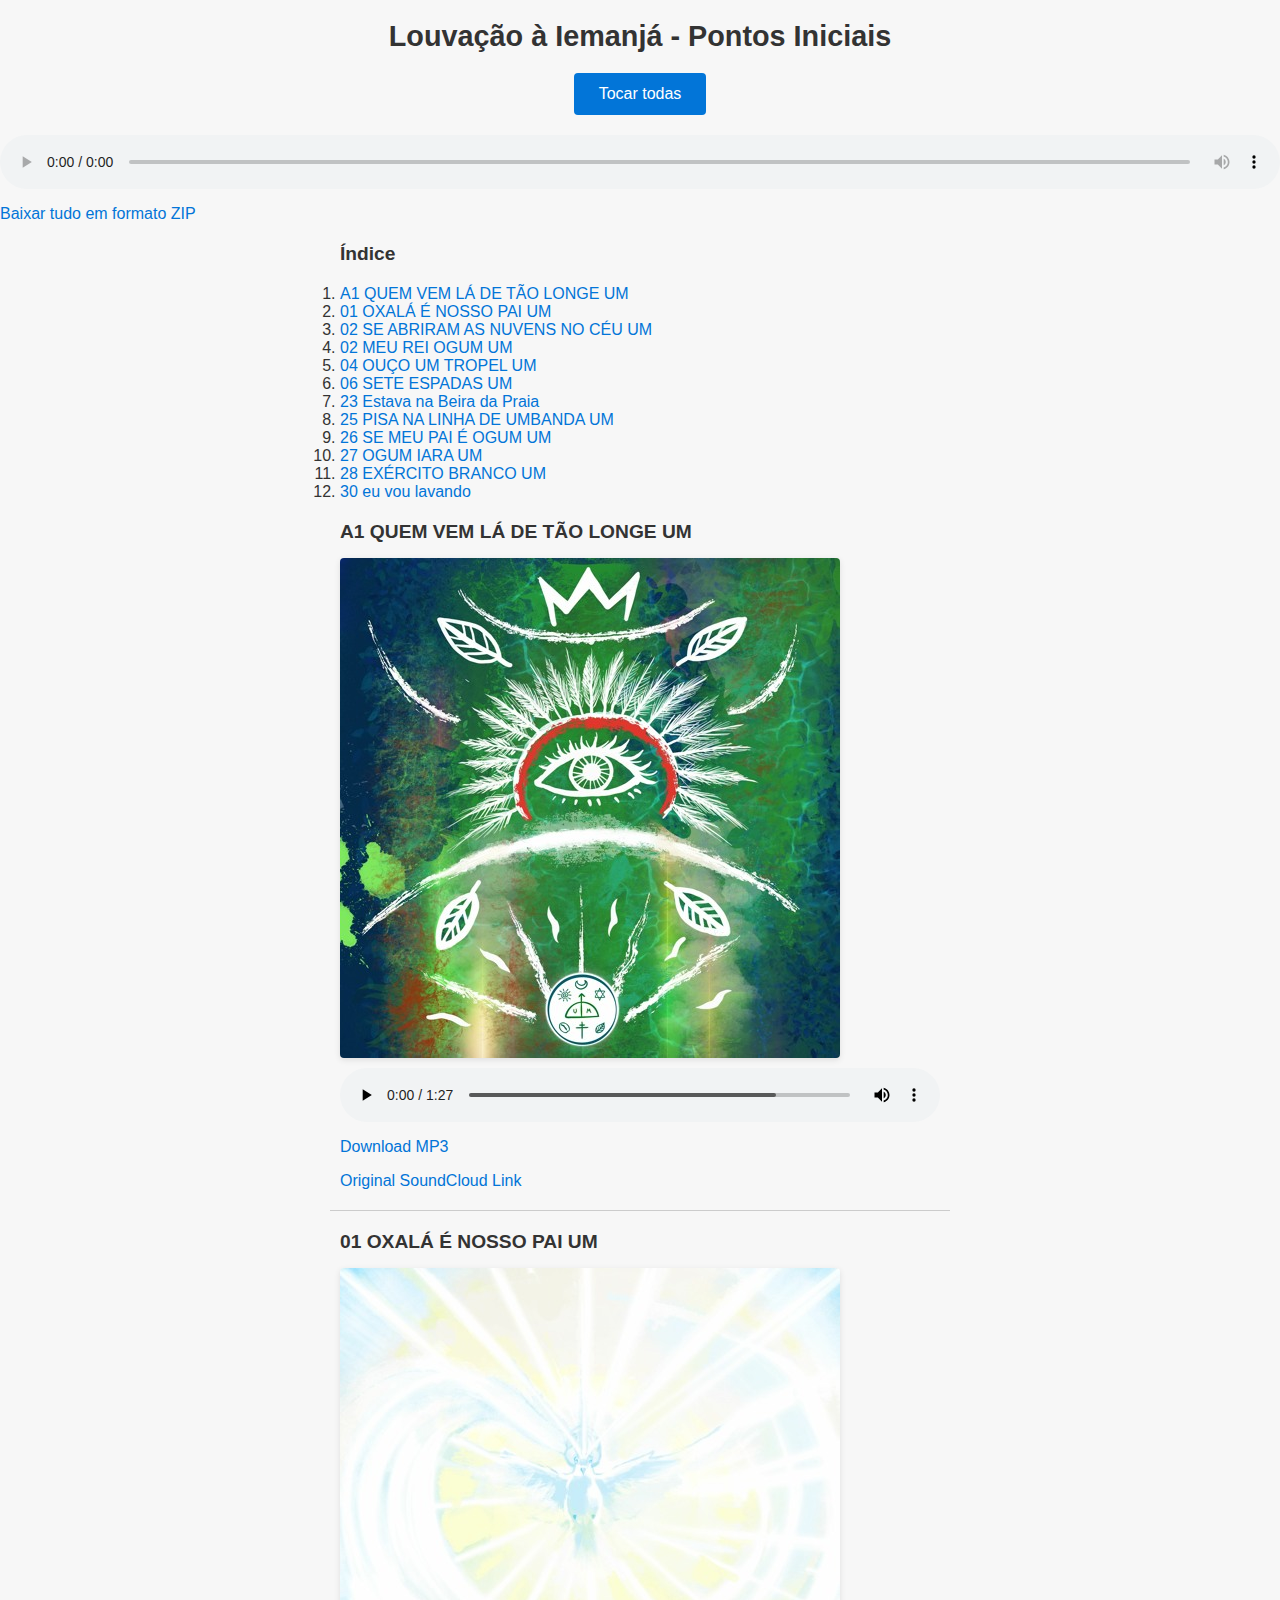
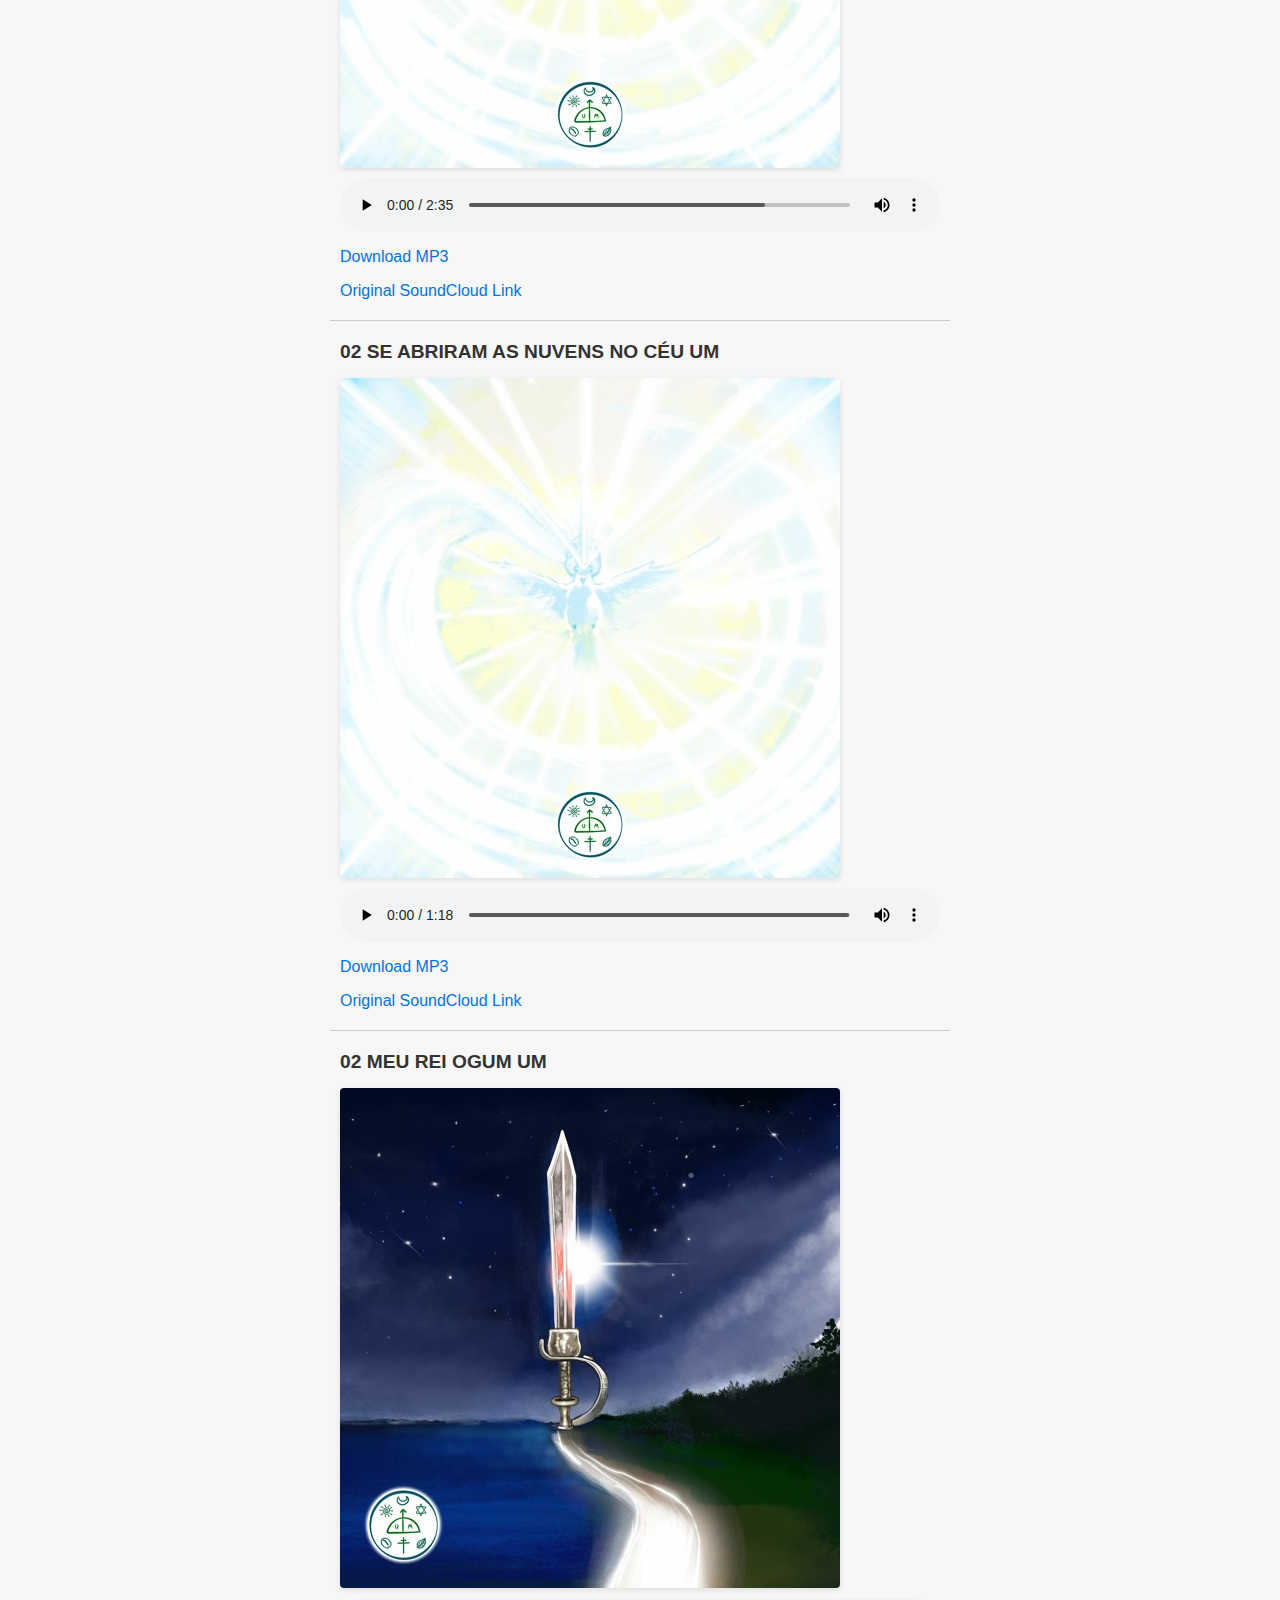
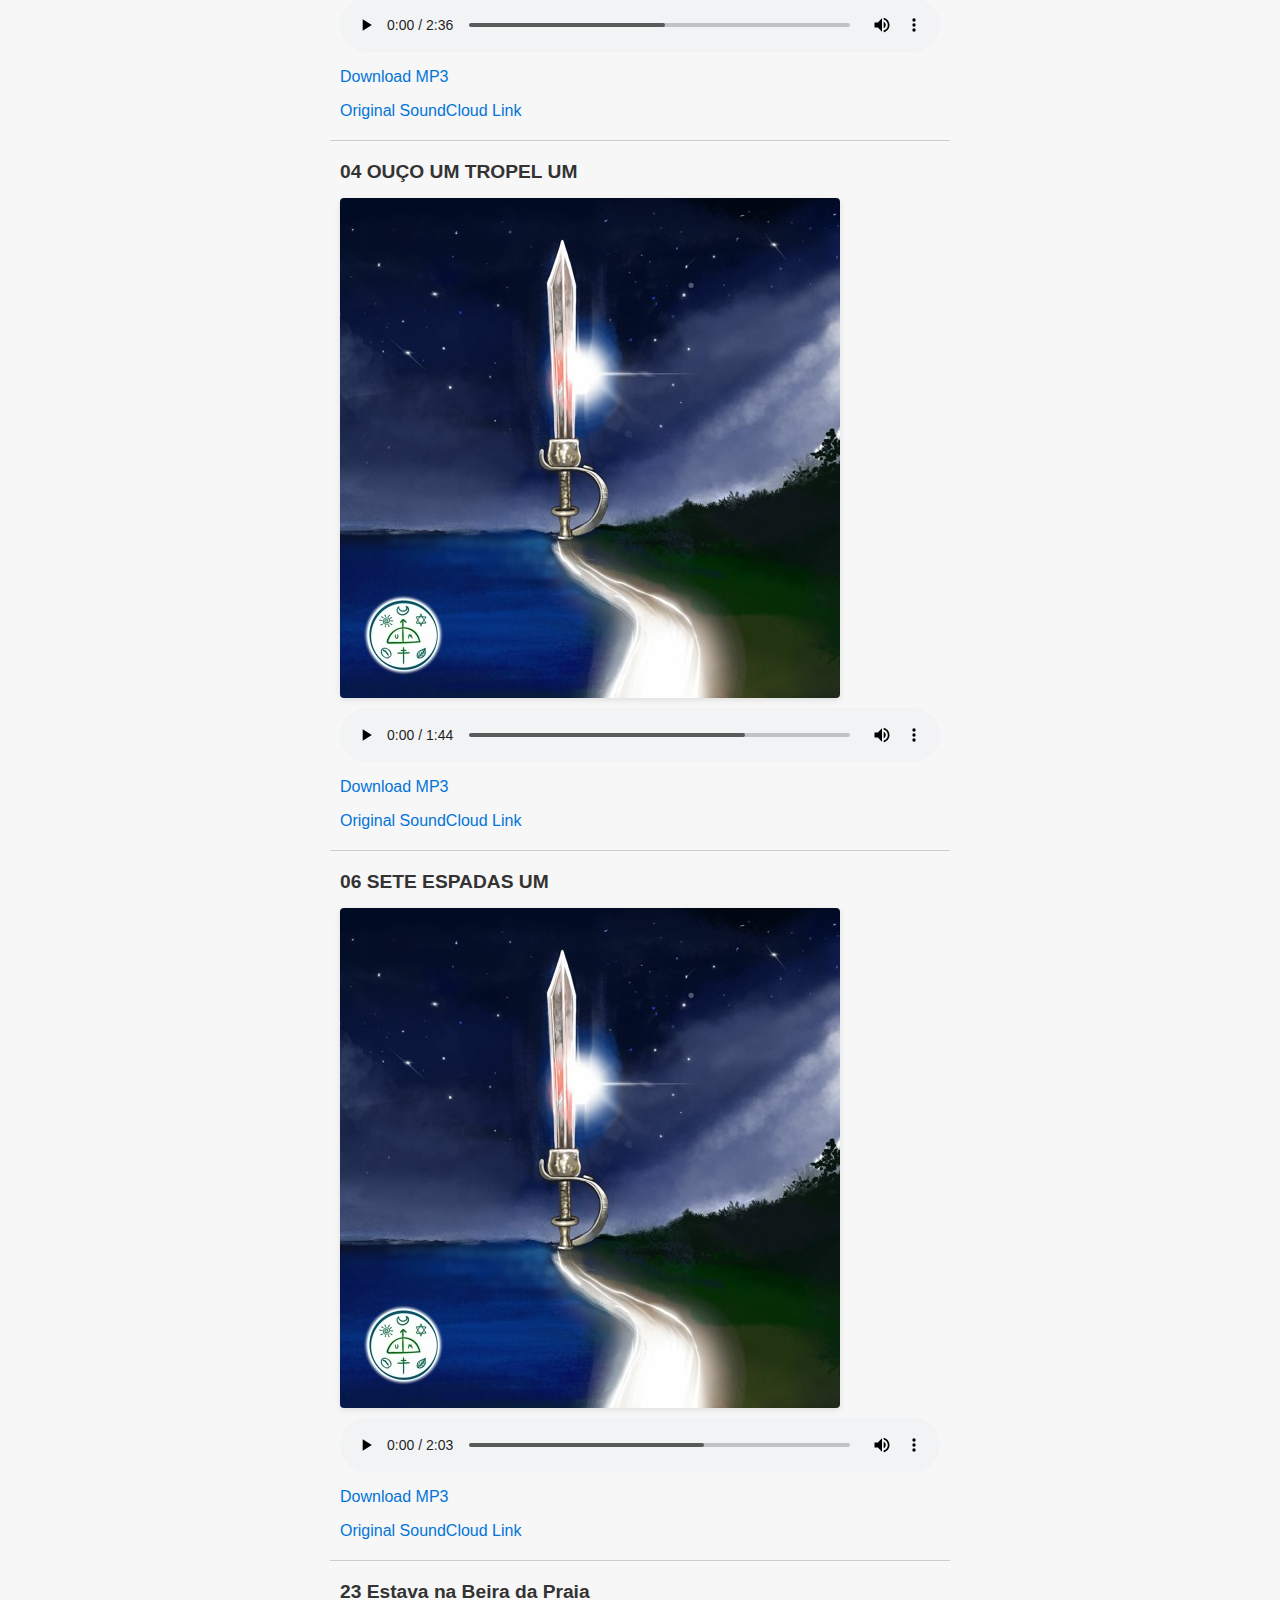
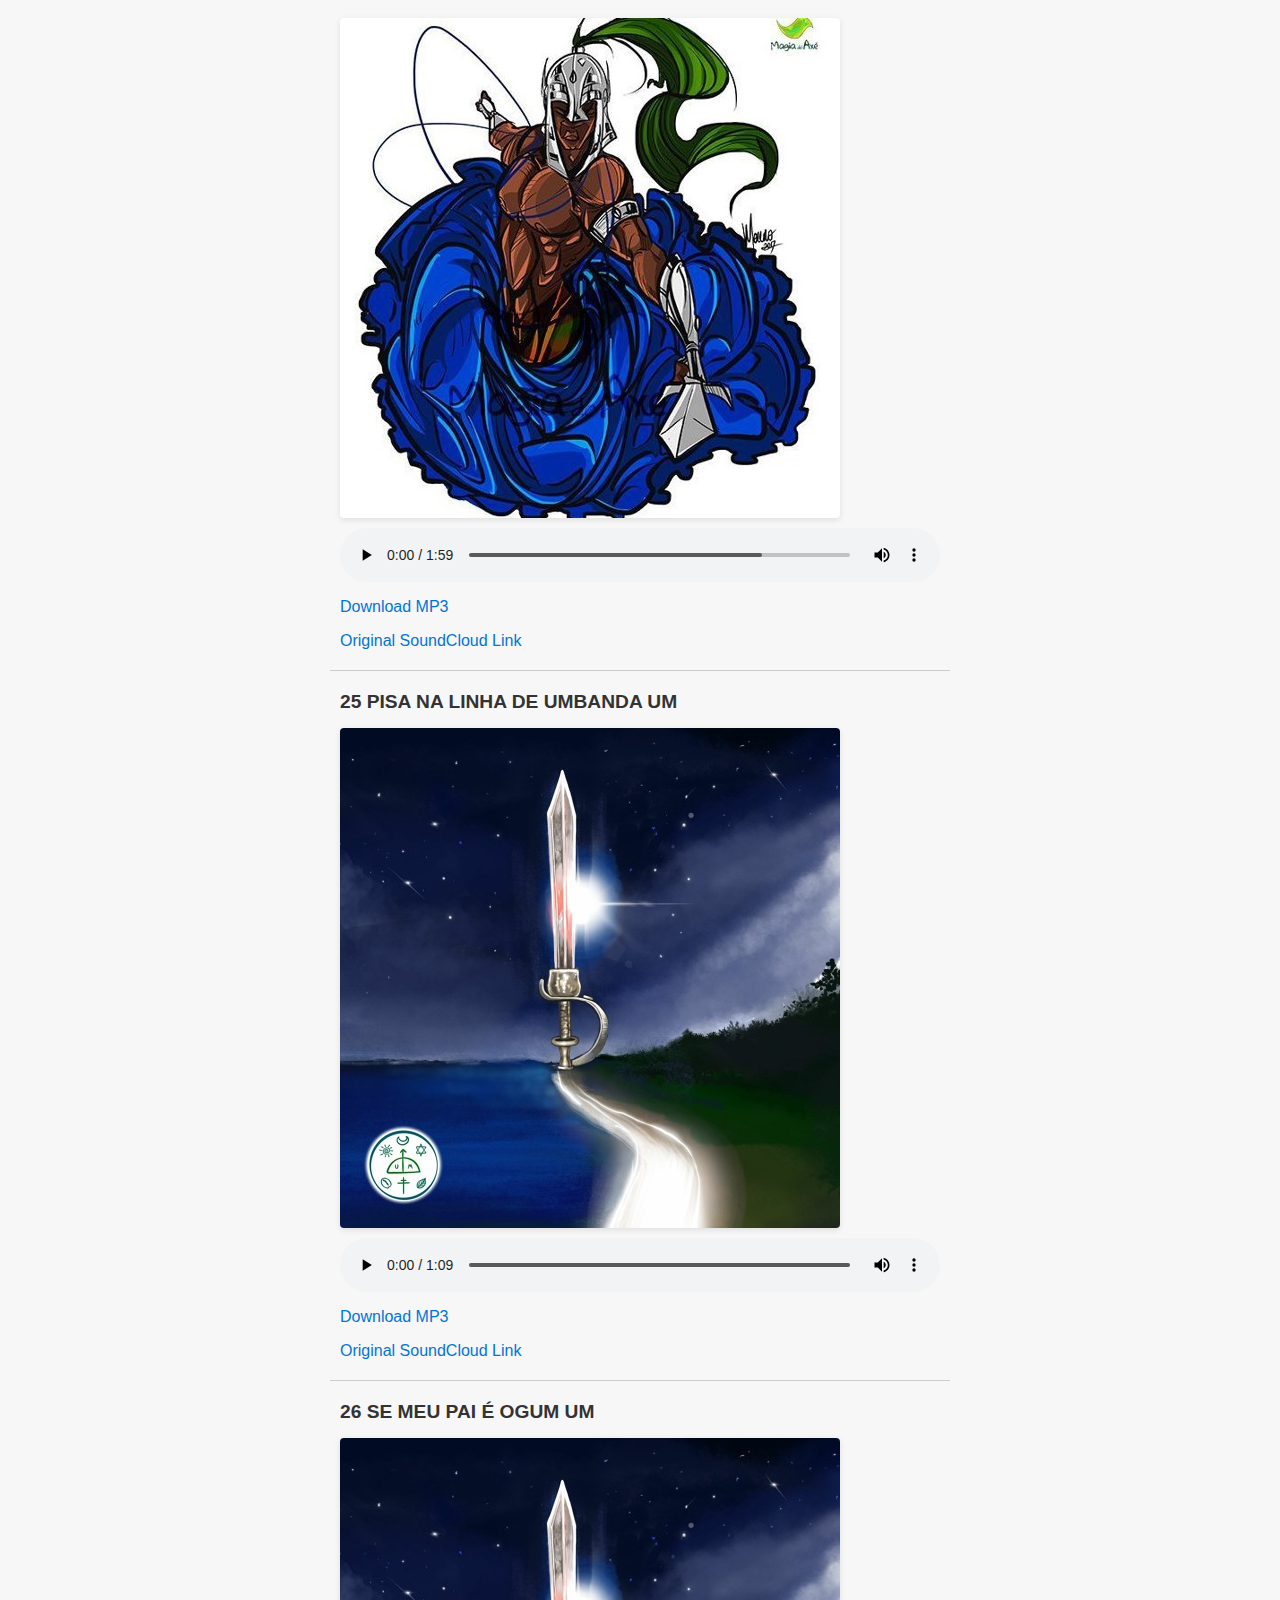
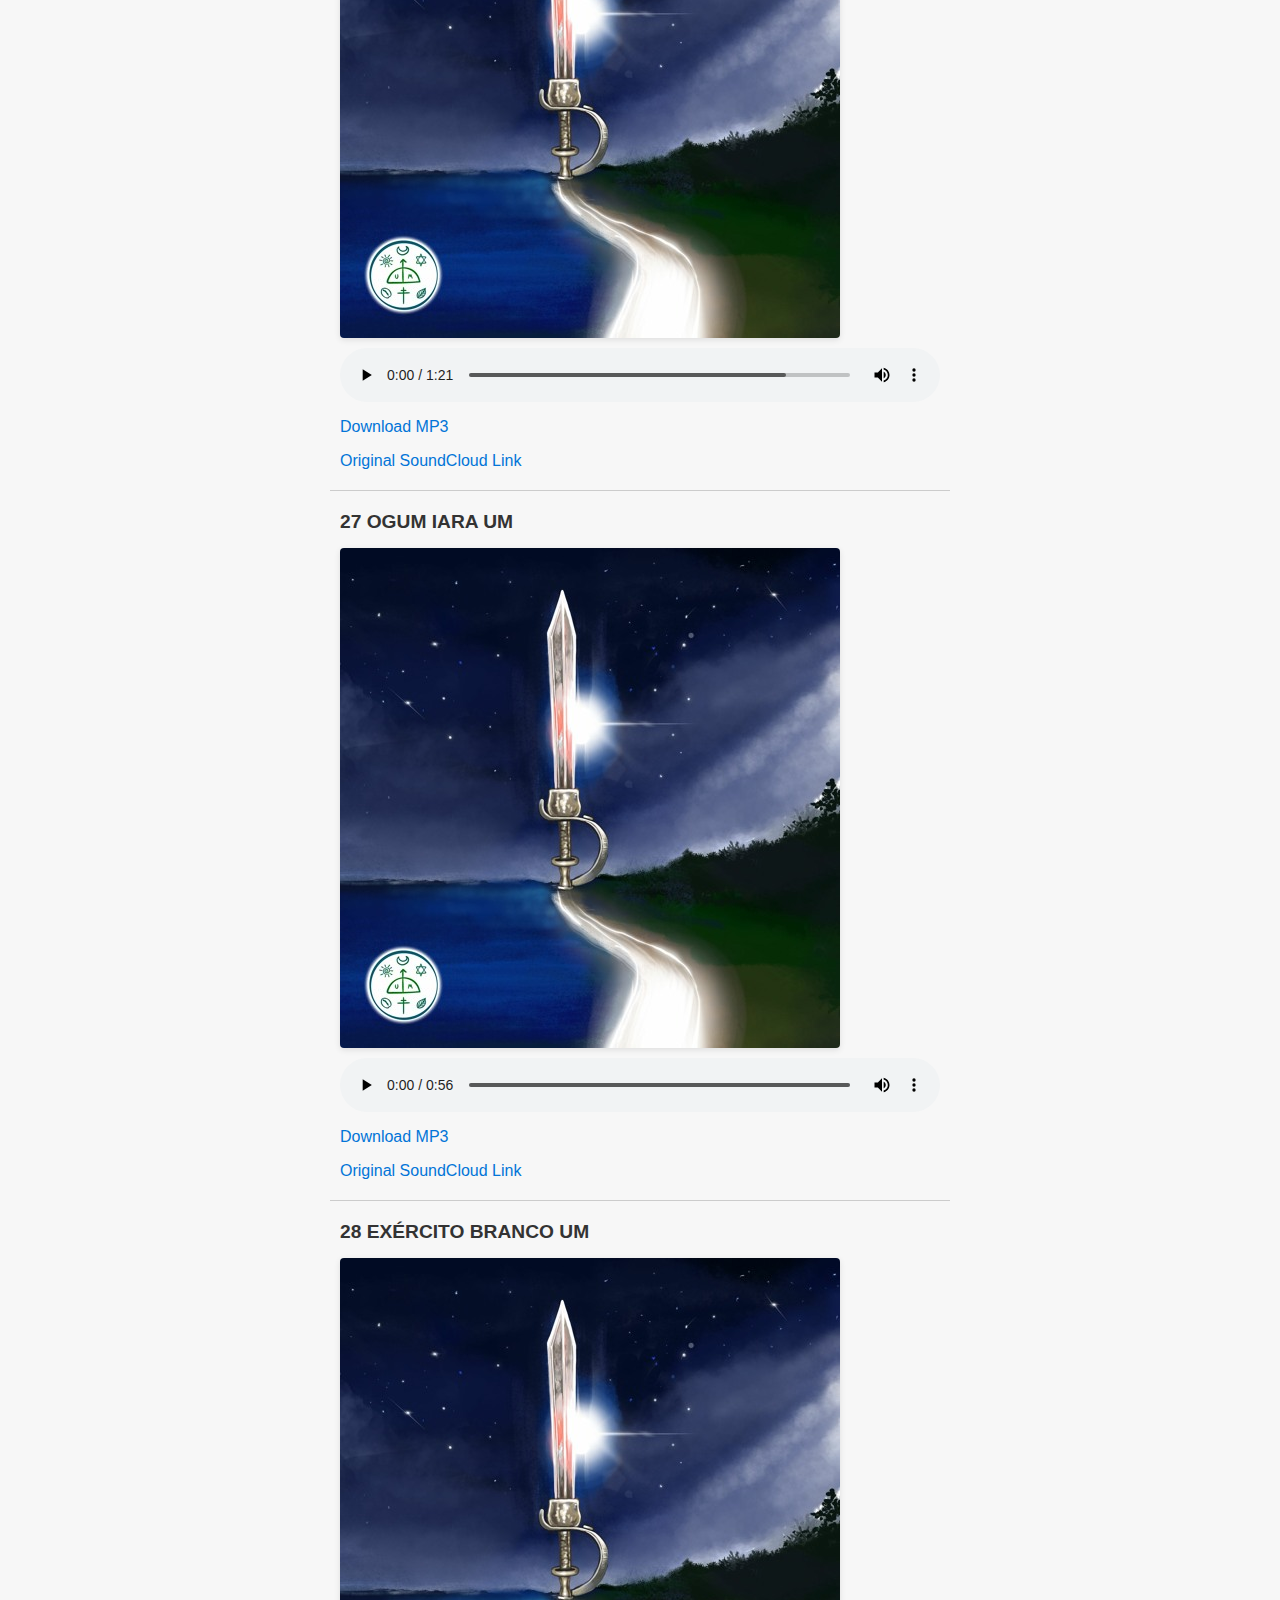
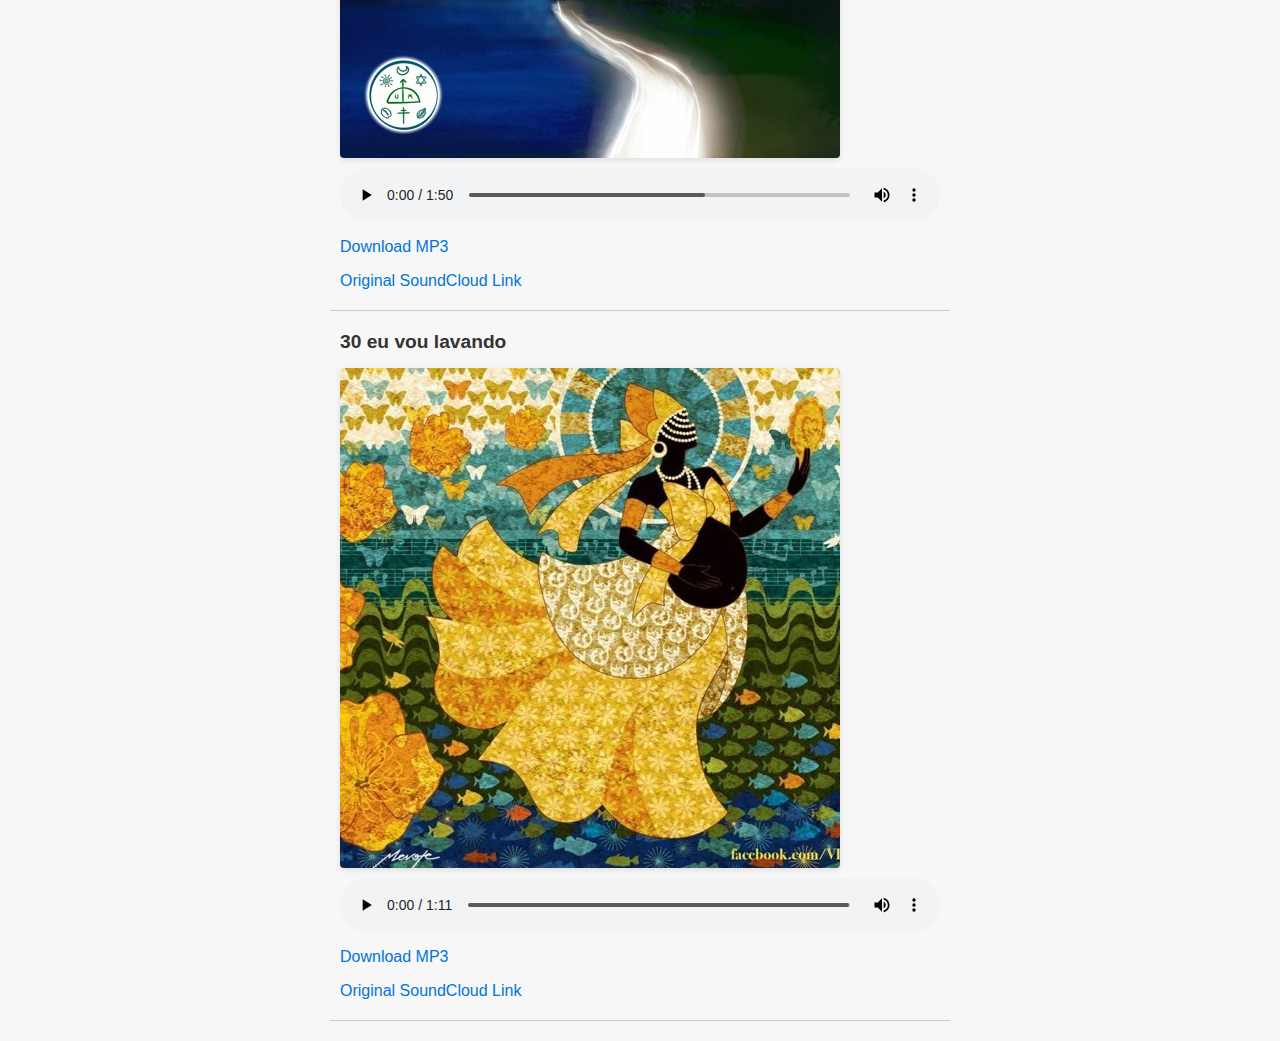
==== commit 4cb03f53: "Update title" ====
--- a/html/index.html
+++ b/html/index.html
@@ -3,7 +3,7 @@
 
 <head>
     <meta charset='utf-8' />
-    <title>Downloaded Tracks</title>
+    <title>Louvação à Iemanjá - Pontos Iniciais</title>
     <!-- New line: reference the external CSS -->
     <link rel="stylesheet" href="soundcloud_downloads/style.css" />
 </head>
@@ -15,261 +15,274 @@
     <button id="playAllButton" onclick="playAll()">Tocar todas</button>
     <audio id="playerAll" controls></audio>
 
-    
+
     <p><a href='soundcloud_downloads/all_tracks.zip' download>Baixar tudo em formato ZIP</a></p>
-    
+
 
     <h2>Índice</h2>
     <ol>
-        
+
         <li><a href="#track-1">A1 QUEM VEM LÁ DE TÃO LONGE UM</a></li>
-        
+
         <li><a href="#track-2">01 OXALÁ É NOSSO PAI UM</a></li>
-        
+
         <li><a href="#track-3">02 SE ABRIRAM AS NUVENS NO CÉU UM</a></li>
-        
+
         <li><a href="#track-4">02 MEU REI OGUM UM</a></li>
-        
+
         <li><a href="#track-5">04 OUÇO UM TROPEL UM</a></li>
-        
+
         <li><a href="#track-6">06 SETE ESPADAS UM</a></li>
-        
+
         <li><a href="#track-7">23 Estava na Beira da Praia</a></li>
-        
+
         <li><a href="#track-8">25 PISA NA LINHA DE UMBANDA UM</a></li>
-        
+
         <li><a href="#track-9">26 SE MEU PAI É OGUM UM</a></li>
-        
+
         <li><a href="#track-10">27 OGUM IARA UM</a></li>
-        
+
         <li><a href="#track-11">28 EXÉRCITO BRANCO UM</a></li>
-        
+
         <li><a href="#track-12">30 eu vou lavando</a></li>
-        
+
     </ol>
 
-    
+
     <!-- Removed inline styles from the div -->
     <div id='track-1'>
         <h2>A1 QUEM VEM LÁ DE TÃO LONGE UM</h2>
-        
+
         <!-- Removed inline styles from the img -->
         <img src='soundcloud_downloads/img/A1 QUEM VEM LÁ DE TÃO LONGE UM.jpg' alt='A1 QUEM VEM LÁ DE TÃO LONGE UM' />
-        
+
 
         <audio controls>
             <source src='soundcloud_downloads/A1 QUEM VEM LÁ DE TÃO LONGE UM.mp3' type='audio/mpeg'>
         </audio>
         <p><a href='soundcloud_downloads/A1 QUEM VEM LÁ DE TÃO LONGE UM.mp3' download>Download MP3</a></p>
-        <p><a href='https://soundcloud.com/umbandaime-matriz/a1-quem-vem-la-de-tao-longe-um?ref=clipboard&p=i&c=0&si=B23F4A4B10E84BD4956CCF49BF929465&utm_source=clipboard&utm_medium=text&utm_campaign=social_sharing' target='_blank'>Original SoundCloud Link</a></p>
-    </div>
-    <hr />
-    
+        <p><a href='https://soundcloud.com/umbandaime-matriz/a1-quem-vem-la-de-tao-longe-um?ref=clipboard&p=i&c=0&si=B23F4A4B10E84BD4956CCF49BF929465&utm_source=clipboard&utm_medium=text&utm_campaign=social_sharing'
+                target='_blank'>Original SoundCloud Link</a></p>
+    </div>
+    <hr />
+
     <!-- Removed inline styles from the div -->
     <div id='track-2'>
         <h2>01 OXALÁ É NOSSO PAI UM</h2>
-        
+
         <!-- Removed inline styles from the img -->
         <img src='soundcloud_downloads/img/01 OXALÁ É NOSSO PAI UM.jpg' alt='01 OXALÁ É NOSSO PAI UM' />
-        
+
 
         <audio controls>
             <source src='soundcloud_downloads/01 OXALÁ É NOSSO PAI UM.mp3' type='audio/mpeg'>
         </audio>
         <p><a href='soundcloud_downloads/01 OXALÁ É NOSSO PAI UM.mp3' download>Download MP3</a></p>
-        <p><a href='https://soundcloud.com/umbandaime-matriz/01-oxala-e-nosso-pai-um?ref=clipboard&p=i&c=0&si=D3FA3F71A9224FEC961CAB178BA5A363&utm_source=clipboard&utm_medium=text&utm_campaign=social_sharing' target='_blank'>Original SoundCloud Link</a></p>
-    </div>
-    <hr />
-    
+        <p><a href='https://soundcloud.com/umbandaime-matriz/01-oxala-e-nosso-pai-um?ref=clipboard&p=i&c=0&si=D3FA3F71A9224FEC961CAB178BA5A363&utm_source=clipboard&utm_medium=text&utm_campaign=social_sharing'
+                target='_blank'>Original SoundCloud Link</a></p>
+    </div>
+    <hr />
+
     <!-- Removed inline styles from the div -->
     <div id='track-3'>
         <h2>02 SE ABRIRAM AS NUVENS NO CÉU UM</h2>
-        
-        <!-- Removed inline styles from the img -->
-        <img src='soundcloud_downloads/img/02 SE ABRIRAM AS NUVENS NO CÉU UM.jpg' alt='02 SE ABRIRAM AS NUVENS NO CÉU UM' />
-        
+
+        <!-- Removed inline styles from the img -->
+        <img src='soundcloud_downloads/img/02 SE ABRIRAM AS NUVENS NO CÉU UM.jpg'
+            alt='02 SE ABRIRAM AS NUVENS NO CÉU UM' />
+
 
         <audio controls>
             <source src='soundcloud_downloads/02 SE ABRIRAM AS NUVENS NO CÉU UM.mp3' type='audio/mpeg'>
         </audio>
         <p><a href='soundcloud_downloads/02 SE ABRIRAM AS NUVENS NO CÉU UM.mp3' download>Download MP3</a></p>
-        <p><a href='https://soundcloud.com/umbandaime-matriz/02-se-abriram-as-nuvens-no-ceu?ref=clipboard&p=i&c=0&si=582C9A390E0C4750925494C8EF75D2A2&utm_source=clipboard&utm_medium=text&utm_campaign=social_sharing' target='_blank'>Original SoundCloud Link</a></p>
-    </div>
-    <hr />
-    
+        <p><a href='https://soundcloud.com/umbandaime-matriz/02-se-abriram-as-nuvens-no-ceu?ref=clipboard&p=i&c=0&si=582C9A390E0C4750925494C8EF75D2A2&utm_source=clipboard&utm_medium=text&utm_campaign=social_sharing'
+                target='_blank'>Original SoundCloud Link</a></p>
+    </div>
+    <hr />
+
     <!-- Removed inline styles from the div -->
     <div id='track-4'>
         <h2>02 MEU REI OGUM UM</h2>
-        
+
         <!-- Removed inline styles from the img -->
         <img src='soundcloud_downloads/img/02 MEU REI OGUM UM.jpg' alt='02 MEU REI OGUM UM' />
-        
+
 
         <audio controls>
             <source src='soundcloud_downloads/02 MEU REI OGUM UM.mp3' type='audio/mpeg'>
         </audio>
         <p><a href='soundcloud_downloads/02 MEU REI OGUM UM.mp3' download>Download MP3</a></p>
-        <p><a href='https://soundcloud.com/umbandaime-matriz/02-meu-rei-ogum-um?ref=clipboard&p=i&c=0&si=69505F1235A94F54A29CC542E0C572B5&utm_source=clipboard&utm_medium=text&utm_campaign=social_sharing' target='_blank'>Original SoundCloud Link</a></p>
-    </div>
-    <hr />
-    
+        <p><a href='https://soundcloud.com/umbandaime-matriz/02-meu-rei-ogum-um?ref=clipboard&p=i&c=0&si=69505F1235A94F54A29CC542E0C572B5&utm_source=clipboard&utm_medium=text&utm_campaign=social_sharing'
+                target='_blank'>Original SoundCloud Link</a></p>
+    </div>
+    <hr />
+
     <!-- Removed inline styles from the div -->
     <div id='track-5'>
         <h2>04 OUÇO UM TROPEL UM</h2>
-        
+
         <!-- Removed inline styles from the img -->
         <img src='soundcloud_downloads/img/04 OUÇO UM TROPEL UM.jpg' alt='04 OUÇO UM TROPEL UM' />
-        
+
 
         <audio controls>
             <source src='soundcloud_downloads/04 OUÇO UM TROPEL UM.mp3' type='audio/mpeg'>
         </audio>
         <p><a href='soundcloud_downloads/04 OUÇO UM TROPEL UM.mp3' download>Download MP3</a></p>
-        <p><a href='https://soundcloud.com/umbandaime-matriz/04-ouco-um-tropel-um?ref=clipboard&p=i&c=0&si=E0B5BF82AE3749C0A545AC7585382991&utm_source=clipboard&utm_medium=text&utm_campaign=social_sharing' target='_blank'>Original SoundCloud Link</a></p>
-    </div>
-    <hr />
-    
+        <p><a href='https://soundcloud.com/umbandaime-matriz/04-ouco-um-tropel-um?ref=clipboard&p=i&c=0&si=E0B5BF82AE3749C0A545AC7585382991&utm_source=clipboard&utm_medium=text&utm_campaign=social_sharing'
+                target='_blank'>Original SoundCloud Link</a></p>
+    </div>
+    <hr />
+
     <!-- Removed inline styles from the div -->
     <div id='track-6'>
         <h2>06 SETE ESPADAS UM</h2>
-        
+
         <!-- Removed inline styles from the img -->
         <img src='soundcloud_downloads/img/06 SETE ESPADAS UM.jpg' alt='06 SETE ESPADAS UM' />
-        
+
 
         <audio controls>
             <source src='soundcloud_downloads/06 SETE ESPADAS UM.mp3' type='audio/mpeg'>
         </audio>
         <p><a href='soundcloud_downloads/06 SETE ESPADAS UM.mp3' download>Download MP3</a></p>
-        <p><a href='https://soundcloud.com/umbandaime-matriz/06-sete-espadas-um?ref=clipboard&p=i&c=0&si=90AF83482346492A8AFF8DBA3A0CCD77&utm_source=clipboard&utm_medium=text&utm_campaign=social_sharing' target='_blank'>Original SoundCloud Link</a></p>
-    </div>
-    <hr />
-    
+        <p><a href='https://soundcloud.com/umbandaime-matriz/06-sete-espadas-um?ref=clipboard&p=i&c=0&si=90AF83482346492A8AFF8DBA3A0CCD77&utm_source=clipboard&utm_medium=text&utm_campaign=social_sharing'
+                target='_blank'>Original SoundCloud Link</a></p>
+    </div>
+    <hr />
+
     <!-- Removed inline styles from the div -->
     <div id='track-7'>
         <h2>23 Estava na Beira da Praia</h2>
-        
+
         <!-- Removed inline styles from the img -->
         <img src='soundcloud_downloads/img/23 Estava na Beira da Praia.jpg' alt='23 Estava na Beira da Praia' />
-        
+
 
         <audio controls>
             <source src='soundcloud_downloads/23 Estava na Beira da Praia.mp3' type='audio/mpeg'>
         </audio>
         <p><a href='soundcloud_downloads/23 Estava na Beira da Praia.mp3' download>Download MP3</a></p>
-        <p><a href='https://soundcloud.com/louvoresaogum/23-estava-na-beira-da-praia?ref=clipboard&p=i&c=0&si=E1AB0A048FCF4447842F2F1E1C236B87&utm_source=clipboard&utm_medium=text&utm_campaign=social_sharing' target='_blank'>Original SoundCloud Link</a></p>
-    </div>
-    <hr />
-    
+        <p><a href='https://soundcloud.com/louvoresaogum/23-estava-na-beira-da-praia?ref=clipboard&p=i&c=0&si=E1AB0A048FCF4447842F2F1E1C236B87&utm_source=clipboard&utm_medium=text&utm_campaign=social_sharing'
+                target='_blank'>Original SoundCloud Link</a></p>
+    </div>
+    <hr />
+
     <!-- Removed inline styles from the div -->
     <div id='track-8'>
         <h2>25 PISA NA LINHA DE UMBANDA UM</h2>
-        
+
         <!-- Removed inline styles from the img -->
         <img src='soundcloud_downloads/img/25 PISA NA LINHA DE UMBANDA UM.jpg' alt='25 PISA NA LINHA DE UMBANDA UM' />
-        
+
 
         <audio controls>
             <source src='soundcloud_downloads/25 PISA NA LINHA DE UMBANDA UM.mp3' type='audio/mpeg'>
         </audio>
         <p><a href='soundcloud_downloads/25 PISA NA LINHA DE UMBANDA UM.mp3' download>Download MP3</a></p>
-        <p><a href='https://soundcloud.com/umbandaime-matriz/25-pisa-na-linha-de-umbanda-um?ref=clipboard&p=i&c=0&si=9A5395E453E14659B34B03DE6A14E2ED&utm_source=clipboard&utm_medium=text&utm_campaign=social_sharing' target='_blank'>Original SoundCloud Link</a></p>
-    </div>
-    <hr />
-    
+        <p><a href='https://soundcloud.com/umbandaime-matriz/25-pisa-na-linha-de-umbanda-um?ref=clipboard&p=i&c=0&si=9A5395E453E14659B34B03DE6A14E2ED&utm_source=clipboard&utm_medium=text&utm_campaign=social_sharing'
+                target='_blank'>Original SoundCloud Link</a></p>
+    </div>
+    <hr />
+
     <!-- Removed inline styles from the div -->
     <div id='track-9'>
         <h2>26 SE MEU PAI É OGUM UM</h2>
-        
+
         <!-- Removed inline styles from the img -->
         <img src='soundcloud_downloads/img/26 SE MEU PAI É OGUM UM.jpg' alt='26 SE MEU PAI É OGUM UM' />
-        
+
 
         <audio controls>
             <source src='soundcloud_downloads/26 SE MEU PAI É OGUM UM.mp3' type='audio/mpeg'>
         </audio>
         <p><a href='soundcloud_downloads/26 SE MEU PAI É OGUM UM.mp3' download>Download MP3</a></p>
-        <p><a href='https://soundcloud.com/umbandaime-matriz/26-se-meu-pai-e-ogum-um?ref=clipboard&p=i&c=0&si=BD3696577E5A44CD87D6A6CF3772B774&utm_source=clipboard&utm_medium=text&utm_campaign=social_sharing' target='_blank'>Original SoundCloud Link</a></p>
-    </div>
-    <hr />
-    
+        <p><a href='https://soundcloud.com/umbandaime-matriz/26-se-meu-pai-e-ogum-um?ref=clipboard&p=i&c=0&si=BD3696577E5A44CD87D6A6CF3772B774&utm_source=clipboard&utm_medium=text&utm_campaign=social_sharing'
+                target='_blank'>Original SoundCloud Link</a></p>
+    </div>
+    <hr />
+
     <!-- Removed inline styles from the div -->
     <div id='track-10'>
         <h2>27 OGUM IARA UM</h2>
-        
+
         <!-- Removed inline styles from the img -->
         <img src='soundcloud_downloads/img/27 OGUM IARA UM.jpg' alt='27 OGUM IARA UM' />
-        
+
 
         <audio controls>
             <source src='soundcloud_downloads/27 OGUM IARA UM.mp3' type='audio/mpeg'>
         </audio>
         <p><a href='soundcloud_downloads/27 OGUM IARA UM.mp3' download>Download MP3</a></p>
-        <p><a href='https://soundcloud.com/umbandaime-matriz/27-ogum-iara-um?ref=clipboard&p=i&c=0&si=C10E82188BD44AE3916CE6D9088A4D06&utm_source=clipboard&utm_medium=text&utm_campaign=social_sharing' target='_blank'>Original SoundCloud Link</a></p>
-    </div>
-    <hr />
-    
+        <p><a href='https://soundcloud.com/umbandaime-matriz/27-ogum-iara-um?ref=clipboard&p=i&c=0&si=C10E82188BD44AE3916CE6D9088A4D06&utm_source=clipboard&utm_medium=text&utm_campaign=social_sharing'
+                target='_blank'>Original SoundCloud Link</a></p>
+    </div>
+    <hr />
+
     <!-- Removed inline styles from the div -->
     <div id='track-11'>
         <h2>28 EXÉRCITO BRANCO UM</h2>
-        
+
         <!-- Removed inline styles from the img -->
         <img src='soundcloud_downloads/img/28 EXÉRCITO BRANCO UM.jpg' alt='28 EXÉRCITO BRANCO UM' />
-        
+
 
         <audio controls>
             <source src='soundcloud_downloads/28 EXÉRCITO BRANCO UM.mp3' type='audio/mpeg'>
         </audio>
         <p><a href='soundcloud_downloads/28 EXÉRCITO BRANCO UM.mp3' download>Download MP3</a></p>
-        <p><a href='https://soundcloud.com/umbandaime-matriz/28-exercito-branco-um?ref=clipboard&p=i&c=0&si=E7A5EDFAAEDE4DF8839FB8116035B361&utm_source=clipboard&utm_medium=text&utm_campaign=social_sharing' target='_blank'>Original SoundCloud Link</a></p>
-    </div>
-    <hr />
-    
+        <p><a href='https://soundcloud.com/umbandaime-matriz/28-exercito-branco-um?ref=clipboard&p=i&c=0&si=E7A5EDFAAEDE4DF8839FB8116035B361&utm_source=clipboard&utm_medium=text&utm_campaign=social_sharing'
+                target='_blank'>Original SoundCloud Link</a></p>
+    </div>
+    <hr />
+
     <!-- Removed inline styles from the div -->
     <div id='track-12'>
         <h2>30 eu vou lavando</h2>
-        
+
         <!-- Removed inline styles from the img -->
         <img src='soundcloud_downloads/img/30 eu vou lavando.jpg' alt='30 eu vou lavando' />
-        
+
 
         <audio controls>
             <source src='soundcloud_downloads/30 eu vou lavando.mp3' type='audio/mpeg'>
         </audio>
         <p><a href='soundcloud_downloads/30 eu vou lavando.mp3' download>Download MP3</a></p>
-        <p><a href='https://soundcloud.com/louvoresaoxum/30-eu-vou-lavando?ref=clipboard&p=i&c=0&si=9CF4C4E9F65E448689D943BC5A2A8706&utm_source=clipboard&utm_medium=text&utm_campaign=social_sharing' target='_blank'>Original SoundCloud Link</a></p>
-    </div>
-    <hr />
-    
+        <p><a href='https://soundcloud.com/louvoresaoxum/30-eu-vou-lavando?ref=clipboard&p=i&c=0&si=9CF4C4E9F65E448689D943BC5A2A8706&utm_source=clipboard&utm_medium=text&utm_campaign=social_sharing'
+                target='_blank'>Original SoundCloud Link</a></p>
+    </div>
+    <hr />
+
 
     <script>
         window.allTracks = [
-            
-        "soundcloud_downloads/A1 QUEM VEM LÁ DE TÃO LONGE UM.mp3",
-            
-        "soundcloud_downloads/01 OXALÁ É NOSSO PAI UM.mp3",
-            
-        "soundcloud_downloads/02 SE ABRIRAM AS NUVENS NO CÉU UM.mp3",
-            
-        "soundcloud_downloads/02 MEU REI OGUM UM.mp3",
-            
-        "soundcloud_downloads/04 OUÇO UM TROPEL UM.mp3",
-            
-        "soundcloud_downloads/06 SETE ESPADAS UM.mp3",
-            
-        "soundcloud_downloads/23 Estava na Beira da Praia.mp3",
-            
-        "soundcloud_downloads/25 PISA NA LINHA DE UMBANDA UM.mp3",
-            
-        "soundcloud_downloads/26 SE MEU PAI É OGUM UM.mp3",
-            
-        "soundcloud_downloads/27 OGUM IARA UM.mp3",
-            
-        "soundcloud_downloads/28 EXÉRCITO BRANCO UM.mp3",
-            
-        "soundcloud_downloads/30 eu vou lavando.mp3",
-            
-    ];
+
+            "soundcloud_downloads/A1 QUEM VEM LÁ DE TÃO LONGE UM.mp3",
+
+            "soundcloud_downloads/01 OXALÁ É NOSSO PAI UM.mp3",
+
+            "soundcloud_downloads/02 SE ABRIRAM AS NUVENS NO CÉU UM.mp3",
+
+            "soundcloud_downloads/02 MEU REI OGUM UM.mp3",
+
+            "soundcloud_downloads/04 OUÇO UM TROPEL UM.mp3",
+
+            "soundcloud_downloads/06 SETE ESPADAS UM.mp3",
+
+            "soundcloud_downloads/23 Estava na Beira da Praia.mp3",
+
+            "soundcloud_downloads/25 PISA NA LINHA DE UMBANDA UM.mp3",
+
+            "soundcloud_downloads/26 SE MEU PAI É OGUM UM.mp3",
+
+            "soundcloud_downloads/27 OGUM IARA UM.mp3",
+
+            "soundcloud_downloads/28 EXÉRCITO BRANCO UM.mp3",
+
+            "soundcloud_downloads/30 eu vou lavando.mp3",
+
+        ];
     </script>
     <script src='soundcloud_downloads/playAll.js'></script>
 </body>
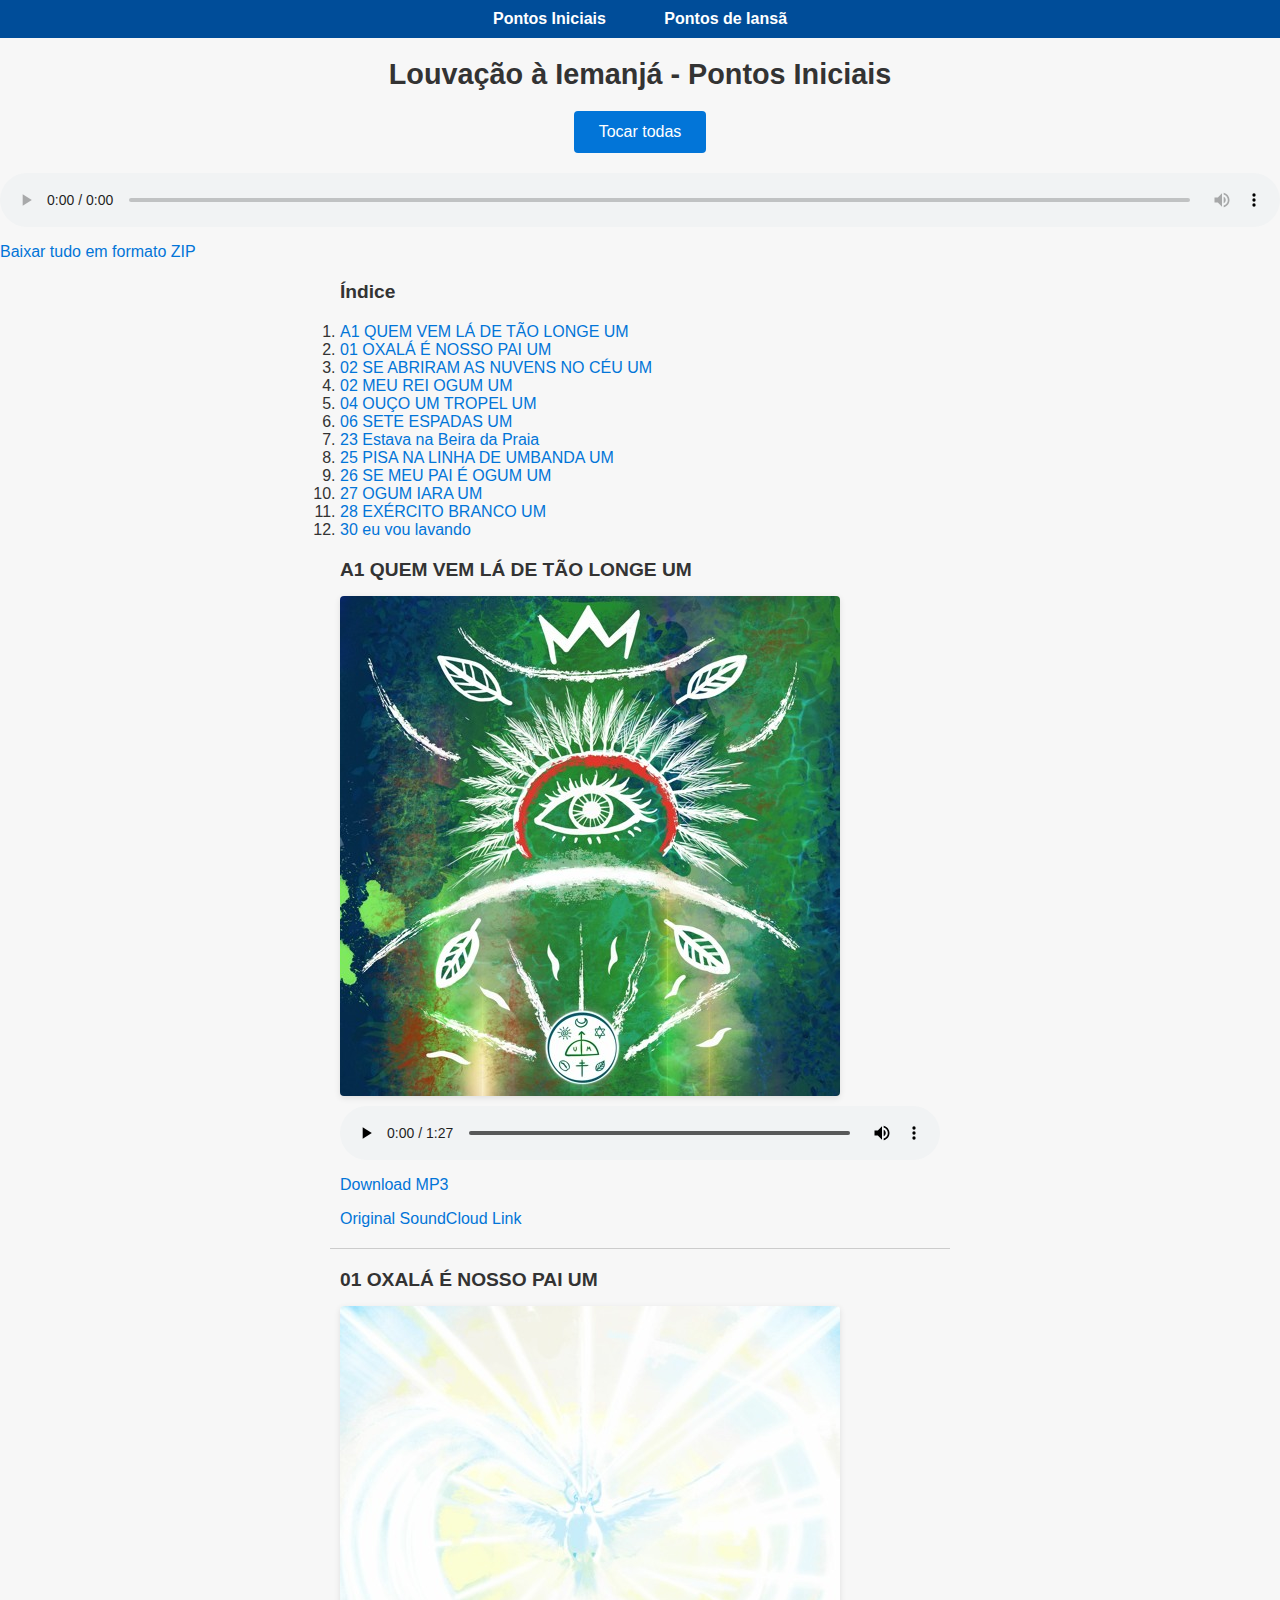
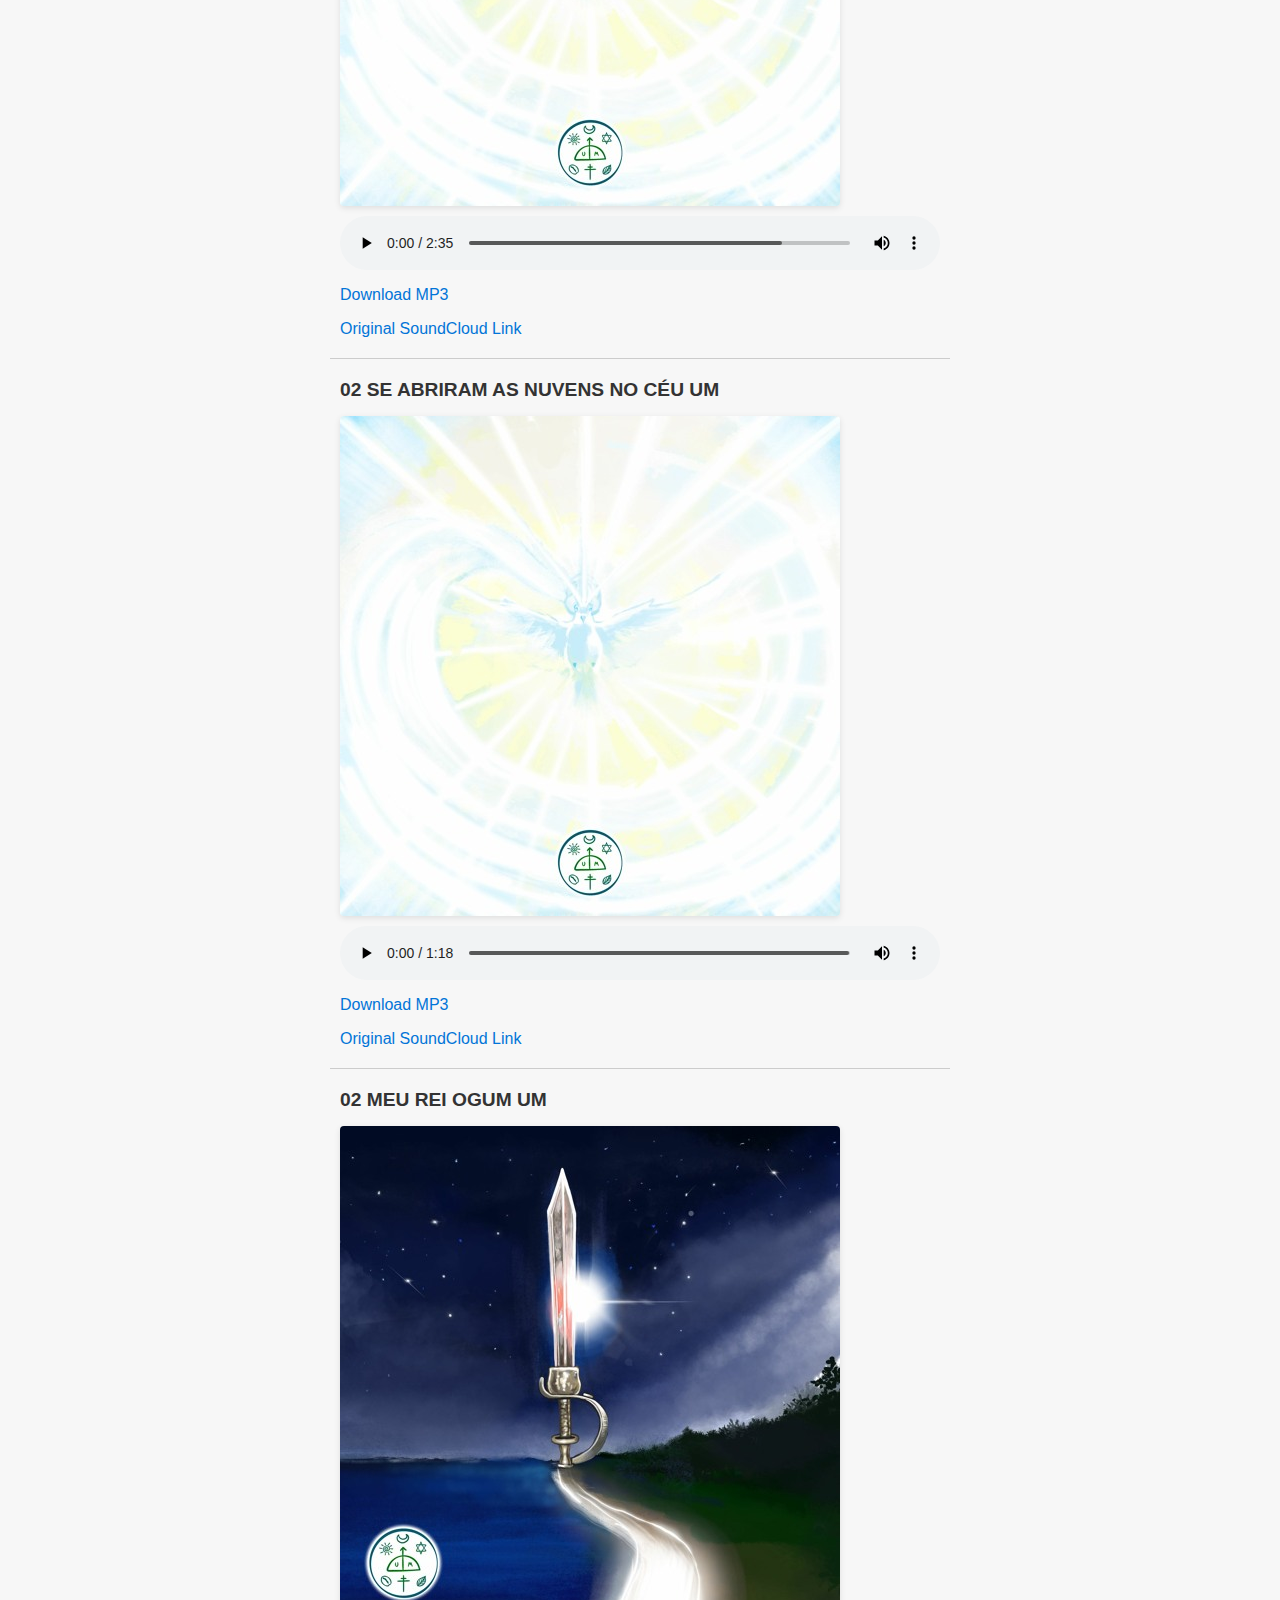
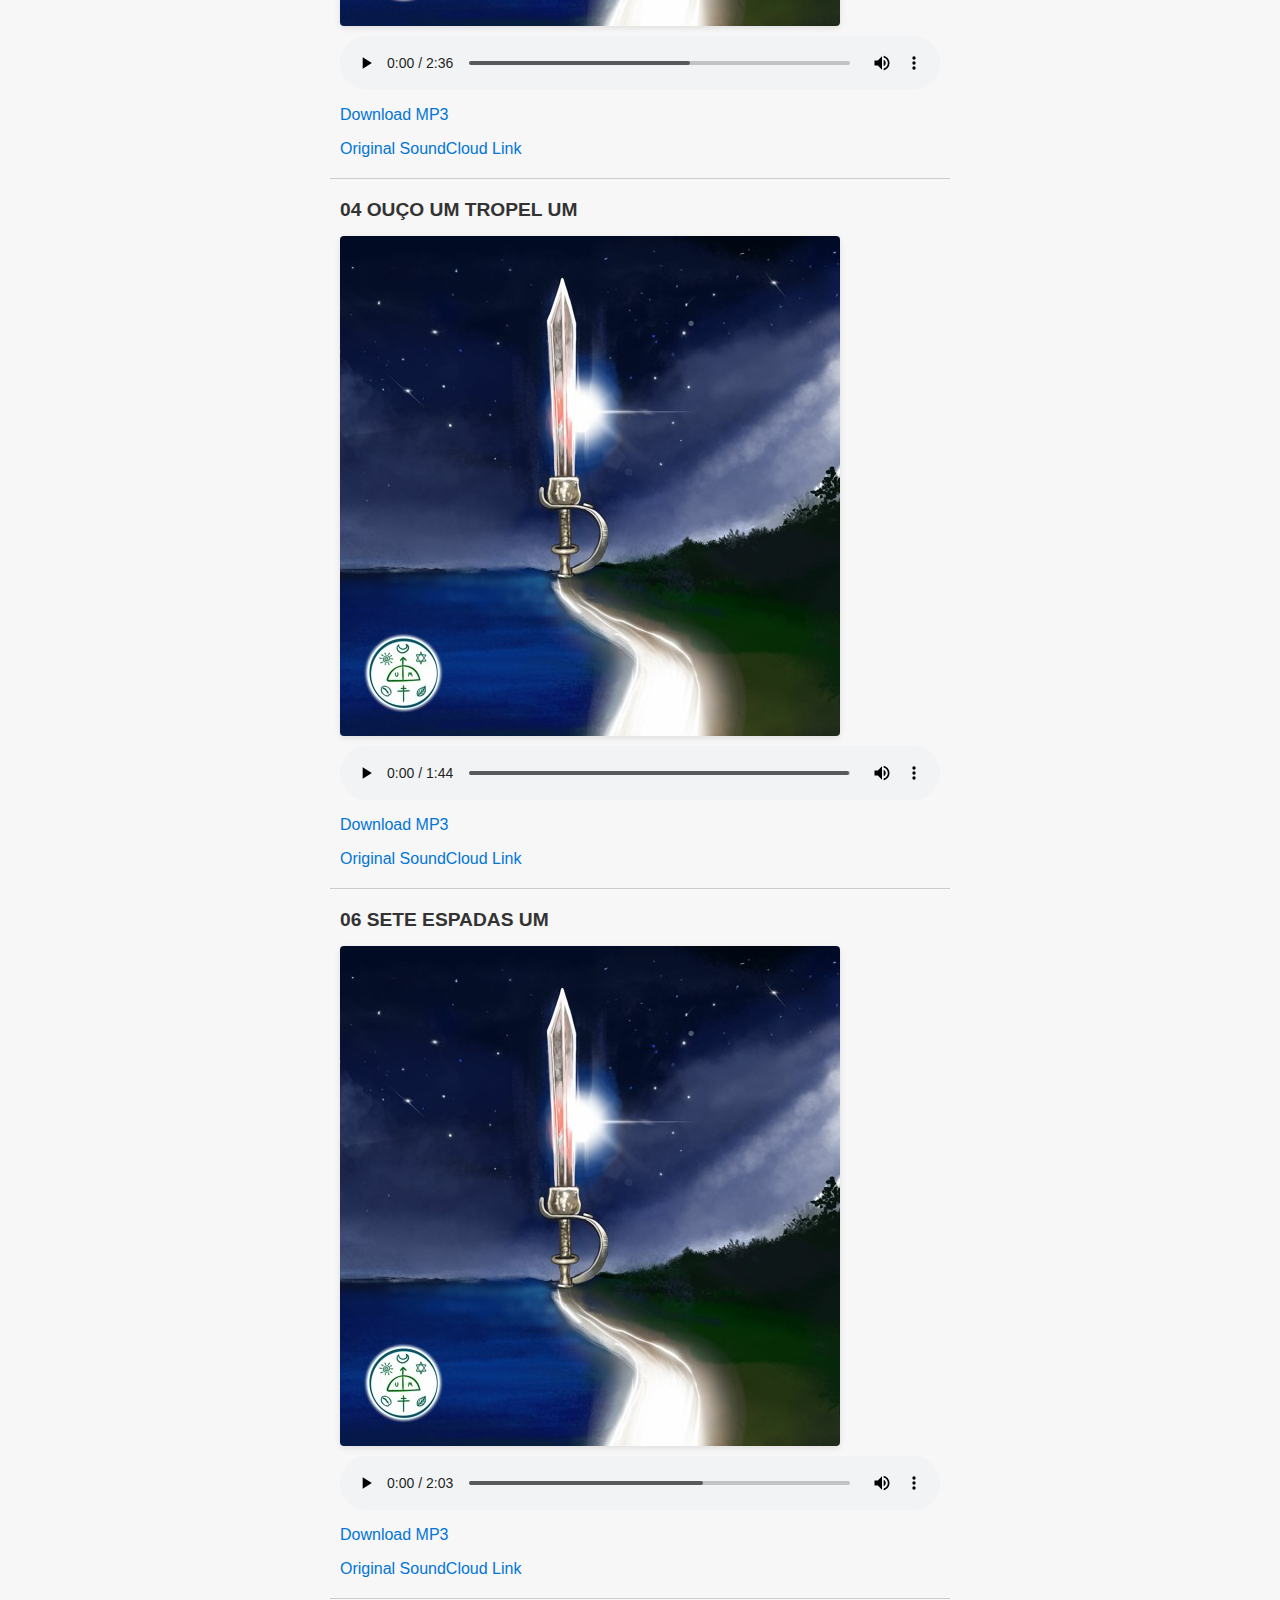
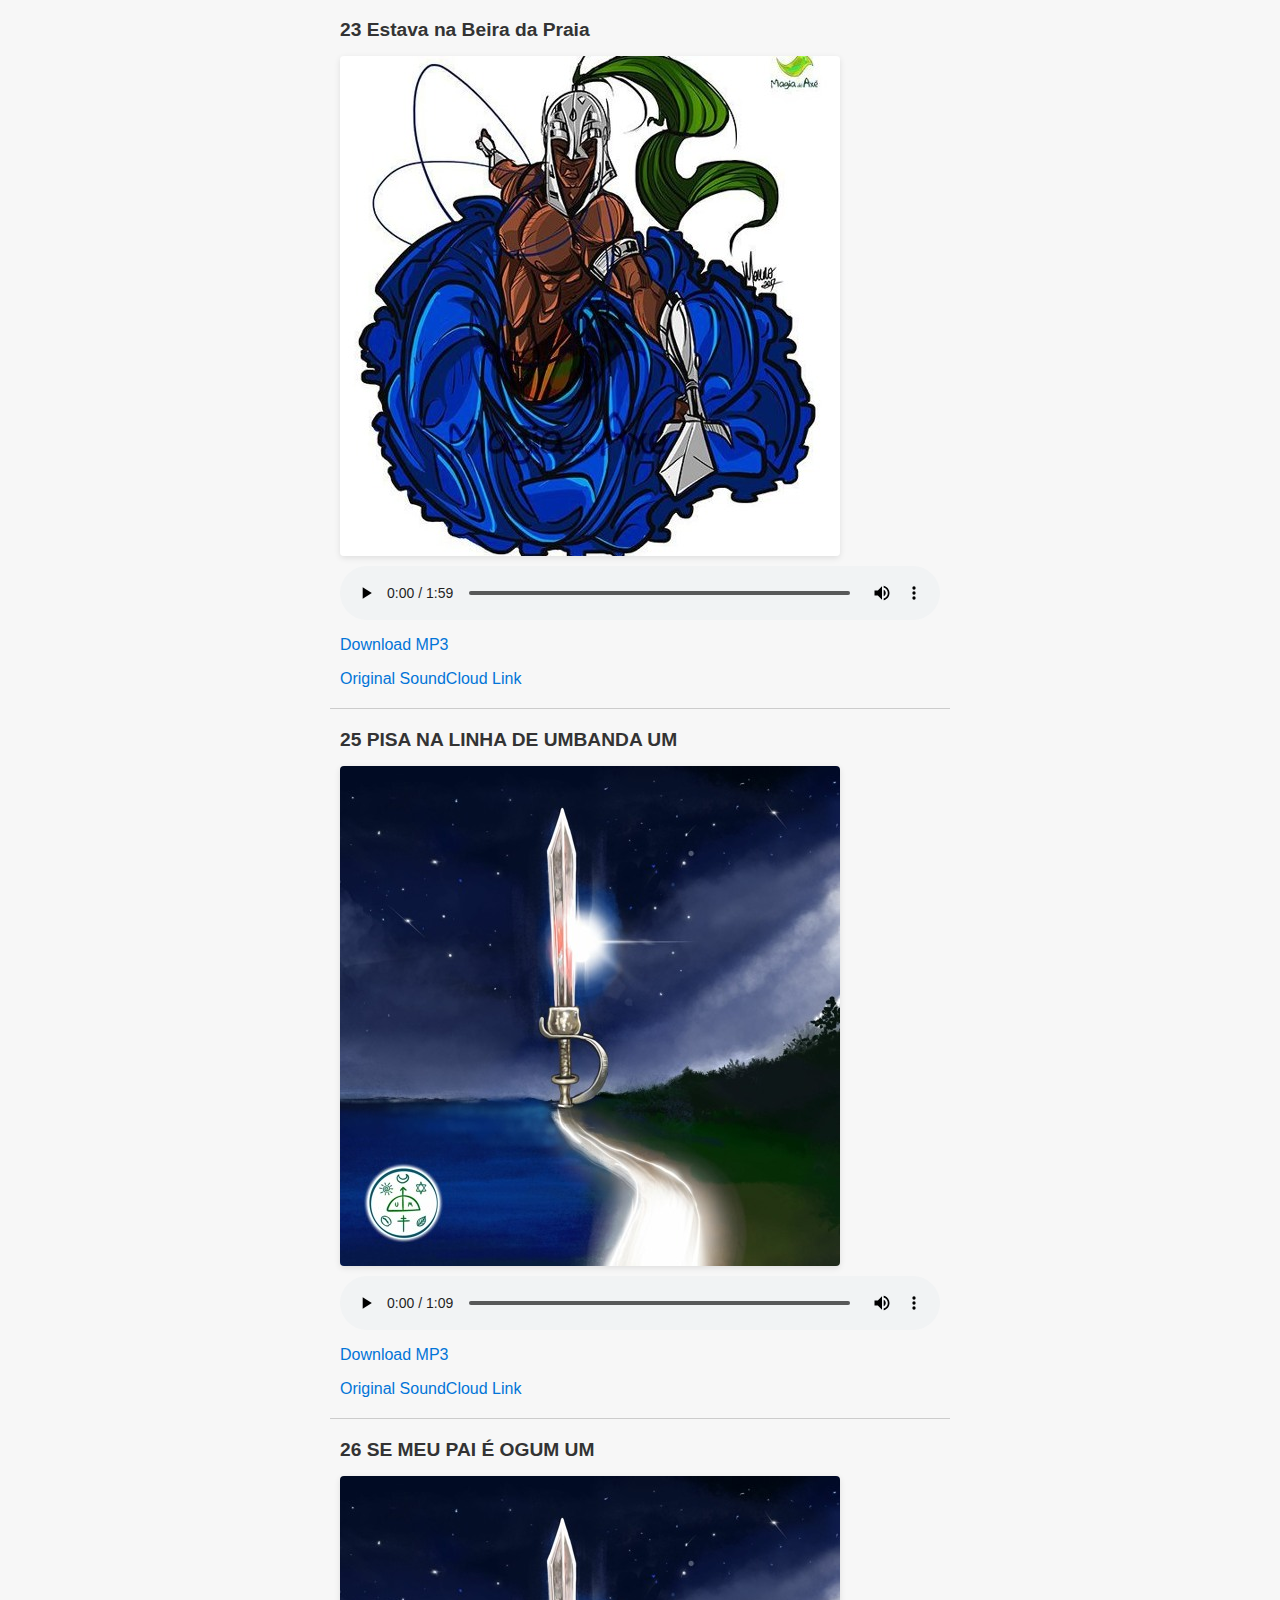
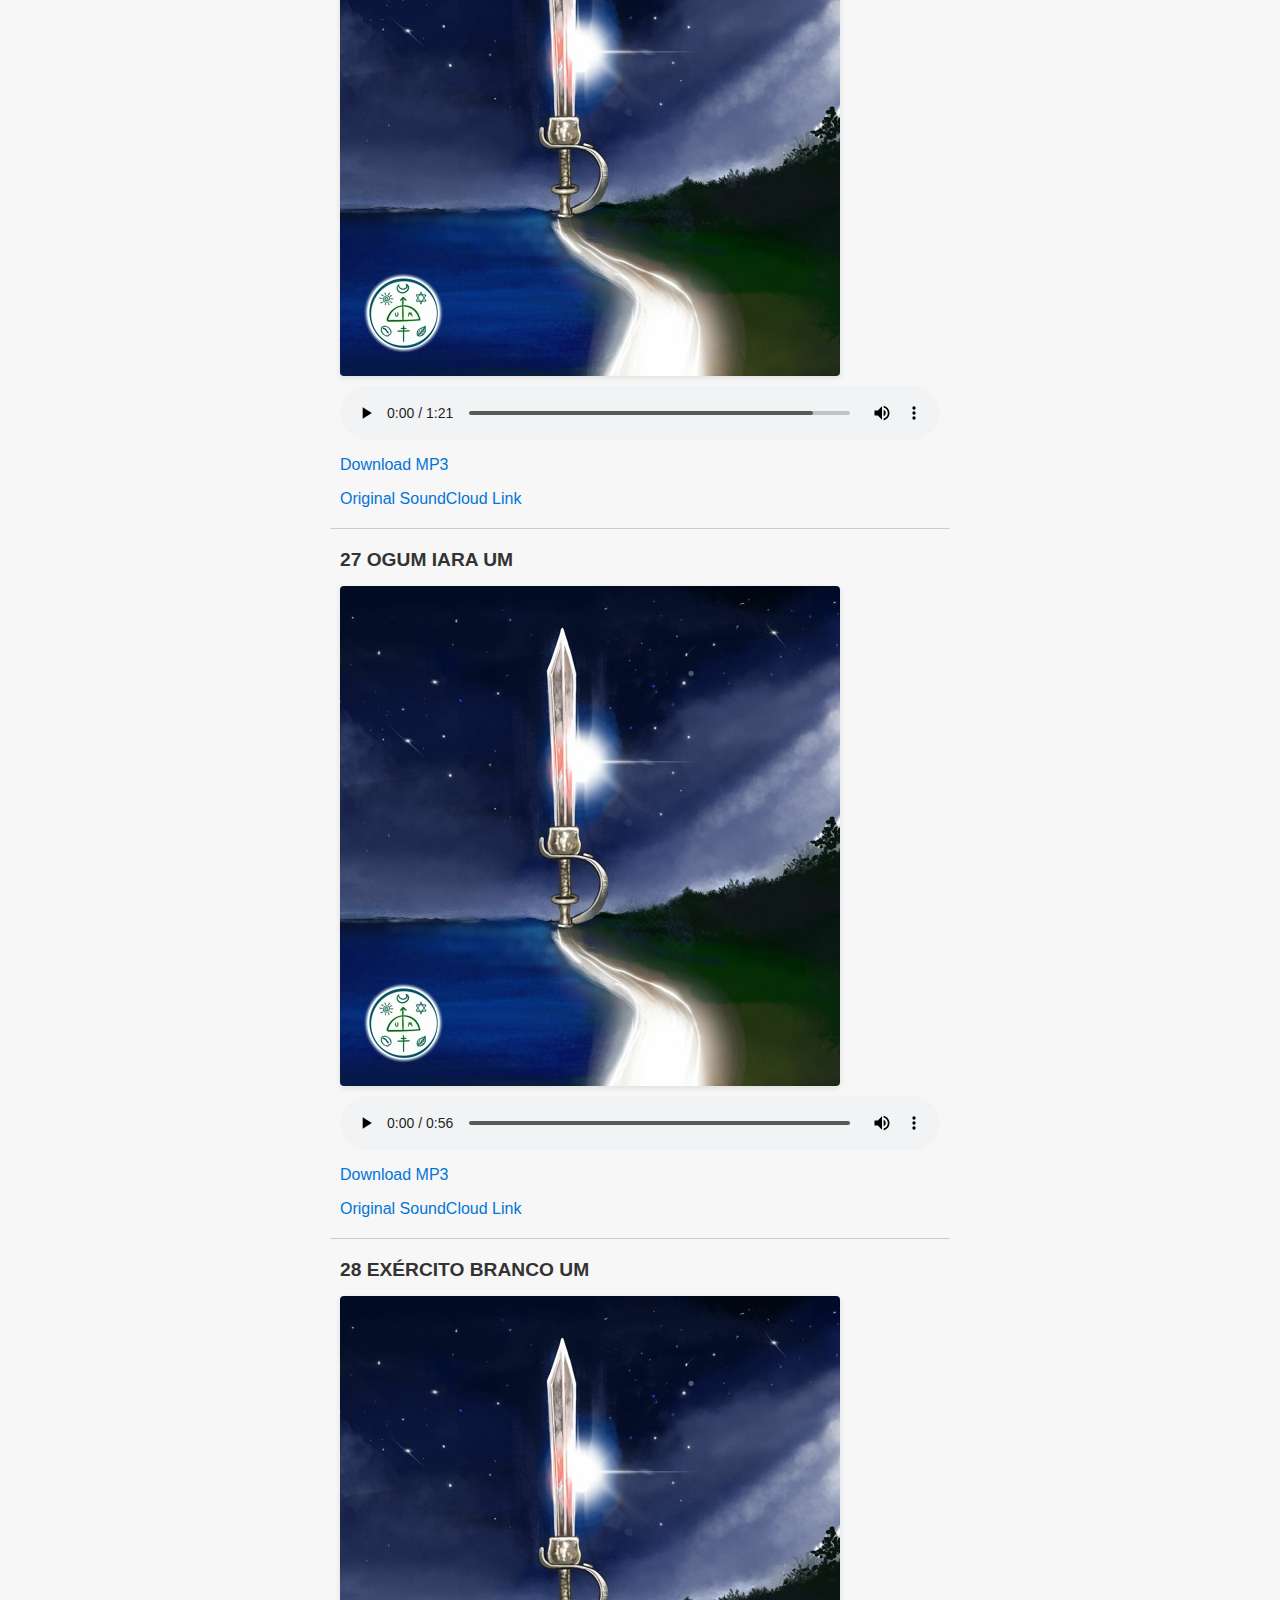
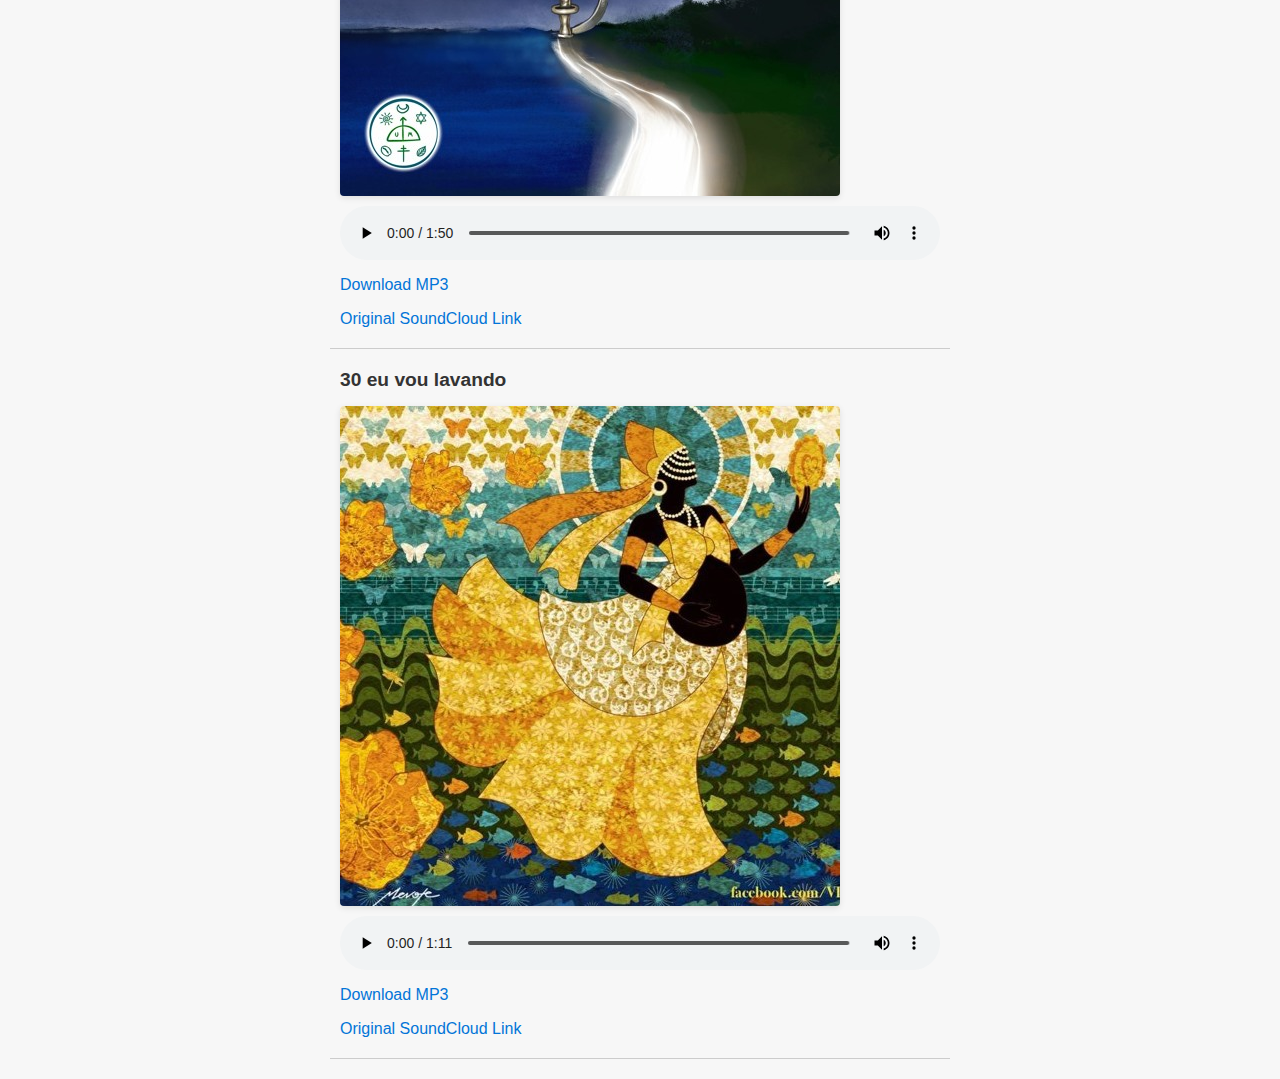
==== commit 18329793: "Adiciona navbar às páginas existentes" ====
--- a/html/index.html
+++ b/html/index.html
@@ -4,14 +4,19 @@
 <head>
     <meta charset='utf-8' />
     <title>Louvação à Iemanjá - Pontos Iniciais</title>
-    <!-- New line: reference the external CSS -->
     <link rel="stylesheet" href="soundcloud_downloads/style.css" />
 </head>
 
 <body>
+
+    <!-- Navbar -->
+    <nav>
+        <a href="scloud-scraper-to-html/html/index.html">Pontos Iniciais</a>
+        <a href="scloud-scraper-to-html/html-iansa/index.html">Pontos de Iansã</a>
+    </nav>
+
     <h1>Louvação à Iemanjá - Pontos Iniciais</h1>
 
-    <!-- Removed inline styles from the button and audio -->
     <button id="playAllButton" onclick="playAll()">Tocar todas</button>
     <audio id="playerAll" controls></audio>
 
--- a/html/soundcloud_downloads/style.css
+++ b/html/soundcloud_downloads/style.css
@@ -100,4 +100,23 @@
         font-size: 0.9rem;
         padding: 10px 20px;
     }
+}
+
+nav {
+    background-color: #004d99;
+    padding: 10px;
+    text-align: center;
+}
+
+nav a {
+    color: white;
+    text-decoration: none;
+    font-weight: bold;
+    margin: 0 15px;
+    padding: 8px 12px;
+    border-radius: 5px;
+}
+
+nav a:hover {
+    background-color: #003366;
 }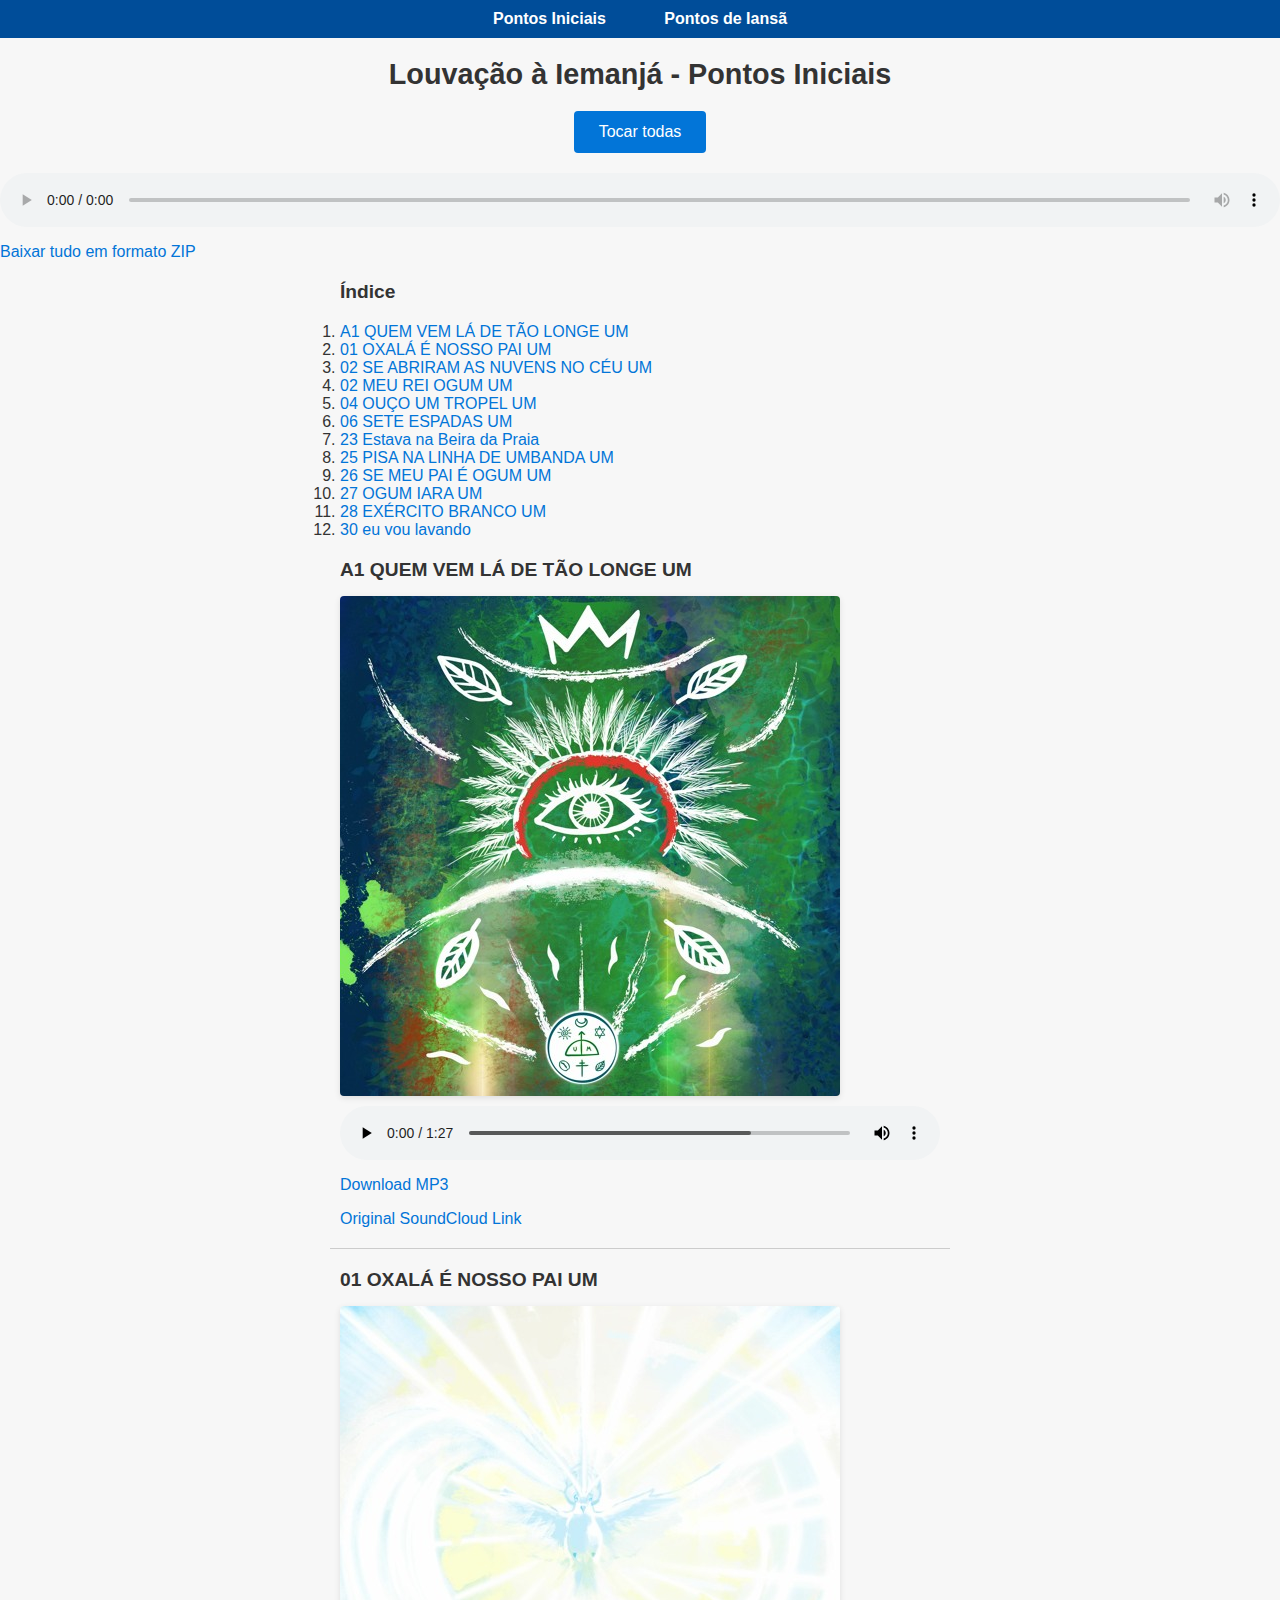
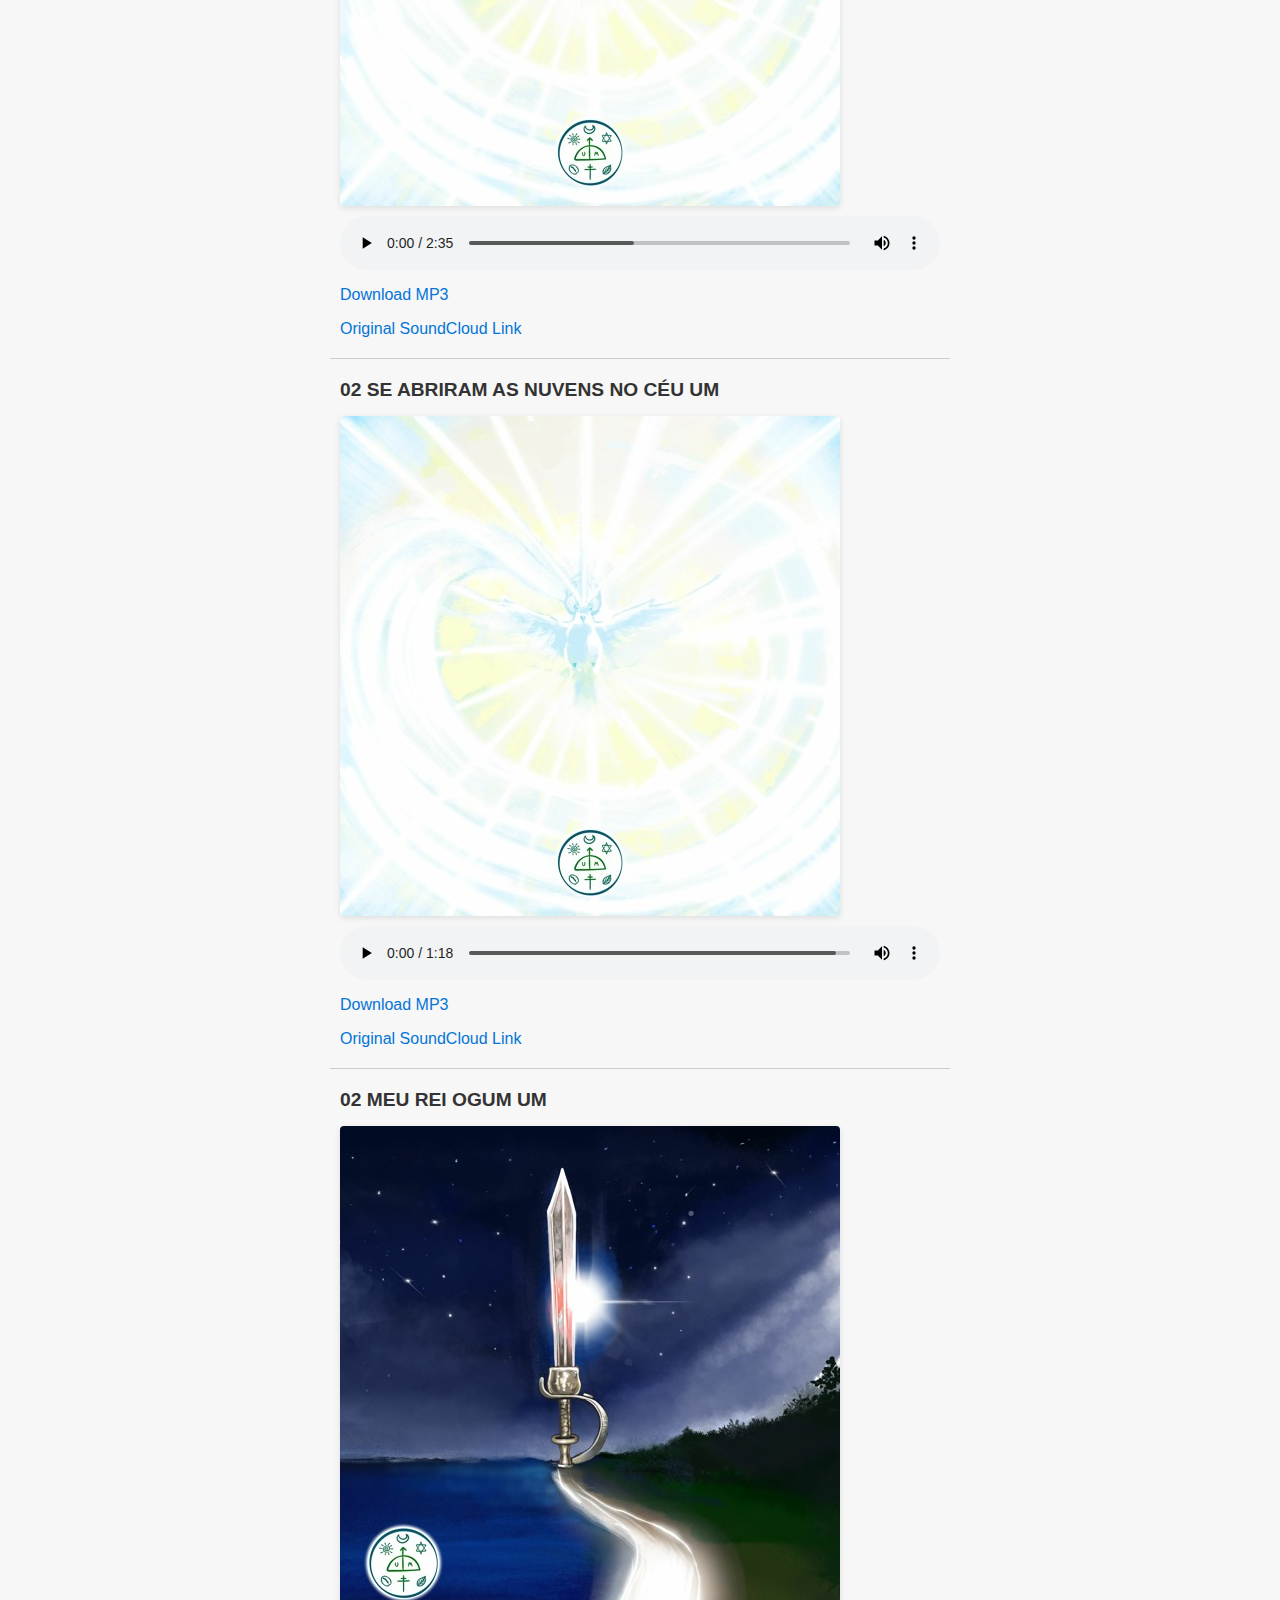
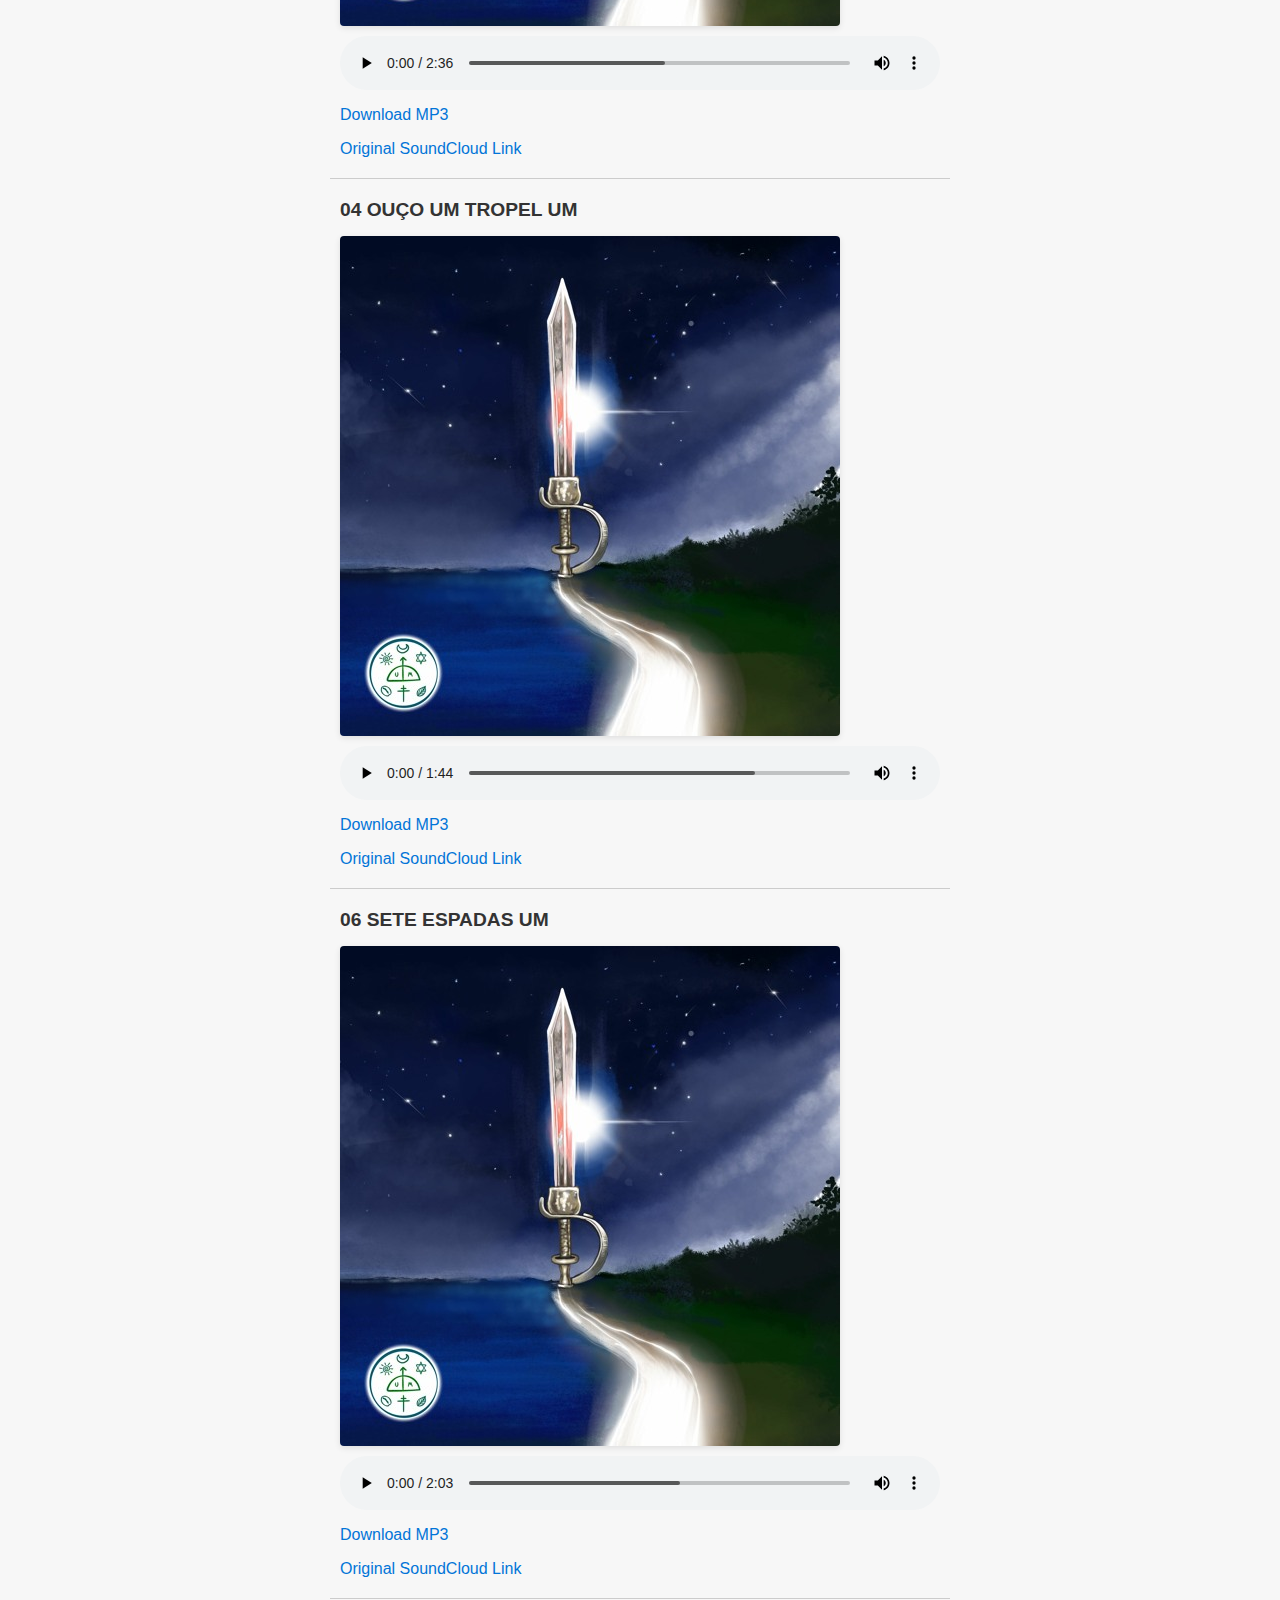
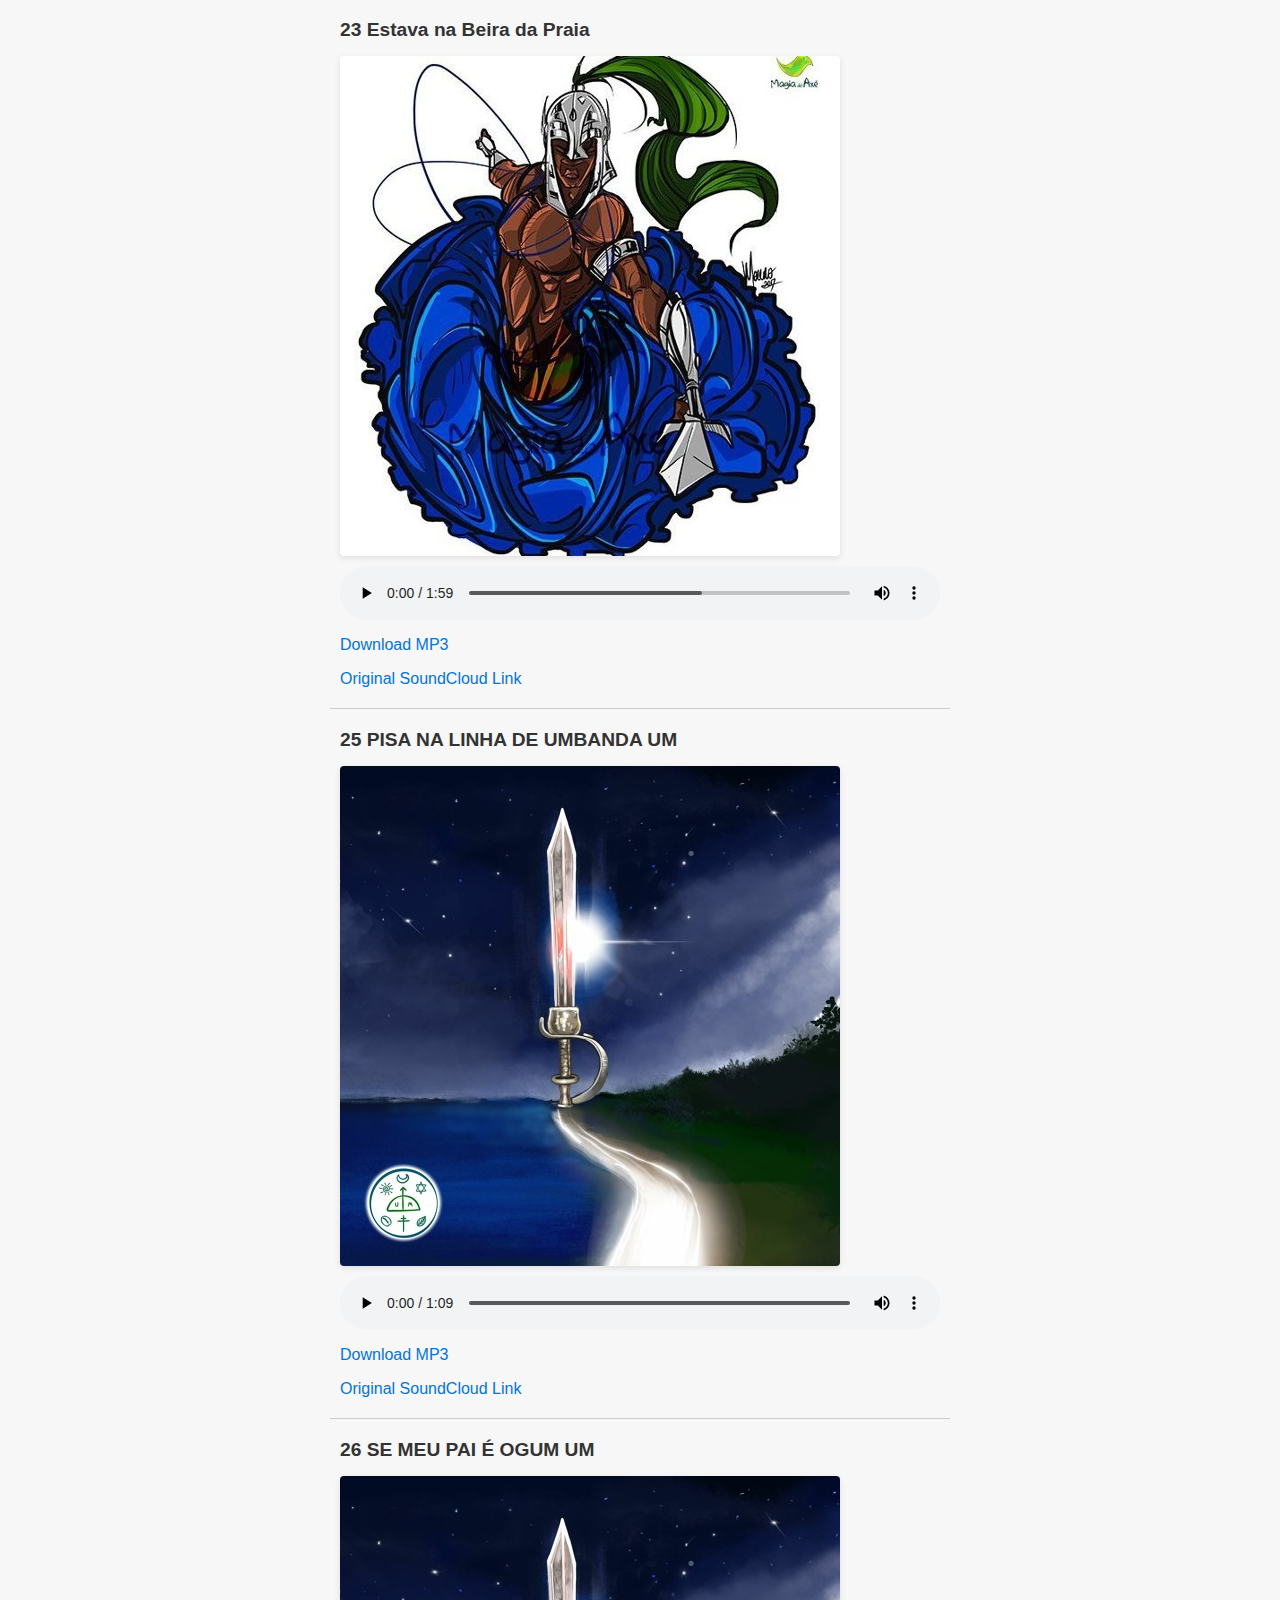
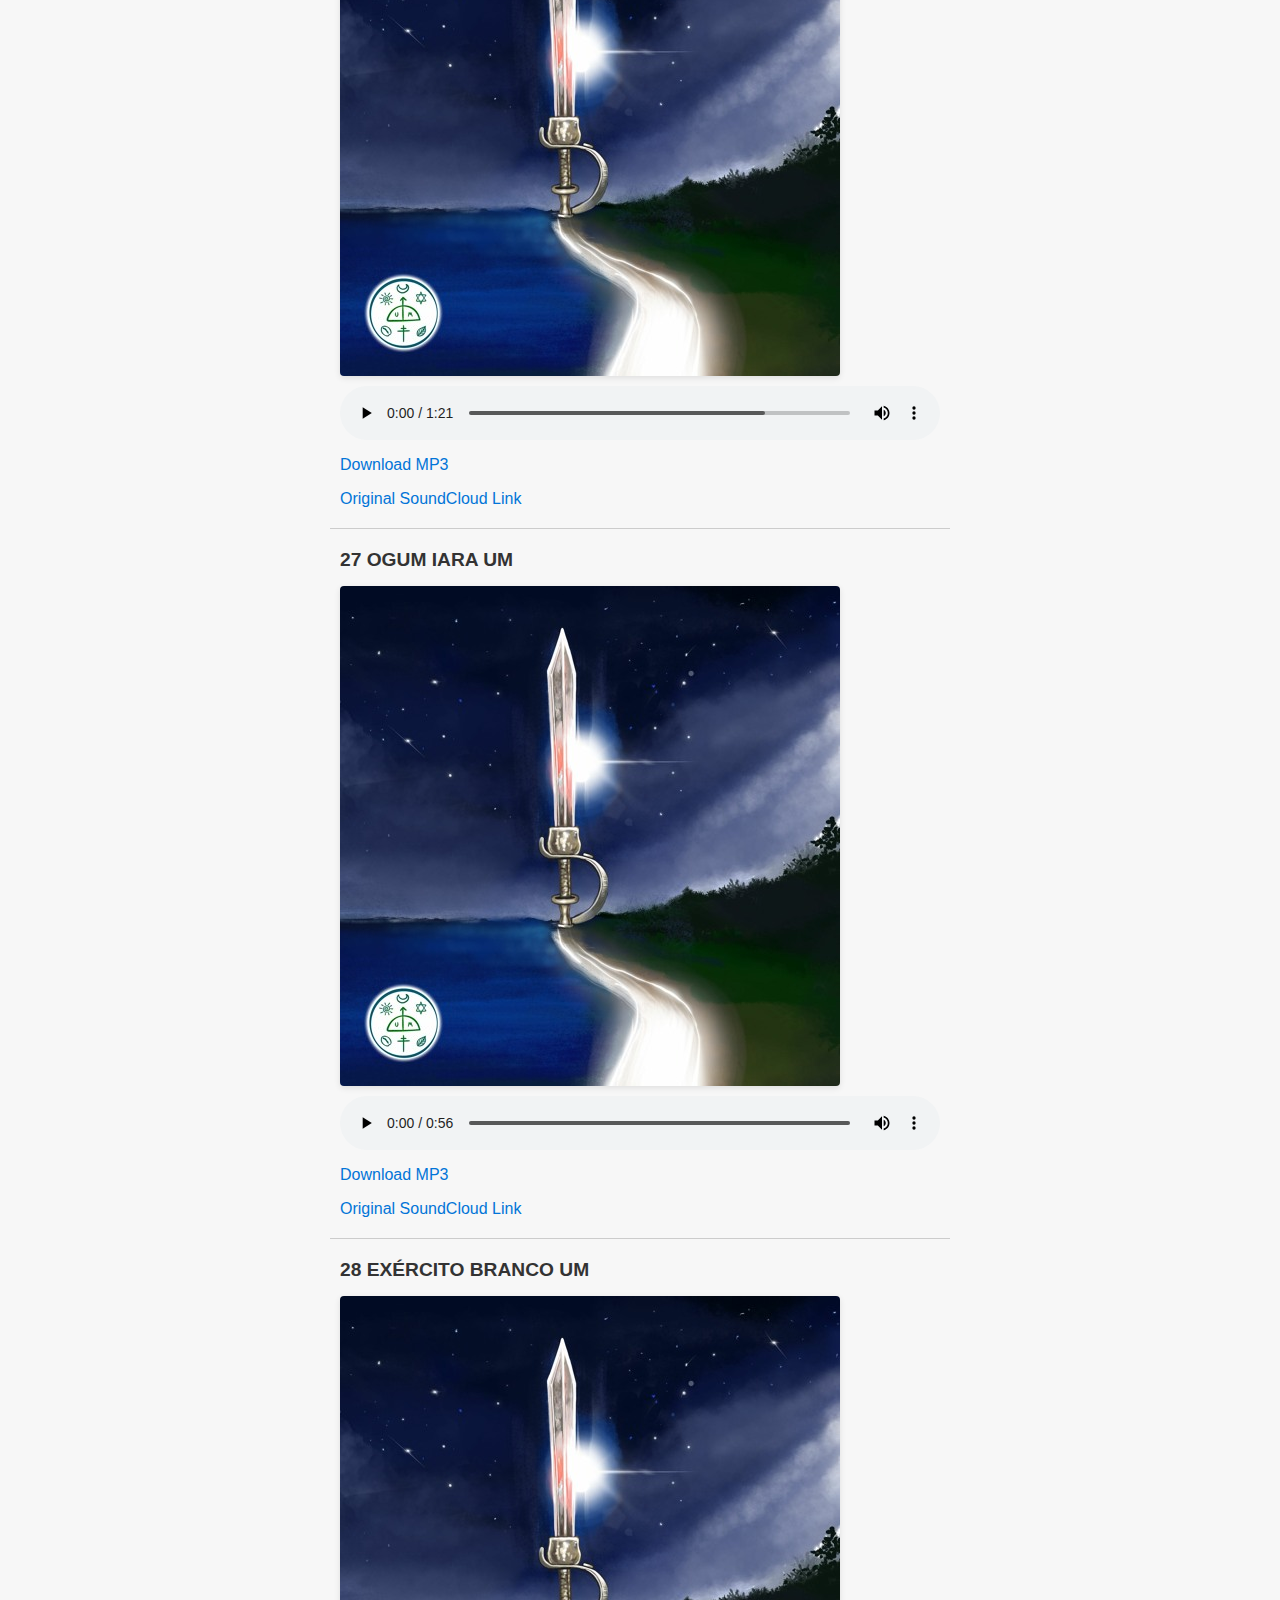
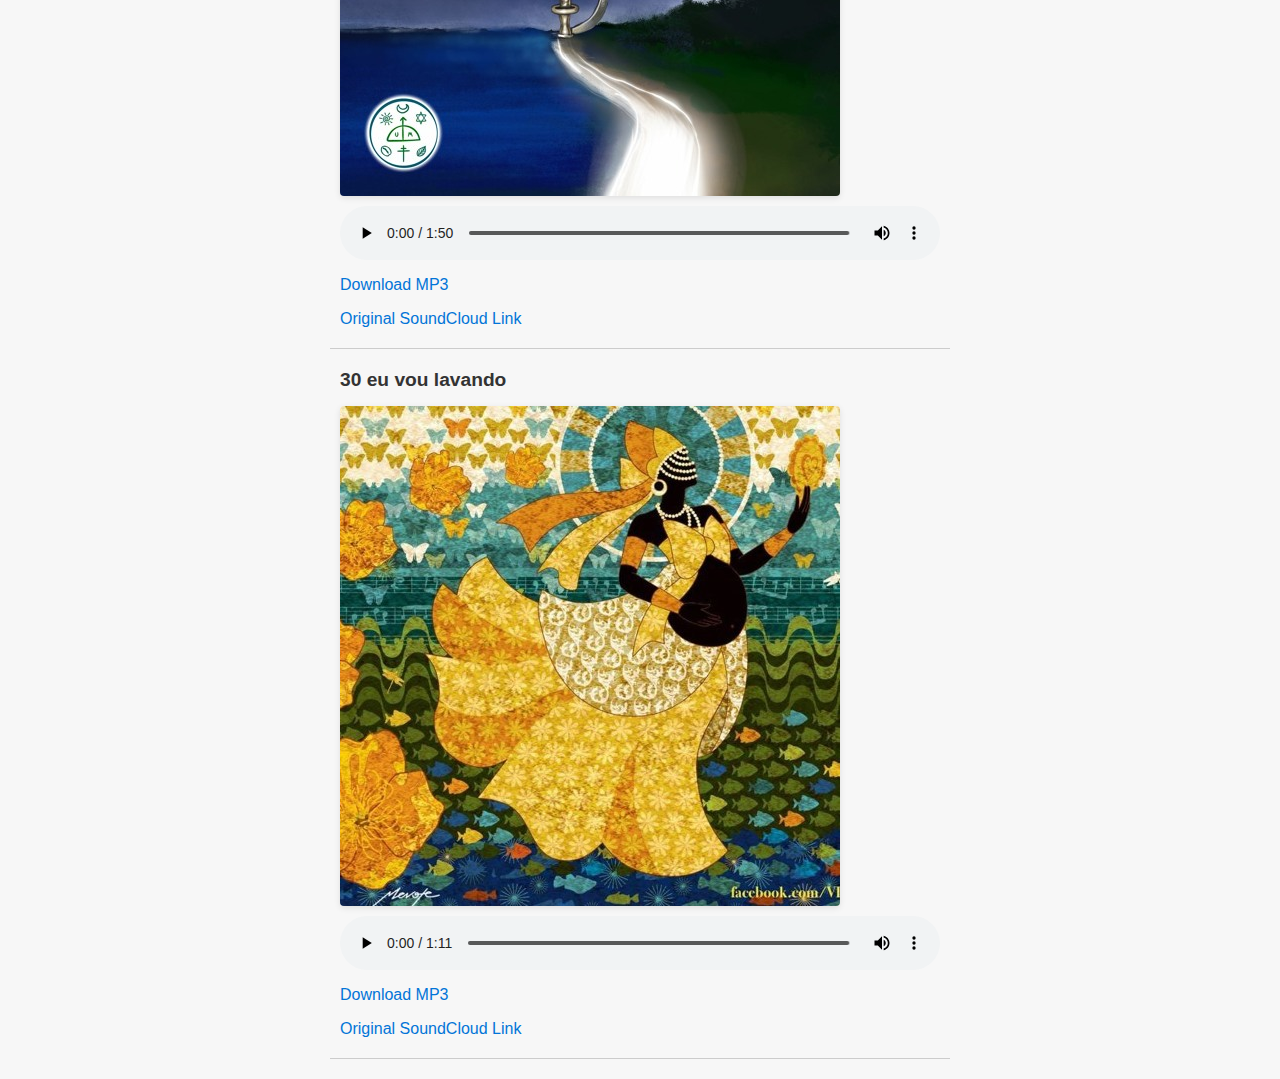
==== commit 27ae748b: "Corrige links relativos" ====
--- a/html/index.html
+++ b/html/index.html
@@ -11,8 +11,8 @@
 
     <!-- Navbar -->
     <nav>
-        <a href="scloud-scraper-to-html/html/index.html">Pontos Iniciais</a>
-        <a href="scloud-scraper-to-html/html-iansa/index.html">Pontos de Iansã</a>
+        <a href="/scloud-scraper-to-html/html/index.html">Pontos Iniciais</a>
+        <a href="/scloud-scraper-to-html/html-iansa/index.html">Pontos de Iansã</a>
     </nav>
 
     <h1>Louvação à Iemanjá - Pontos Iniciais</h1>
